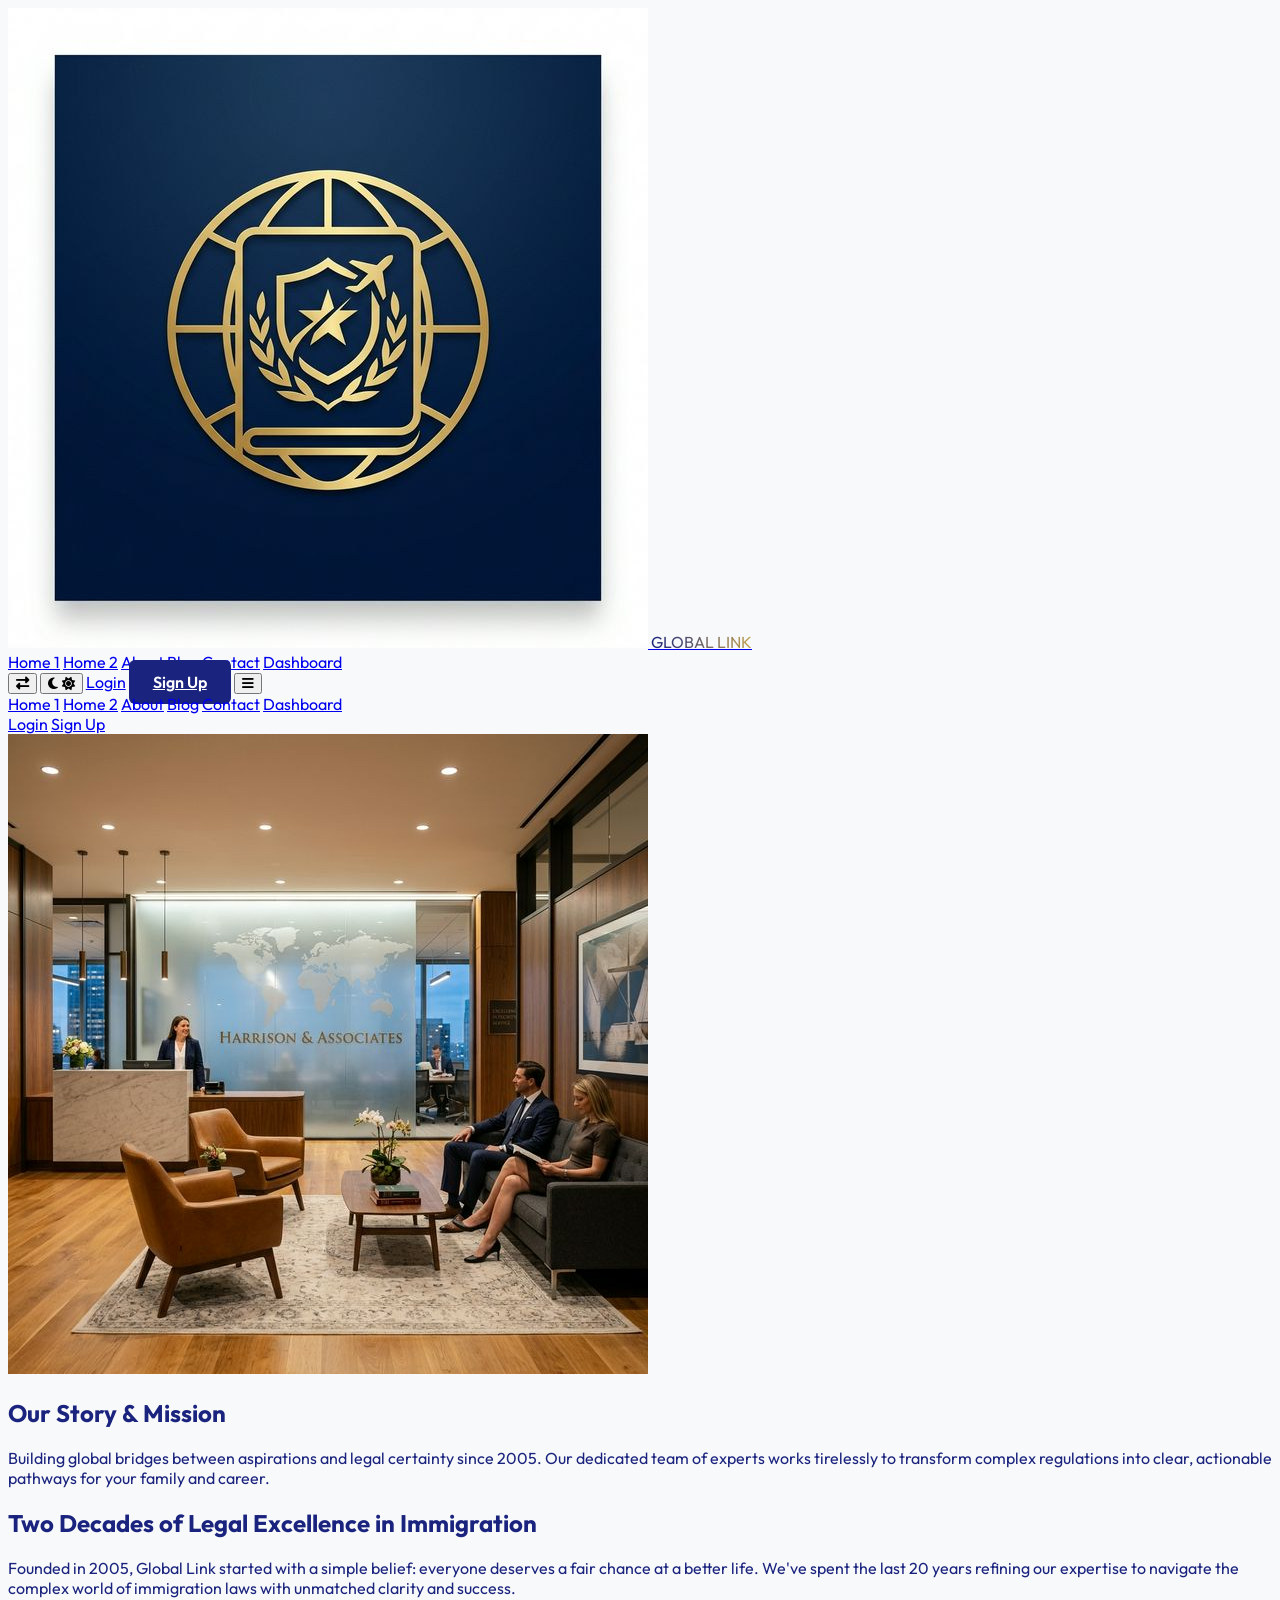
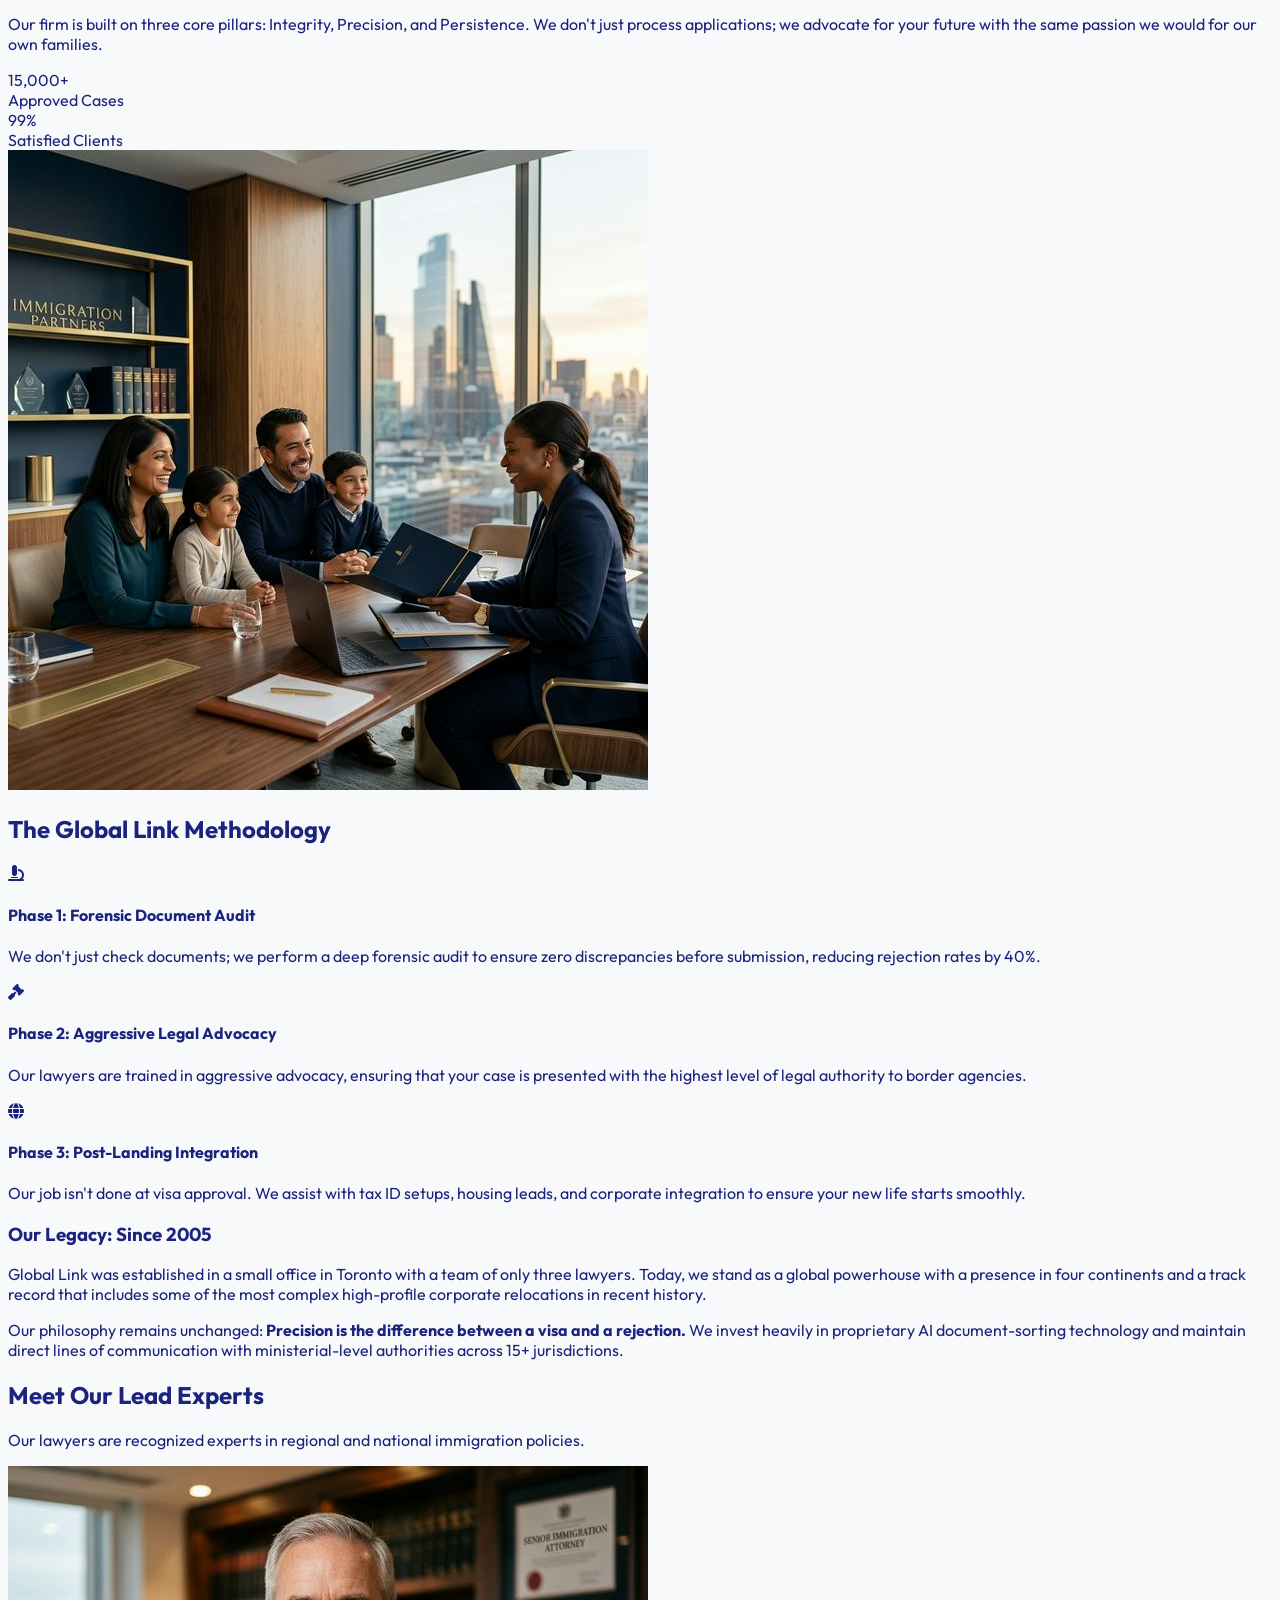
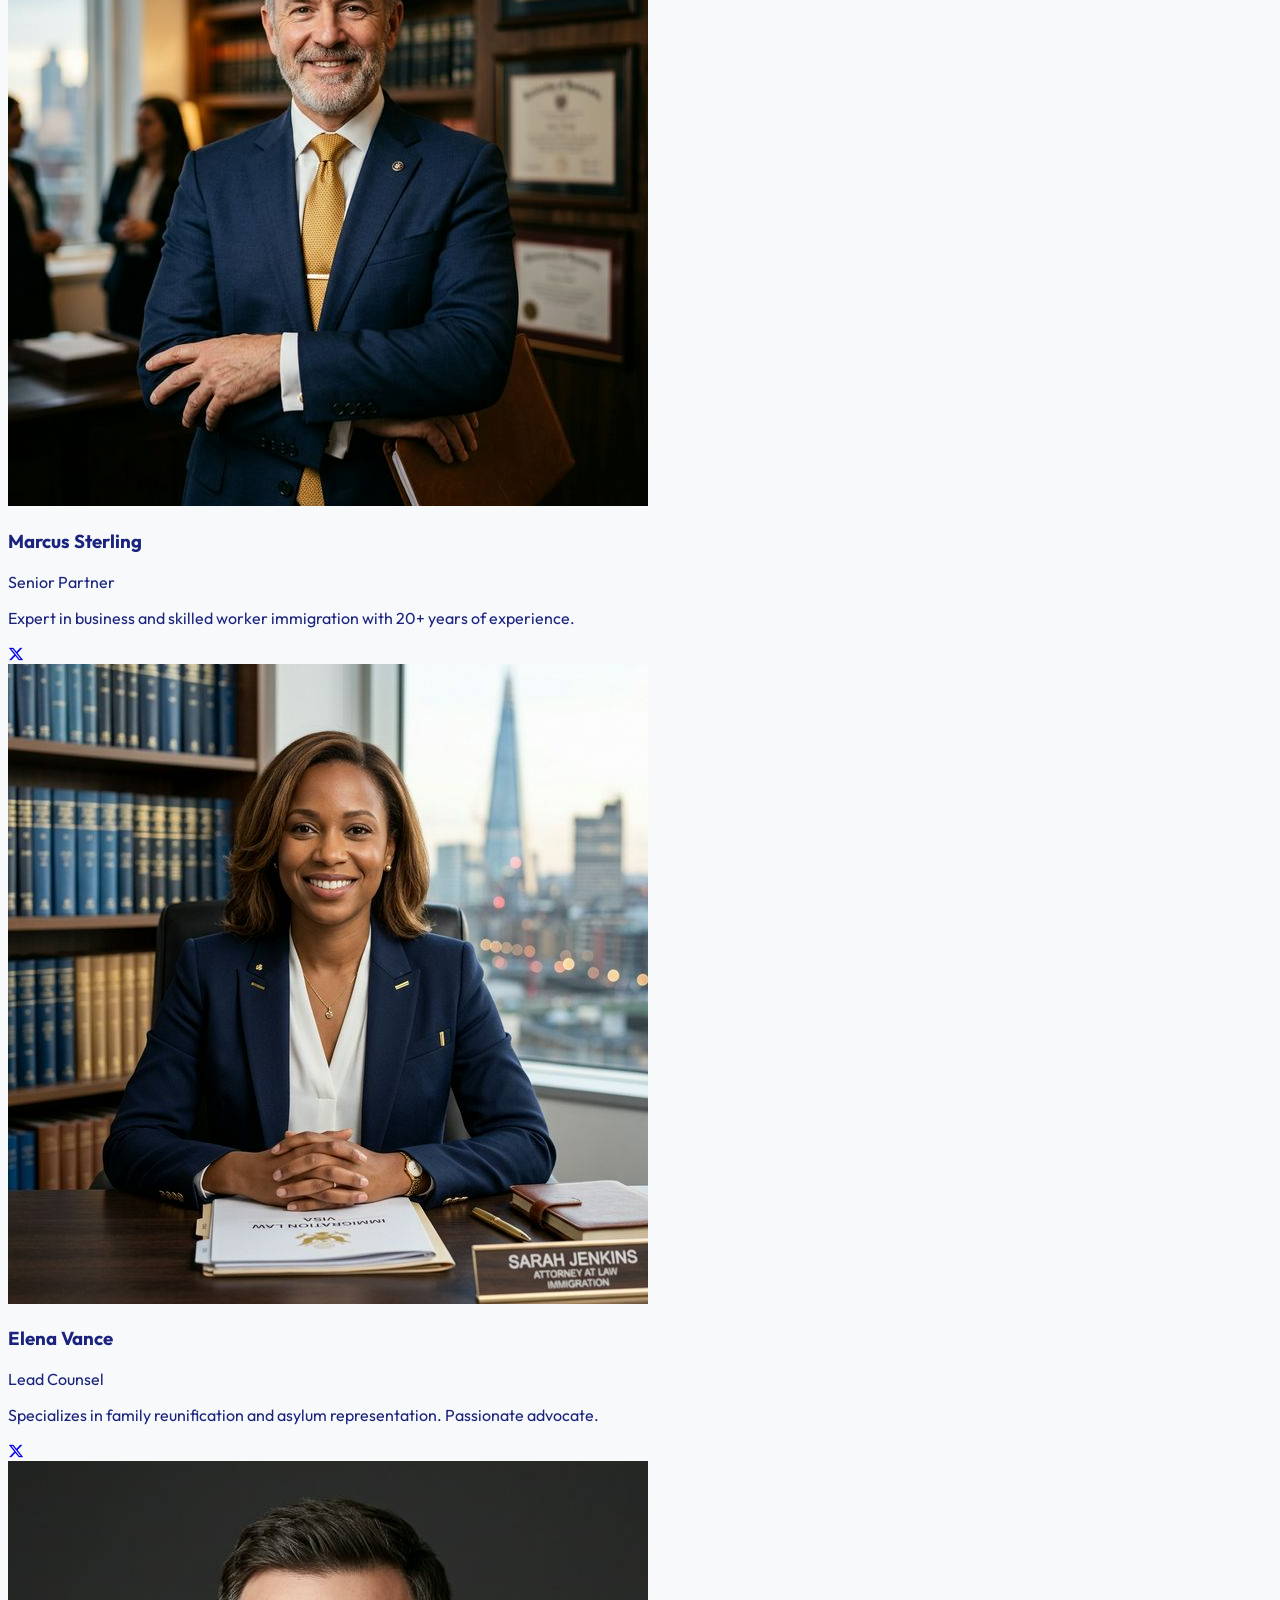
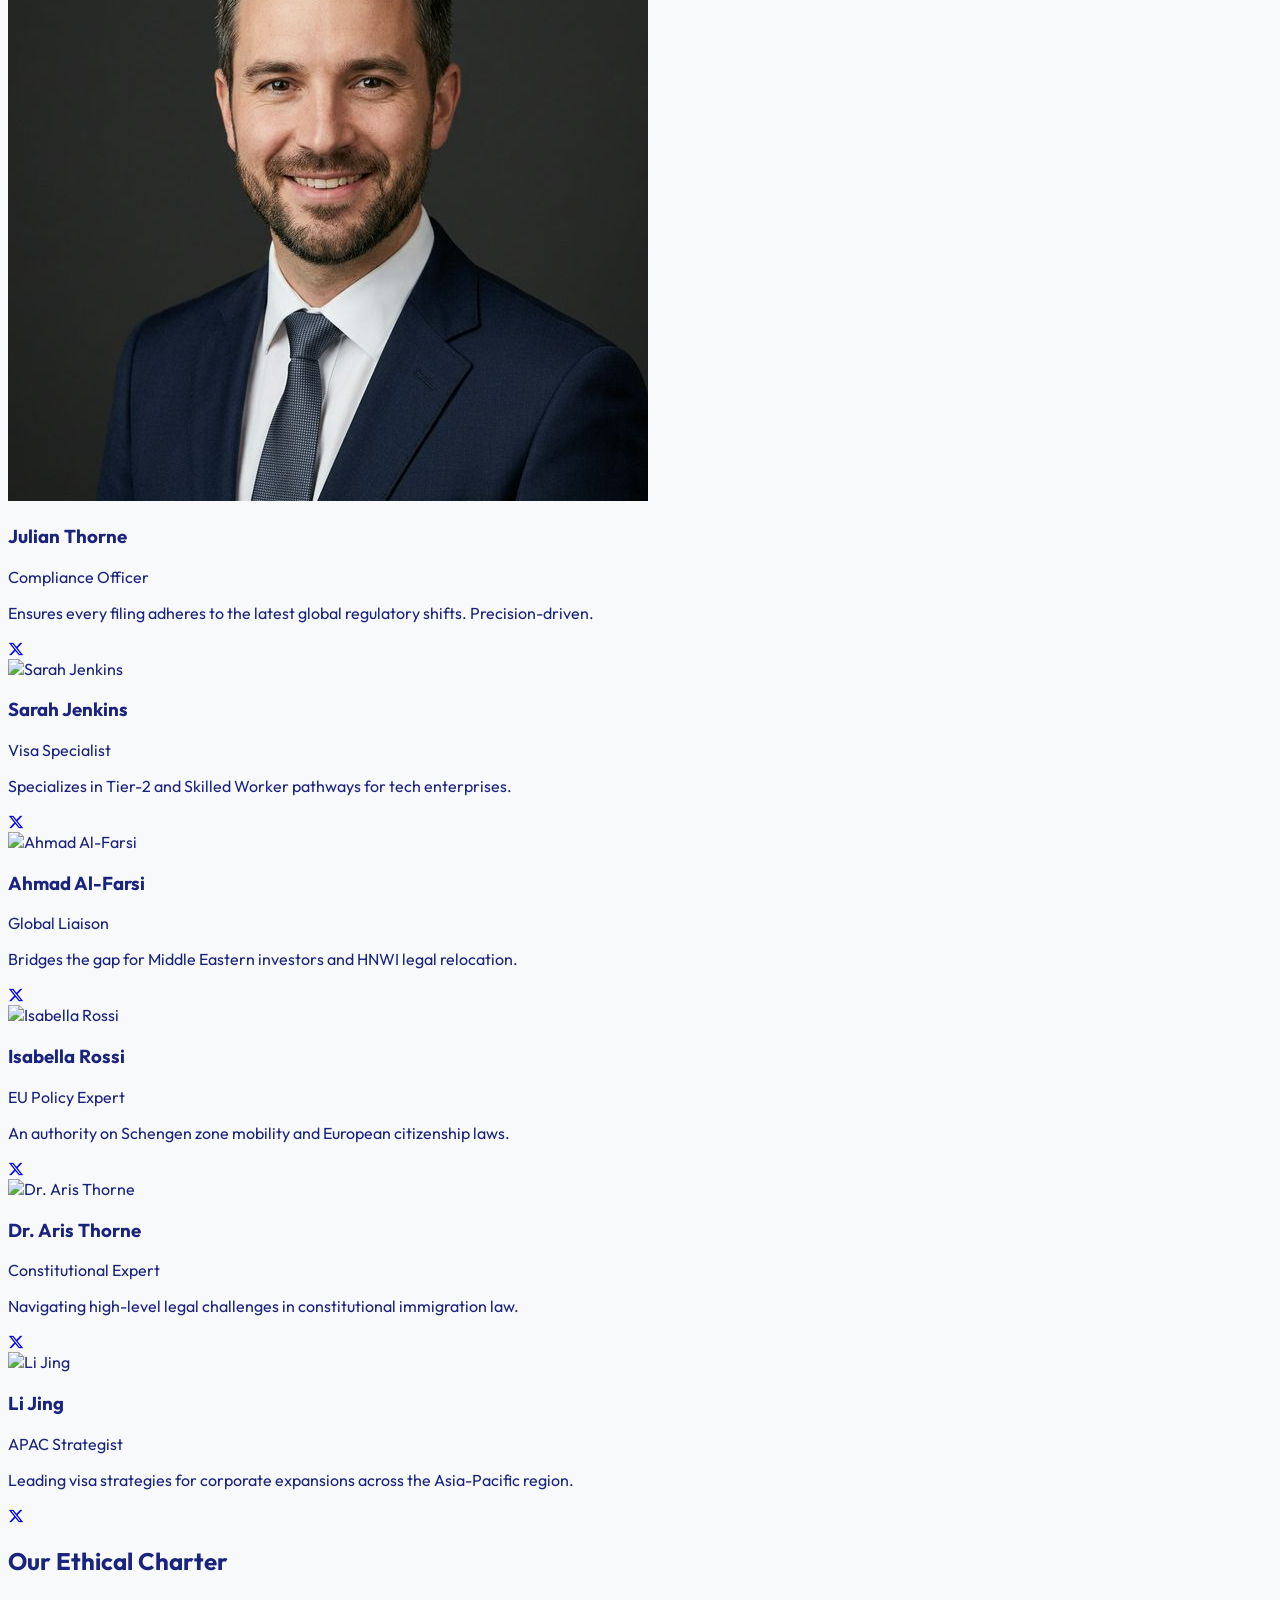
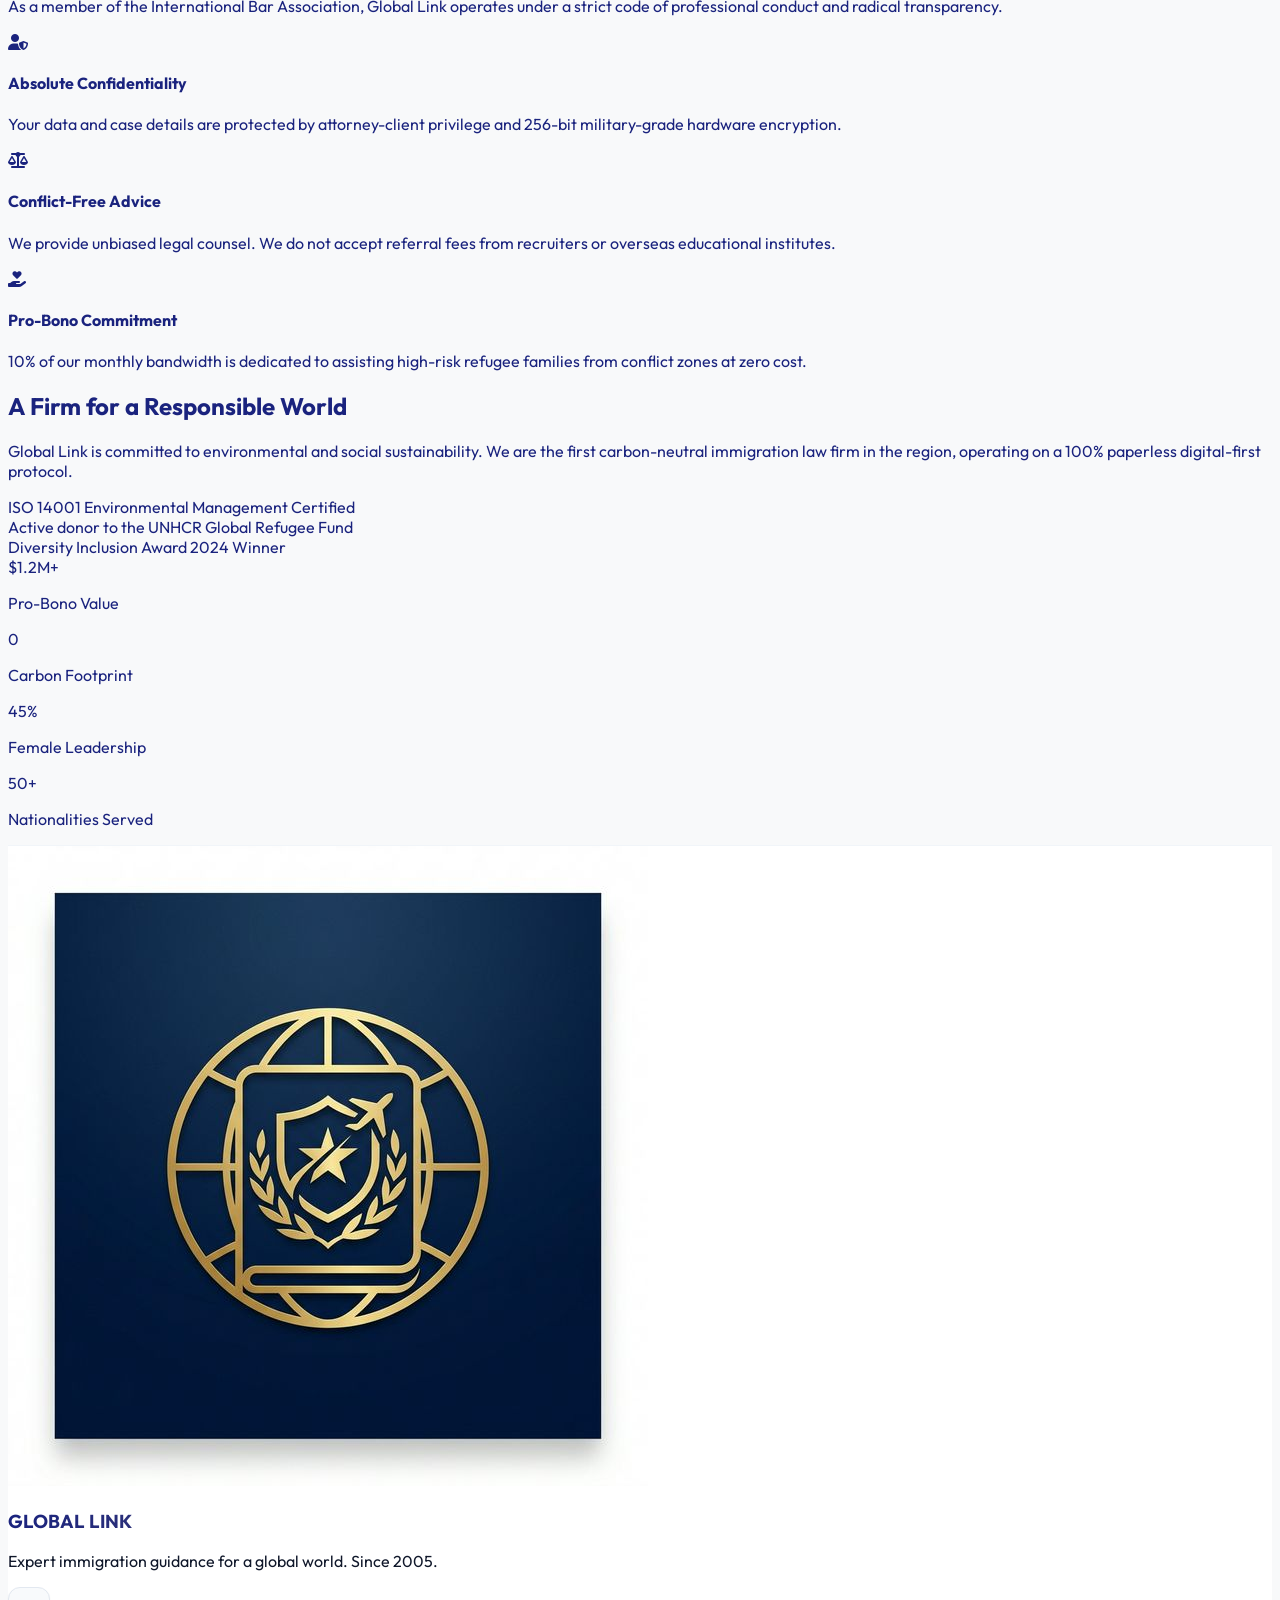
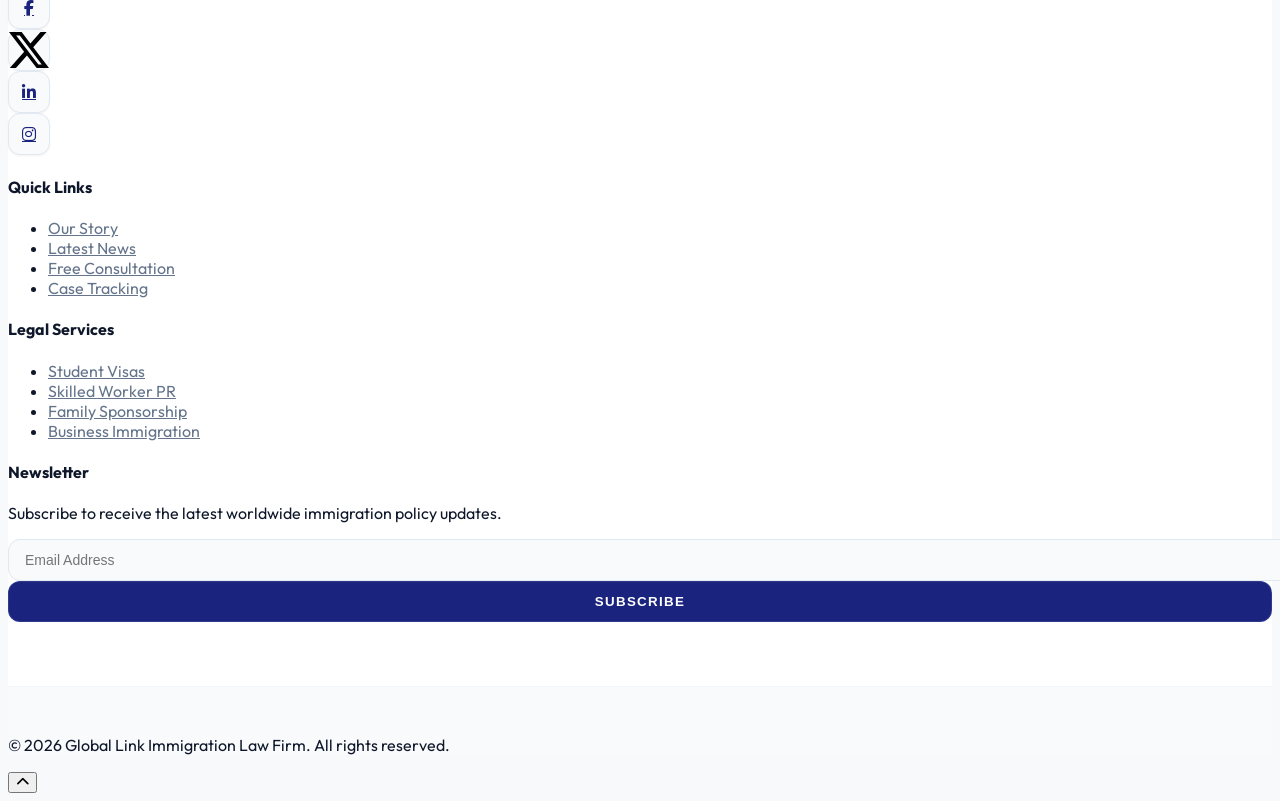
==== about.html @ 858f72f0 "about" ====
<!DOCTYPE html>
<html lang="en" data-theme="light" dir="ltr">
<head>
    <script>
        (function() {
            const theme = localStorage.getItem('theme') || 'light';
            const dir = localStorage.getItem('dir') || 'ltr';
            document.documentElement.setAttribute('data-theme', theme);
            document.documentElement.setAttribute('dir', dir);
            if (theme === 'dark') document.documentElement.classList.add('dark');
        })();
    </script>
    <meta charset="UTF-8">
    <meta name="viewport" content="width=device-width, initial-scale=1.0">
    <title>About Us | Global Link Immigration | Our Story & Team</title>
    <meta name="description" content="Meet the expert lawyers at Global Link. Our mission is to provide compassionate and professional immigration legal assistance.">
    <link rel="icon" type="image/png" href="favicon.png">
    <script src="https://cdn.tailwindcss.com"></script>
    <link rel="stylesheet" href="index.css">
    <link rel="stylesheet" href="https://cdnjs.cloudflare.com/ajax/libs/font-awesome/6.4.0/css/all.min.css">
    <script>
        tailwind.config = {
            darkMode: 'class',
            theme: {
                extend: {
                    colors: {
                        primary: '#1A237E',
                        secondary: '#C0A151',
                        surface: {
                            light: '#FFFFFF',
                            dark: '#111827'
                        },
                        background: {
                            light: '#F8F9FA',
                            dark: '#0A0A0A'
                        }
                    },
                    fontFamily: {
                        sans: ['Outfit', 'Inter', 'sans-serif'],
                        serif: ['Playfair Display', 'serif']
                    }
                }
            }
        }
    </script>
    <link href="https://fonts.googleapis.com/css2?family=Playfair+Display:wght@400;700&family=Outfit:wght@300;400;600;700&display=swap" rel="stylesheet">
</head>
<body class="bg-background-light dark:bg-background-dark transition-colors duration-300">

    <!-- Header (Consistent) -->
    <header class="sticky top-0 z-50 bg-white/80 dark:bg-black/80 backdrop-blur-md border-b border-slate-200 dark:border-slate-800">
        <nav class="container mx-auto px-4 lg:px-8 py-4 flex items-center justify-between gap-6 sm:gap-8">
            <a href="index.html" class="flex items-center space-x-3 rtl:space-x-reverse flex-shrink-0">
                <img src="logo.png" alt="Global Link Logo" class="w-10 h-10 rounded-lg shadow-sm">
                <span class="text-lg sm:text-2xl lg:text-xl xl:text-2xl font-bold logo-text whitespace-nowrap">GLOBAL LINK</span>
            </a>
            <div class="hidden lg:flex items-center lg:space-x-4 xl:space-x-8 rtl:space-x-reverse">
                <a href="index.html" class="hover:text-primary dark:hover:text-secondary active:text-primary dark:active:text-secondary transition-all whitespace-nowrap active:scale-95">Home 1</a>
                <a href="home2.html" class="hover:text-primary dark:hover:text-secondary active:text-primary dark:active:text-secondary transition-all whitespace-nowrap active:scale-95">Home 2</a>
                <a href="about.html" class="text-primary dark:text-secondary font-semibold border-b-2 border-primary dark:border-secondary whitespace-nowrap active:scale-95 transition-transform">About</a>
                <a href="blog.html" class="hover:text-primary dark:hover:text-secondary active:text-primary dark:active:text-secondary transition-all whitespace-nowrap active:scale-95">Blog</a>
                <a href="contact.html" class="hover:text-primary dark:hover:text-secondary active:text-primary dark:active:text-secondary transition-all whitespace-nowrap active:scale-95">Contact</a>
                <a href="dashboard.html" class="hover:text-primary dark:hover:text-secondary active:text-primary dark:active:text-secondary transition-all whitespace-nowrap active:scale-95">Dashboard</a>
            </div>
            <div class="flex items-center space-x-2 sm:space-x-4 rtl:space-x-reverse flex-shrink-0">
                <button onclick="toggleDirection()" class="p-2 rounded-full hover:bg-slate-100 dark:hover:bg-slate-800 transition-colors">
                    <i class="fas fa-right-left"></i>
                </button>
                <button onclick="toggleTheme()" class="p-2 rounded-full hover:bg-slate-100 dark:hover:bg-slate-800 transition-colors">
                    <i class="fas fa-moon dark:hidden"></i>
                    <i class="fas fa-sun hidden dark:inline"></i>
                </button>
                <a href="login.html" class="hidden md:block hover:text-primary dark:hover:text-secondary active:text-primary dark:active:text-secondary text-sm font-bold transition-colors">Login</a>
                <a href="signup.html" class="hidden md:block btn-primary px-6 py-2 text-sm bg-primary text-white rounded-lg shadow-lg shadow-primary/20 hover:scale-105 active:scale-95 transition-transform">Sign Up</a>
                <button onclick="toggleMobileMenu()" class="lg:hidden p-2">
                    <i class="fas fa-bars text-xl"></i>
                </button>
            </div>
        </nav>
        <div id="mobile-menu" class="hidden lg:hidden flex-col space-y-4 px-4 py-6 bg-white dark:bg-black border-t border-slate-200 dark:border-slate-800">
            <a href="index.html" class="hover:text-primary active:text-primary active:translate-x-2 transition-transform">Home 1</a>
            <a href="home2.html" class="hover:text-primary active:text-primary active:translate-x-2 transition-transform">Home 2</a>
            <a href="about.html" class="text-primary dark:text-secondary font-semibold active:translate-x-2 transition-transform">About</a>
            <a href="blog.html" class="hover:text-primary active:text-primary active:translate-x-2 transition-transform">Blog</a>
            <a href="contact.html" class="hover:text-primary active:text-primary active:translate-x-2 transition-transform">Contact</a>
            <a href="dashboard.html" class="hover:text-primary active:text-primary active:translate-x-2 transition-transform">Dashboard</a>
            <div class="flex flex-col gap-2 pt-4">
                <a href="login.html" class="w-full py-3 text-center border border-slate-200 dark:border-slate-800 rounded-xl font-bold">Login</a>
                <a href="signup.html" class="w-full py-3 text-center bg-primary text-white rounded-xl font-bold shadow-lg shadow-primary/20">Sign Up</a>
            </div>
        </div>
    </header>

    <!-- Subpage Hero -->
    <section class="relative py-32 flex items-center overflow-hidden">
        <div class="absolute inset-0 z-0">
            <img src="hero_about.png" alt="Hero background" class="w-full h-full object-cover">
            <div class="absolute inset-0 bg-gradient-to-r from-primary/90 via-primary/70 to-transparent dark:from-black/90 dark:via-black/70 rtl:bg-gradient-to-l"></div>
        </div>
        <div class="container mx-auto px-4 lg:px-8 relative z-10">
            <div class="max-w-4xl mx-auto text-center text-white">
                <h1 class="text-5xl lg:text-7xl font-serif font-bold mb-6">Our Story & Mission</h1>
                <p class="text-xl text-slate-200 mx-auto max-w-3xl">Building global bridges between aspirations and legal
                    certainty since 2005. Our dedicated team of experts works tirelessly to transform complex regulations into clear, actionable pathways for your family and career.</p>
            </div>
        </div>
    </section>

    <!-- Intro Section -->
    <section class="py-16 bg-white dark:bg-background-dark">
        <div class="container mx-auto px-4 lg:px-8">
            <div class="flex flex-col lg:flex-row items-center gap-16">
                <div class="lg:w-1/2">
                    <h2 class="text-4xl font-serif font-bold mb-8 text-slate-900 dark:text-white">Two Decades of Legal Excellence in Immigration</h2>
                    <p class="text-lg text-slate-600 dark:text-slate-400 mb-6 leading-relaxed">Founded in 2005, Global Link started with a simple belief: everyone deserves a fair chance at a better life. We've spent the last 20 years refining our expertise to navigate the complex world of immigration laws with unmatched clarity and success.</p>
                    <p class="text-lg text-slate-600 dark:text-slate-400 mb-8 leading-relaxed">Our firm is built on three core pillars: Integrity, Precision, and Persistence. We don't just process applications; we advocate for your future with the same passion we would for our own families.</p>
                    <div class="grid grid-cols-2 gap-8">
                        <div>
                            <div class="text-4xl font-bold text-primary mb-2">15,000+</div>
                            <div class="text-slate-500 font-semibold p-1">Approved Cases</div>
                        </div>
                        <div>
                            <div class="text-4xl font-bold text-secondary mb-2">99%</div>
                            <div class="text-slate-500 font-semibold p-1">Satisfied Clients</div>
                        </div>
                    </div>
                </div>
                <div class="lg:w-1/2">
                    <img src="hero.png" alt="Office atmosphere" class="rounded-2xl shadow-2xl">
                </div>
            </div>
        </div>
    </section>

    <!-- Detailed Methodology & History -->
    <section class="py-16 bg-primary text-white overflow-hidden relative">
        <div class="container mx-auto px-4 lg:px-8">
            <div class="grid grid-cols-1 lg:grid-cols-2 gap-20 items-center">
                <div class="relative">
                    <h2 class="text-4xl font-serif font-bold mb-8">The Global Link Methodology</h2>
                    <div class="space-y-8">
                        <div class="flex gap-6">
                            <i class="fas fa-microscope text-3xl text-secondary"></i>
                            <div>
                                <h4 class="text-xl font-bold mb-2">Phase 1: Forensic Document Audit</h4>
                                <p class="text-slate-300">We don't just check documents; we perform a deep forensic audit to ensure zero discrepancies before submission, reducing rejection rates by 40%.</p>
                            </div>
                        </div>
                        <div class="flex gap-6">
                            <i class="fas fa-gavel text-3xl text-secondary"></i>
                            <div>
                                <h4 class="text-xl font-bold mb-2">Phase 2: Aggressive Legal Advocacy</h4>
                                <p class="text-slate-300">Our lawyers are trained in aggressive advocacy, ensuring that your case is presented with the highest level of legal authority to border agencies.</p>
                            </div>
                        </div>
                        <div class="flex gap-6">
                            <i class="fas fa-globe text-3xl text-secondary"></i>
                            <div>
                                <h4 class="text-xl font-bold mb-2">Phase 3: Post-Landing Integration</h4>
                                <p class="text-slate-300">Our job isn't done at visa approval. We assist with tax ID setups, housing leads, and corporate integration to ensure your new life starts smoothly.</p>
                            </div>
                        </div>
                    </div>
                </div>
                <div class="bg-white/5 p-12 rounded-3xl border border-white/10 backdrop-blur-sm">
                    <h3 class="text-2xl font-serif font-bold mb-6 text-secondary underline underline-offset-8">Our Legacy: Since 2005</h3>
                    <p class="text-slate-300 mb-6 leading-relaxed">Global Link was established in a small office in Toronto with a team of only three lawyers. Today, we stand as a global powerhouse with a presence in four continents and a track record that includes some of the most complex high-profile corporate relocations in recent history.</p>
                    <p class="text-slate-300 leading-relaxed">Our philosophy remains unchanged: <strong>Precision is the difference between a visa and a rejection.</strong> We invest heavily in proprietary AI document-sorting technology and maintain direct lines of communication with ministerial-level authorities across 15+ jurisdictions.</p>
                </div>
            </div>
        </div>
    </section>
    <section class="py-16 bg-slate-50 dark:bg-black/50">
        <div class="container mx-auto px-4 lg:px-8">
            <div class="text-center mb-16">
                <h2 class="text-4xl font-serif font-bold mb-4">Meet Our Lead Experts</h2>
                <p class="text-slate-500 max-w-xl mx-auto">Our lawyers are recognized experts in regional and national immigration policies.</p>
            </div>
            <div class="grid grid-cols-1 md:grid-cols-2 lg:grid-cols-4 gap-8">
                <!-- Team Member 1 -->
                <div class="bg-white dark:bg-surface-dark p-6 rounded-2xl shadow-lg border border-slate-100 dark:border-slate-800 text-center hover:-translate-y-2 transition-transform">
                    <img src="lawyer1.png" alt="Marcus Sterling" class="w-32 h-32 mx-auto rounded-full mb-6 object-cover border-4 border-secondary/20">
                    <h3 class="text-xl font-bold mb-2">Marcus Sterling</h3>
                    <div class="text-secondary font-semibold mb-4 text-sm uppercase">Senior Partner</div>
                    <p class="text-slate-500 text-sm mb-6">Expert in business and skilled worker immigration with 20+ years of experience.</p>
                    <div class="flex justify-center space-x-4">
                        <a href="#" class="team-social-link text-slate-400"><i class="fab fa-x-twitter"></i></a>
                    </div>
                </div>
                <!-- Team Member 2 -->
                <div class="bg-white dark:bg-surface-dark p-6 rounded-2xl shadow-lg border border-slate-100 dark:border-slate-800 text-center hover:-translate-y-2 transition-transform">
                    <img src="lawyer2.png" alt="Elena Vance" class="w-32 h-32 mx-auto rounded-full mb-6 object-cover border-4 border-secondary/20">
                    <h3 class="text-xl font-bold mb-2">Elena Vance</h3>
                    <div class="text-secondary font-semibold mb-4 text-sm uppercase">Lead Counsel</div>
                    <p class="text-slate-500 text-sm mb-6">Specializes in family reunification and asylum representation. Passionate advocate.</p>
                    <div class="flex justify-center space-x-4">
                        <a href="#" class="team-social-link text-slate-400"><i class="fab fa-x-twitter"></i></a>
                    </div>
                </div>
                <!-- Team Member 3 -->
                <div class="bg-white dark:bg-surface-dark p-6 rounded-2xl shadow-lg border border-slate-100 dark:border-slate-800 text-center hover:-translate-y-2 transition-transform">
                    <img src="lawyer3.png" alt="Julian Thorne" class="w-32 h-32 mx-auto rounded-full mb-6 object-cover border-4 border-secondary/20">
                    <h3 class="text-xl font-bold mb-2">Julian Thorne</h3>
                    <div class="text-secondary font-semibold mb-4 text-sm uppercase">Compliance Officer</div>
                    <p class="text-slate-500 text-sm mb-6">Ensures every filing adheres to the latest global regulatory shifts. Precision-driven.</p>
                    <div class="flex justify-center space-x-4">
                        <a href="#" class="team-social-link text-slate-400"><i class="fab fa-x-twitter"></i></a>
                    </div>
                </div>
                <!-- Team Member 4 -->
                <div class="bg-white dark:bg-surface-dark p-6 rounded-2xl shadow-lg border border-slate-100 dark:border-slate-800 text-center hover:-translate-y-2 transition-transform">
                    <img src="https://images.pexels.com/photos/1181690/pexels-photo-1181690.jpeg" alt="Sarah Jenkins" class="w-32 h-32 mx-auto rounded-full mb-6 object-cover border-4 border-secondary/20">
                    <h3 class="text-xl font-bold mb-2">Sarah Jenkins</h3>
                    <div class="text-secondary font-semibold mb-4 text-sm uppercase">Visa Specialist</div>
                    <p class="text-slate-500 text-sm mb-6">Specializes in Tier-2 and Skilled Worker pathways for tech enterprises.</p>
                    <div class="flex justify-center space-x-4">
                        <a href="#" class="team-social-link text-slate-400"><i class="fab fa-x-twitter"></i></a>
                    </div>
                </div>
                <!-- Team Member 5 -->
                <div class="bg-white dark:bg-surface-dark p-6 rounded-2xl shadow-lg border border-slate-100 dark:border-slate-800 text-center hover:-translate-y-2 transition-transform">
                    <img src="https://images.pexels.com/photos/1181424/pexels-photo-1181424.jpeg" alt="Ahmad Al-Farsi" class="w-32 h-32 mx-auto rounded-full mb-6 object-cover border-4 border-secondary/20">
                    <h3 class="text-xl font-bold mb-2">Ahmad Al-Farsi</h3>
                    <div class="text-secondary font-semibold mb-4 text-sm uppercase">Global Liaison</div>
                    <p class="text-slate-500 text-sm mb-6">Bridges the gap for Middle Eastern investors and HNWI legal relocation.</p>
                    <div class="flex justify-center space-x-4">
                        <a href="#" class="team-social-link text-slate-400"><i class="fab fa-x-twitter"></i></a>
                    </div>
                </div>
                <!-- Team Member 6 -->
                <div class="bg-white dark:bg-surface-dark p-6 rounded-2xl shadow-lg border border-slate-100 dark:border-slate-800 text-center hover:-translate-y-2 transition-transform">
                    <img src="https://images.pexels.com/photos/1181391/pexels-photo-1181391.jpeg" alt="Isabella Rossi" class="w-32 h-32 mx-auto rounded-full mb-6 object-cover border-4 border-secondary/20">
                    <h3 class="text-xl font-bold mb-2">Isabella Rossi</h3>
                    <div class="text-secondary font-semibold mb-4 text-sm uppercase">EU Policy Expert</div>
                    <p class="text-slate-500 text-sm mb-6">An authority on Schengen zone mobility and European citizenship laws.</p>
                    <div class="flex justify-center space-x-4">
                        <a href="#" class="team-social-link text-slate-400"><i class="fab fa-x-twitter"></i></a>
                    </div>
                </div>
                <!-- Team Member 7 -->
                <div class="bg-white dark:bg-surface-dark p-6 rounded-2xl shadow-lg border border-slate-100 dark:border-slate-800 text-center hover:-translate-y-2 transition-transform">
                    <img src="https://images.pexels.com/photos/1181682/pexels-photo-1181682.jpeg" alt="Dr. Aris Thorne" class="w-32 h-32 mx-auto rounded-full mb-6 object-cover border-4 border-secondary/20">
                    <h3 class="text-xl font-bold mb-2">Dr. Aris Thorne</h3>
                    <div class="text-secondary font-semibold mb-4 text-sm uppercase">Constitutional Expert</div>
                    <p class="text-slate-500 text-sm mb-6">Navigating high-level legal challenges in constitutional immigration law.</p>
                    <div class="flex justify-center space-x-4">
                        <a href="#" class="team-social-link text-slate-400"><i class="fab fa-x-twitter"></i></a>
                    </div>
                </div>
                <!-- Team Member 8 -->
                <div class="bg-white dark:bg-surface-dark p-6 rounded-2xl shadow-lg border border-slate-100 dark:border-slate-800 text-center hover:-translate-y-2 transition-transform">
                    <img src="https://images.pexels.com/photos/3756679/pexels-photo-3756679.jpeg" alt="Li Jing" class="w-32 h-32 mx-auto rounded-full mb-6 object-cover border-4 border-secondary/20">
                    <h3 class="text-xl font-bold mb-2">Li Jing</h3>
                    <div class="text-secondary font-semibold mb-4 text-sm uppercase">APAC Strategist</div>
                    <p class="text-slate-500 text-sm mb-6">Leading visa strategies for corporate expansions across the Asia-Pacific region.</p>
                    <div class="flex justify-center space-x-4">
                        <a href="#" class="text-slate-400 hover:text-primary"><i class="fab fa-x-twitter"></i></a>
                    </div>
                </div>
            </div>
        </div>
    </section>

    <!-- Professional Responsibility & Ethics -->
    <section class="py-16 bg-white dark:bg-background-dark">
        <div class="container mx-auto px-4 lg:px-8">
            <div class="text-center mb-16">
                <div class="max-w-3xl mx-auto">
                    <h2 class="text-4xl font-serif font-bold mb-4">Our Ethical Charter</h2>
                    <div class="w-24 h-1 bg-secondary mx-auto mb-6"></div>
                    <p class="text-slate-500 leading-relaxed text-lg">As a member of the International Bar Association, Global Link operates under a strict code of professional conduct and radical transparency.</p>
                </div>
            </div>
            
            <div class="grid grid-cols-1 md:grid-cols-3 gap-12">
                <!-- Pillar 1 -->
                <div class="group text-center">
                    <div class="w-16 h-16 bg-slate-50 dark:bg-black/20 rounded-2xl flex items-center justify-center mb-6 mx-auto group-hover:bg-primary group-hover:text-white transition-all border border-slate-100 dark:border-slate-800">
                        <i class="fas fa-user-shield text-2xl"></i>
                    </div>
                    <h4 class="text-xl font-bold mb-3">Absolute Confidentiality</h4>
                    <p class="text-slate-500 text-sm leading-relaxed line-clamp-2">Your data and case details are protected by attorney-client privilege and 256-bit military-grade hardware encryption.</p>
                </div>
                <!-- Pillar 2 -->
                <div class="group text-center">
                    <div class="w-16 h-16 bg-slate-50 dark:bg-black/20 rounded-2xl flex items-center justify-center mb-6 mx-auto group-hover:bg-primary group-hover:text-white transition-all border border-slate-100 dark:border-slate-800">
                        <i class="fas fa-balance-scale text-2xl"></i>
                    </div>
                    <h4 class="text-xl font-bold mb-3">Conflict-Free Advice</h4>
                    <p class="text-slate-500 text-sm leading-relaxed line-clamp-2">We provide unbiased legal counsel. We do not accept referral fees from recruiters or overseas educational institutes.</p>
                </div>
                <!-- Pillar 3 -->
                <div class="group text-center">
                    <div class="w-16 h-16 bg-slate-50 dark:bg-black/20 rounded-2xl flex items-center justify-center mb-6 mx-auto group-hover:bg-primary group-hover:text-white transition-all border border-slate-100 dark:border-slate-800">
                        <i class="fas fa-hand-holding-heart text-2xl"></i>
                    </div>
                    <h4 class="text-xl font-bold mb-3">Pro-Bono Commitment</h4>
                    <p class="text-slate-500 text-sm leading-relaxed line-clamp-2">10% of our monthly bandwidth is dedicated to assisting high-risk refugee families from conflict zones at zero cost.</p>
                </div>
            </div>
        </div>
    </section>

    <!-- Global Impact Statistics -->
    <section class="py-16 bg-slate-900 text-white relative overflow-hidden">
        <div class="container mx-auto px-4 lg:px-8 flex flex-col lg:flex-row items-center gap-16">
            <div class="lg:w-1/2">
                <h2 class="text-4xl font-serif font-bold mb-6">A Firm for a Responsible World</h2>
                <p class="text-slate-400 mb-8 leading-relaxed">Global Link is committed to environmental and social sustainability. We are the first carbon-neutral immigration law firm in the region, operating on a 100% paperless digital-first protocol.</p>
                <div class="space-y-4">
                    <div class="flex items-center gap-4">
                        <div class="w-2 h-2 bg-secondary rounded-full"></div>
                        <span>ISO 14001 Environmental Management Certified</span>
                    </div>
                    <div class="flex items-center gap-4">
                        <div class="w-2 h-2 bg-secondary rounded-full"></div>
                        <span>Active donor to the UNHCR Global Refugee Fund</span>
                    </div>
                    <div class="flex items-center gap-4">
                        <div class="w-2 h-2 bg-secondary rounded-full"></div>
                        <span>Diversity Inclusion Award 2024 Winner</span>
                    </div>
                </div>
            </div>
            <div class="lg:w-1/2 grid grid-cols-2 gap-4">
                <div class="p-8 bg-white/5 border border-white/10 rounded-3xl text-center">
                    <div class="text-3xl font-bold text-secondary mb-2">$1.2M+</div>
                    <p class="text-[10px] uppercase tracking-widest text-slate-500">Pro-Bono Value</p>
                </div>
                <div class="p-8 bg-white/5 border border-white/10 rounded-3xl text-center">
                    <div class="text-3xl font-bold text-secondary mb-2">0</div>
                    <p class="text-[10px] uppercase tracking-widest text-slate-500">Carbon Footprint</p>
                </div>
                <div class="p-8 bg-white/5 border border-white/10 rounded-3xl text-center">
                    <div class="text-3xl font-bold text-secondary mb-2">45%</div>
                    <p class="text-[10px] uppercase tracking-widest text-slate-500">Female Leadership</p>
                </div>
                <div class="p-8 bg-white/5 border border-white/10 rounded-3xl text-center">
                    <div class="text-3xl font-bold text-secondary mb-2">50+</div>
                    <p class="text-[10px] uppercase tracking-widest text-slate-500">Nationalities Served</p>
                </div>
            </div>
        </div>
    </section>
    <footer class="site-footer pt-20">
        <div class="container mx-auto px-4 lg:px-8">
            <div class="grid grid-cols-1 md:grid-cols-2 lg:grid-cols-4 gap-12 mb-16">
                <!-- Global Link Branding -->
                <div>
                    <div class="flex items-center gap-3 mb-6">
                        <img src="logo.png" alt="Logo" class="w-10 h-10 rounded-lg border border-slate-200 dark:border-white/10 shadow-sm">
                        <h3 class="text-2xl font-bold logo-text whitespace-nowrap">GLOBAL LINK</h3>
                    </div>
                    <p class="text-slate-500 dark:text-slate-400 leading-relaxed mb-6">Expert immigration guidance for a global world. Since 2005.</p>
                    <div class="flex gap-4 items-center">
                        <a href="#" class="footer-social-btn">
                            <i class="fab fa-facebook-f text-sm"></i>
                        </a>
                        <a href="#" class="footer-social-btn">
                            <svg class="w-4 h-4 fill-current" viewBox="0 0 24 24" aria-hidden="true"><path d="M18.901 1.153h3.68l-8.04 9.19L24 22.846h-7.406l-5.8-7.584-6.638 7.584H.474l8.6-9.83L0 1.154h7.594l5.243 6.932ZM17.61 20.644h2.039L6.486 3.24H4.298Z"></path></svg>
                        </a>
                        <a href="#" class="footer-social-btn">
                            <i class="fab fa-linkedin-in text-sm"></i>
                        </a>
                        <a href="#" class="footer-social-btn">
                            <i class="fab fa-instagram text-sm"></i>
                        </a>
                    </div>
                </div>

                <!-- Quick Links -->
                <div>
                    <h4 class="text-lg font-bold mb-6">Quick Links</h4>
                    <ul class="space-y-4">
                        <li><a href="about.html" class="footer-link">Our Story</a></li>
                        <li><a href="blog.html" class="footer-link">Latest News</a></li>
                        <li><a href="contact.html" class="footer-link">Free Consultation</a></li>
                        <li><a href="dashboard.html" class="footer-link">Case Tracking</a></li>
                    </ul>
                </div>

                <!-- Services -->
                <div>
                    <h4 class="text-lg font-bold mb-6">Legal Services</h4>
                    <ul class="space-y-4">
                        <li><a href="#" class="footer-link">Student Visas</a></li>
                        <li><a href="#" class="footer-link">Skilled Worker PR</a></li>
                        <li><a href="#" class="footer-link">Family Sponsorship</a></li>
                        <li><a href="#" class="footer-link">Business Immigration</a></li>
                    </ul>
                </div>

                <!-- Newsletter -->
                <div>
                    <h4 class="text-lg font-bold mb-6">Newsletter</h4>
                    <p class="text-slate-500 dark:text-slate-400 mb-6 text-sm">Subscribe to receive the latest worldwide immigration policy updates.</p>
                    <form class="flex flex-col space-y-3">
                        <div class="relative">
                            <input type="email" placeholder="Email Address" class="footer-input">
                        </div>
                        <button type="submit" class="footer-btn">SUBSCRIBE</button>
                    </form>
                </div>
            </div>
        </div>
        
        <!-- Full-width CC Section to match Header -->
        <div class="footer-bottom">
            <div class="container mx-auto px-4 lg:px-8 text-center pb-8">
                <p class="text-slate-500 text-sm">© 2026 Global Link Immigration Law Firm. All rights reserved.</p>
            </div>
        </div>
    </footer>

    <!-- Scroll to Top -->
    <button id="scroll-top" onclick="scrollToTop()" class="fixed bottom-8 right-8 w-12 h-12 bg-secondary text-white rounded-full flex items-center justify-center shadow-lg opacity-0 invisible transition-all z-40 transform hover:scale-110">
        <i class="fas fa-chevron-up"></i>
    </button>

    <script src="main.js"></script>
</body>
</html>
---- index.css ----
/* @tailwind base; */
/* @tailwind components; */
/* @tailwind utilities; */

:root {
    --primary: 26 35 126;
    /* Navy #1a237e */
    --secondary: 192 161 81;
    /* Gold #c0a151 */
    --bg-light: 248 249 250;
    /* #f8f9fa */
    --bg-dark: 10 10 10;
    /* #0a0a0a */
    --text-primary: 26 35 126;
    /* Navy #1a237e */
    --text-on-primary: 255 255 255;
}

[data-theme='dark'] {
    --bg-light: 10 10 10;
    --text-primary: 255 255 255;
    /* Full White */
}

body {
    transition: background-color 0.3s ease, color 0.3s ease;
    font-family: 'Outfit', 'Inter', sans-serif;
    background-color: rgb(var(--bg-light));
    color: rgb(var(--text-primary));
}

.btn-primary {
    background-color: rgb(var(--primary));
    color: white;
    padding: 0.75rem 1.5rem;
    border-radius: 0.375rem;
    font-weight: 600;
    transition: all 0.3s ease;
}

.btn-primary:hover {
    filter: brightness(0.9);
}

.btn-primary:active {
    transform: scale(0.95);
}

.btn-secondary {
    border: 2px solid rgb(var(--primary));
    color: rgb(var(--primary));
    padding: 0.75rem 1.5rem;
    border-radius: 0.375rem;
    font-weight: 600;
    transition: all 0.3s ease;
}

.btn-secondary:hover {
    background-color: rgb(var(--primary));
    color: white;
}

.btn-secondary:active {
    transform: scale(0.95);
}

.glass-card {
    background-color: rgba(255, 255, 255, 0.1);
    backdrop-filter: blur(12px);
    -webkit-backdrop-filter: blur(12px);
    border: 1px solid rgba(255, 255, 255, 0.2);
    border-radius: 0.75rem;
    padding: 1.5rem;
}

/* RTL Specifics */
[dir='rtl'] .ml-auto {
    margin-left: 0;
    margin-right: auto;
}

[dir='rtl'] .mr-auto {
    margin-right: 0;
    margin-left: auto;
}

[dir='rtl'] .text-left {
    text-align: right;
}

[dir='rtl'] .text-right {
    text-align: left;
}

/* Custom Animations */
@keyframes fadeIn {
    from {
        opacity: 0;
        transform: translateY(20px);
    }

    to {
        opacity: 1;
        transform: translateY(0);
    }
}

.animate-fade-in {
    animation: fadeIn 0.8s ease-out forwards;
}

.nav-link {
    transition: all 0.3s ease-out;
}

.nav-link:hover,
.nav-link:active,
.nav-link.active-touch {
    box-shadow: 0 0 20px rgba(192, 161, 81, 0.1);
}

.card-dynamic-hover {
    transition: all 0.5s ease;
}

.card-dynamic-hover:hover {
    transform: translateY(-0.5rem);
    box-shadow: 0 25px 50px -12px rgba(0, 0, 0, 0.25);
}

/* Global Map Styles */
#global-map {
    height: 100%;
    width: 100%;
    z-index: 10;
    border-radius: 1.5rem;
}

.leaflet-container {
    background: transparent !important;
    font-family: 'Outfit', sans-serif;
}

.custom-marker {
    background: #C0A151;
    border: 2px solid white;
    border-radius: 50%;
    box-shadow: 0 0 15px rgba(192, 161, 81, 0.5);
    transition: all 0.3s ease;
}

.custom-marker:hover {
    transform: scale(1.5);
    background: #1A237E;
    box-shadow: 0 0 20px rgba(26, 35, 126, 0.8);
}

.leaflet-popup-content-wrapper {
    background: rgba(255, 255, 255, 0.9);
    backdrop-filter: blur(8px);
    border-radius: 12px;
    box-shadow: 0 10px 25px rgba(0, 0, 0, 0.1);
}

[data-theme='dark'] .leaflet-popup-content-wrapper {
    background: rgba(26, 26, 26, 0.9);
    color: white;
}

.site-footer {
    background-color: white;
    color: #0f172a; /* slate-900 */
    border-top: 1px solid #f1f5f9; /* slate-100 */
    transition: background-color 0.3s, color 0.3s;
}

[data-theme='dark'] .site-footer {
    background-color: #0f172a; /* slate-900 */
    color: #f1f5f9; /* slate-100 */
    border-color: transparent;
}

.footer-link {
    color: #475569; /* slate-600 */
    transition: all 0.3s;
    display: inline-block;
}

.footer-link:hover,
.footer-link:active,
.footer-link:focus-visible,
.footer-link.active-touch {
    color: rgb(var(--secondary));
    transform: translateX(4px);
}

[data-theme='dark'] .footer-link {
    color: #94a3b8; /* slate-400 */
}

.footer-social-btn {
    width: 2.5rem;
    height: 2.5rem;
    display: flex;
    align-items: center;
    justify-content: center;
    background-color: #f8fafc; /* slate-50 */
    color: #1a237e; /* primary */
    border: 1px solid #e2e8f0; /* slate-200 */
    border-radius: 0.75rem; /* rounded-xl */
    transition: all 0.4s cubic-bezier(0.175, 0.885, 0.32, 1.275);
    box-shadow: 0 1px 2px rgba(0,0,0,0.05);
}

[data-theme='dark'] .footer-social-btn {
    background-color: #1e293b; /* slate-800 */
    color: #f1f5f9; /* slate-100 */
    border-color: #334155; /* slate-700 */
}

.footer-social-btn:hover,
.footer-social-btn:active,
.footer-social-btn:focus-visible,
.footer-social-btn.active-touch {
    background-color: rgb(var(--secondary));
    color: white;
    transform: scale(1.15) translateY(-2px);
    box-shadow: 0 10px 15px -3px rgba(var(--secondary), 0.4);
    border-color: transparent;
    border-radius: 50%; /* Becomes circular on hover for a premium feel */
}

[data-theme='dark'] .footer-social-btn:hover,
[data-theme='dark'] .footer-social-btn:active {
    background-color: white;
    color: rgb(var(--primary));
}

/* Team Social Hover (Generic) */
.team-social-link {
    transition: all 0.3s ease;
}

.team-social-link:hover,
.team-social-link:active {
    color: #c0a151; /* secondary */
    transform: scale(1.25);
}

/* Social Icon Animation inside Parent */
.social-auth-btn:hover i,
.social-auth-btn:hover img {
    transform: scale(1.25);
    transition: transform 0.3s ease;
}

.footer-input {
    width: 100%;
    padding: 0.75rem 1rem;
    background-color: #f8fafc; /* slate-50 */
    border: 1px solid #e2e8f0; /* slate-200 */
    border-radius: 0.75rem; /* rounded-xl */
    outline: none;
    transition: border-color 0.3s;
    font-size: 0.875rem;
    color: #0f172a; /* slate-900 */
}

.footer-input:focus {
    border-color: rgb(var(--secondary));
}

[data-theme='dark'] .footer-input {
    background-color: #1e293b; /* slate-800 */
    border-color: #334155; /* slate-700 */
    color: white;
}

.footer-bottom {
    padding-top: 2rem;
    border-top: 1px solid #f1f5f9; /* slate-100 */
    margin-top: 4rem;
    background-color: #f8fafc; /* slate-50 */
}

[data-theme='dark'] .footer-bottom {
    border-color: #1e293b; /* slate-800 */
    background-color: rgba(15, 23, 42, 0.5); /* slate-900/50 */
}

.footer-btn {
    width: 100%;
    padding: 0.75rem 0;
    background-color: rgb(var(--primary));
    color: white;
    font-weight: 700;
    letter-spacing: 0.1em;
    border-radius: 0.75rem;
    transition: all 0.3s cubic-bezier(0.4, 0, 0.2, 1);
    box-shadow: 0 10px 15px -3px rgba(var(--primary), 0.2);
    display: flex;
    align-items: center;
    justify-content: center;
    position: relative;
    overflow: hidden;
    border: 1px solid rgba(255, 255, 255, 0.1);
    cursor: pointer;
}

.footer-btn::before {
    content: '';
    position: absolute;
    inset: 0;
    background: linear-gradient(to right, transparent, rgba(255, 255, 255, 0.2), transparent);
    transform: translateX(-100%);
    transition: transform 0.6s ease;
}

.footer-btn:hover::before,
.footer-btn:active::before,
.footer-btn.active-touch::before {
    transform: translateX(100%);
}

.footer-btn:hover,
.footer-btn:active,
.footer-btn:focus-visible,
.footer-btn.active-touch {
    background-color: rgb(var(--secondary));
    transform: scale(1.02);
    box-shadow: 0 20px 25px -5px rgba(var(--secondary), 0.4);
    color: white;
    letter-spacing: 0.2em;
    text-shadow: 0 0 10px rgba(255, 255, 255, 0.5);
}

[data-theme='dark'] .footer-btn {
    background-color: #1e293b; /* slate-800 */
    border-color: #334155; /* slate-700 */
}

[data-theme='dark'] .footer-btn:hover,
[data-theme='dark'] .footer-btn:active,
[data-theme='dark'] .footer-btn:focus-visible,
[data-theme='dark'] .footer-btn.active-touch {
    background-color: rgb(var(--secondary));
    border-color: transparent;
}

.site-footer:not([data-theme='dark']) .footer-btn {
    background-color: rgb(var(--primary));
}

.site-footer:not([data-theme='dark']) .footer-btn:hover,
.site-footer:not([data-theme='dark']) .footer-btn:active,
.site-footer:not([data-theme='dark']) .footer-btn.active-touch {
    background-color: rgb(var(--secondary));
}

/* Social Auth Buttons */
.social-auth-btn {
    display: flex;
    align-items: center;
    justify-content: center;
    gap: 0.5rem;
    padding: 0.75rem 1rem;
    border: 1px solid #e2e8f0; /* slate-200 */
    border-radius: 0.75rem; /* rounded-xl */
    transition: all 0.3s ease;
    font-weight: 700;
    font-size: 0.875rem;
    position: relative;
    overflow: hidden;
    background: transparent;
}

[data-theme='dark'] .social-auth-btn {
    border-color: #1e293b; /* slate-800 */
}

.social-auth-btn:hover {
    border-color: rgba(192, 161, 81, 0.5); /* secondary/50 */
    box-shadow: 0 10px 15px -3px rgba(192, 161, 81, 0.05);
    transform: translateY(-0.125rem);
    background: rgba(192, 161, 81, 0.05);
}

.social-auth-btn::before {
    content: '';
    position: absolute;
    inset: 0;
    background: linear-gradient(to right, transparent, rgba(255, 255, 255, 0.1), transparent);
    transform: translateX(-100%);
    transition: transform 0.7s ease;
}

.social-auth-btn:hover::before {
    transform: translateX(100%);
}

/* Logo Text Styling (Standardized with Dashboard) */
.logo-text {
    background: linear-gradient(to right, #1a237e, #c0a151);
    -webkit-background-clip: text;
    background-clip: text;
    color: transparent;
    transition: all 0.3s ease;
}

[data-theme='dark'] .logo-text {
    background: linear-gradient(to right, #ffffff, #ffffff, #c0a151);
    -webkit-background-clip: text;
    background-clip: text;
}

.footer-link {
    color: #64748b; /* slate-500 */
    transition: all 0.3s ease;
    display: flex;
    align-items: center;
    gap: 0.5rem;
    position: relative;
    width: fit-content;
}

[data-theme='dark'] .footer-link {
    color: #94a3b8; /* slate-400 */
}

.footer-link:hover {
    color: #c0a151; /* secondary */
    transform: translateX(0.5rem);
}

.footer-link::after {
    content: '';
    position: absolute;
    bottom: -0.25rem;
    left: 0;
    width: 0;
    height: 2px;
    background-color: #c0a151;
    transition: all 0.3s ease;
    border-radius: 9999px;
}

.footer-link:hover::after {
    width: 100%;
}

/* --- Mobile/Tablet Interaction Optimization --- */
/* Ensures hover-like feedback triggers on touch (tap) */
@media (hover: none) {
    a:active, 
    button:active {
        filter: brightness(0.9);
        transition: filter 0.1s ease;
    }
}

/* Header & Mobile Menu Nav Feedback */
header a:active,
header a.active-touch {
    color: rgb(var(--secondary)) !important;
    transform: scale(0.98);
    transition: all 0.1s ease;
}

/* Ensure mobile menu links show active state */
#mobile-menu a:active,
#mobile-menu a.active-touch {
    background-color: rgba(var(--secondary), 0.1);
    color: rgb(var(--secondary));
    padding-left: 0.5rem;
}
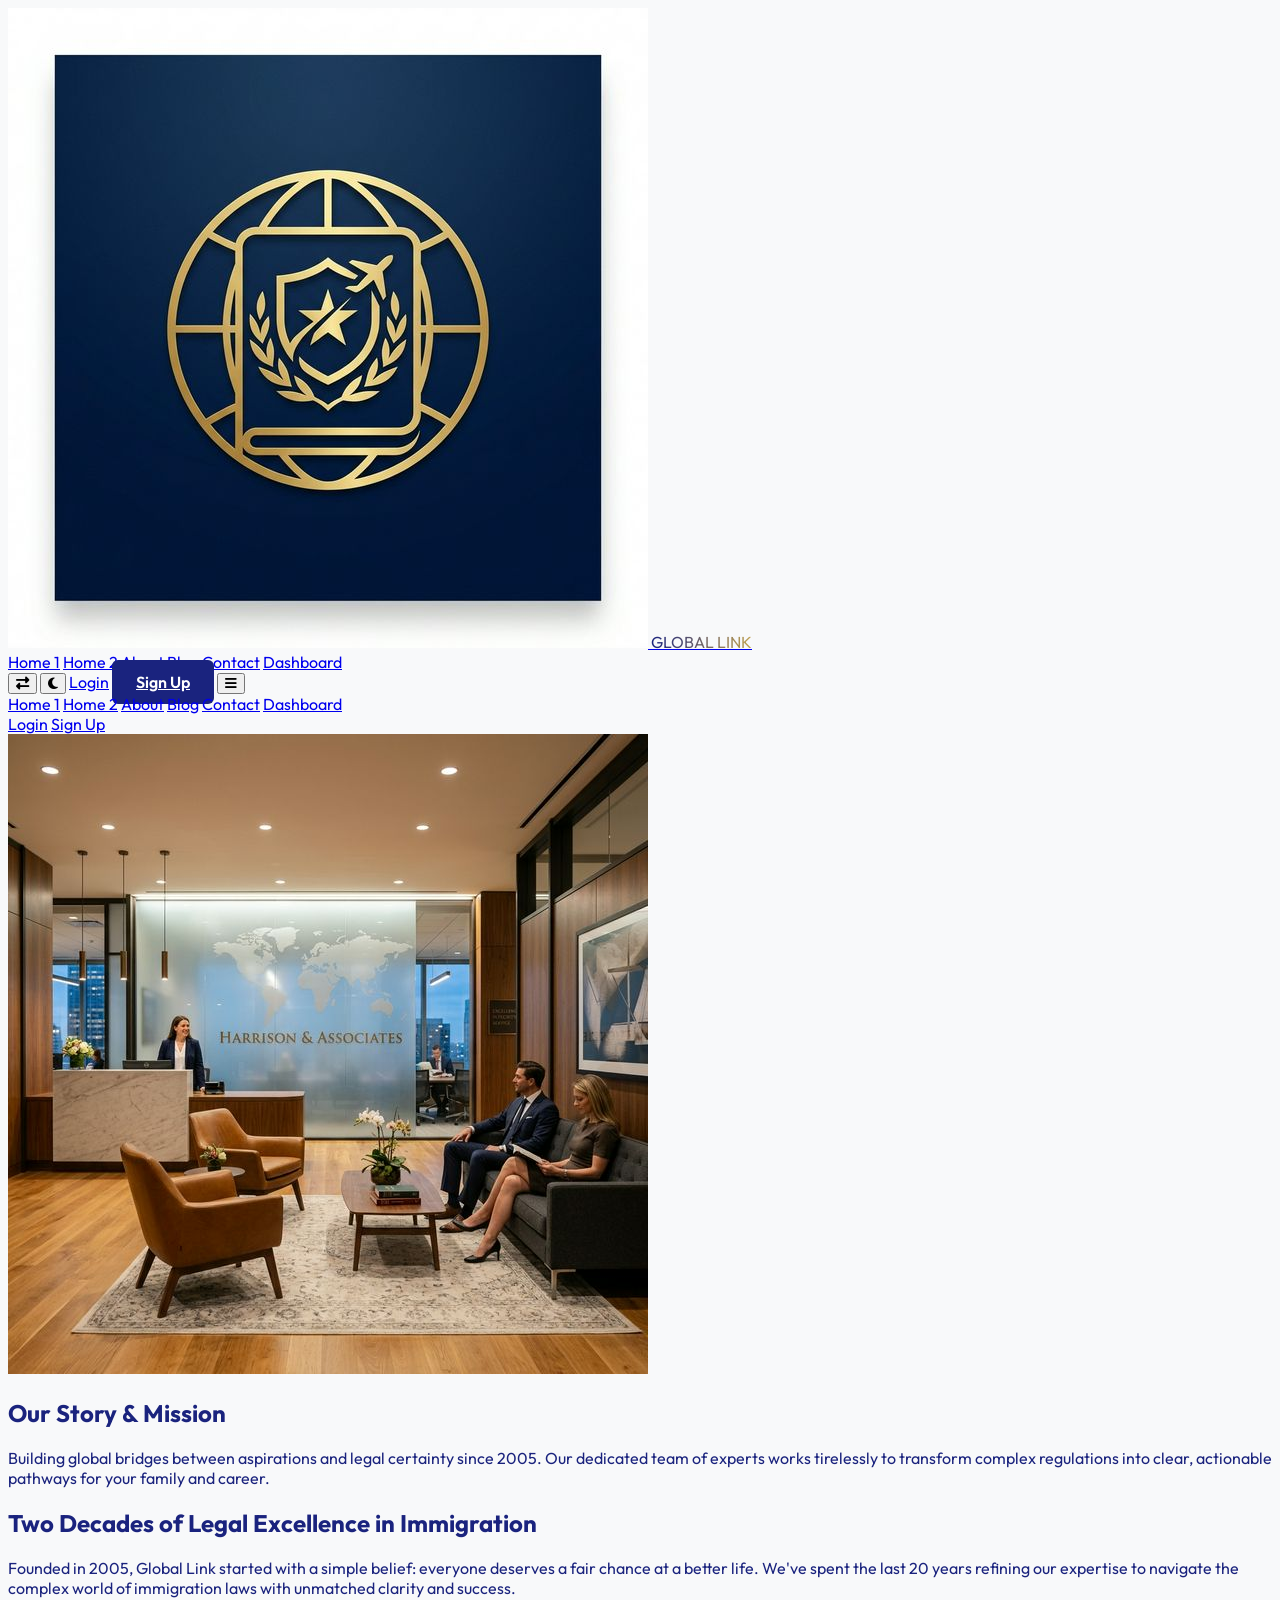
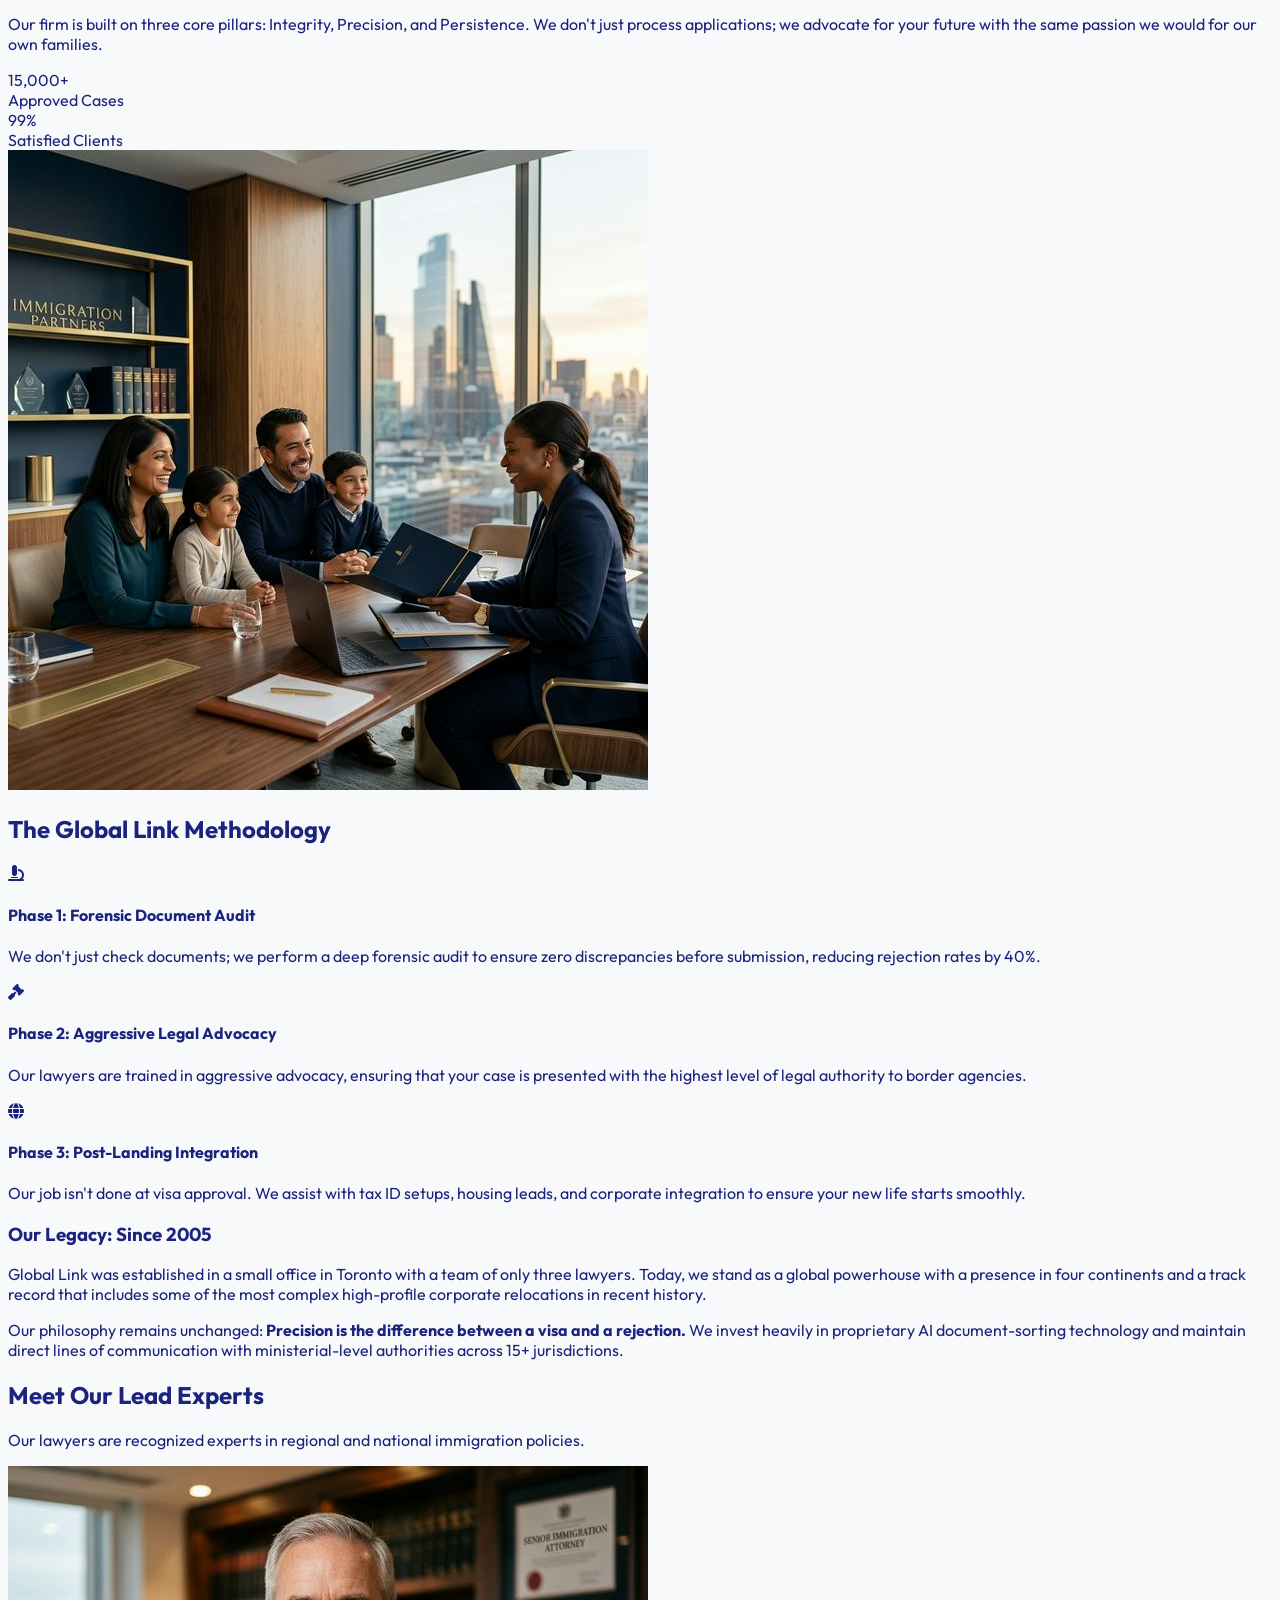
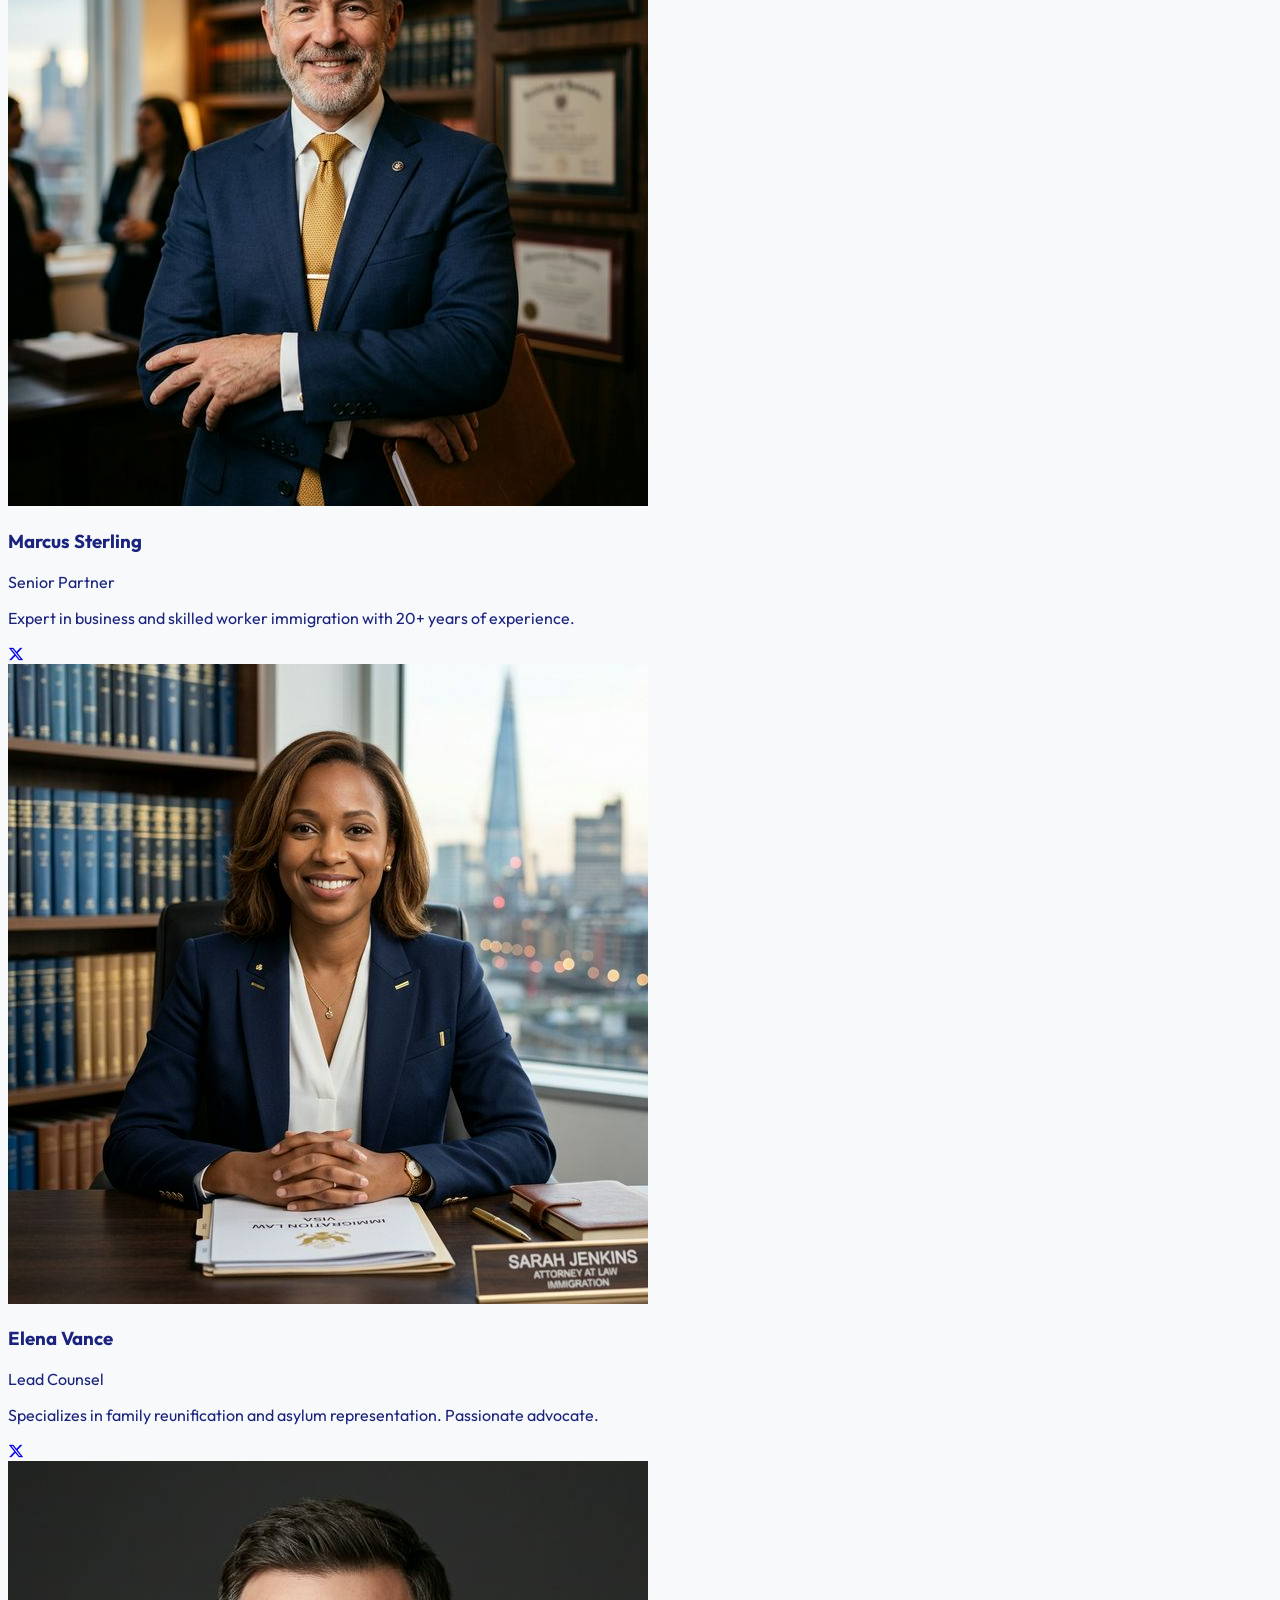
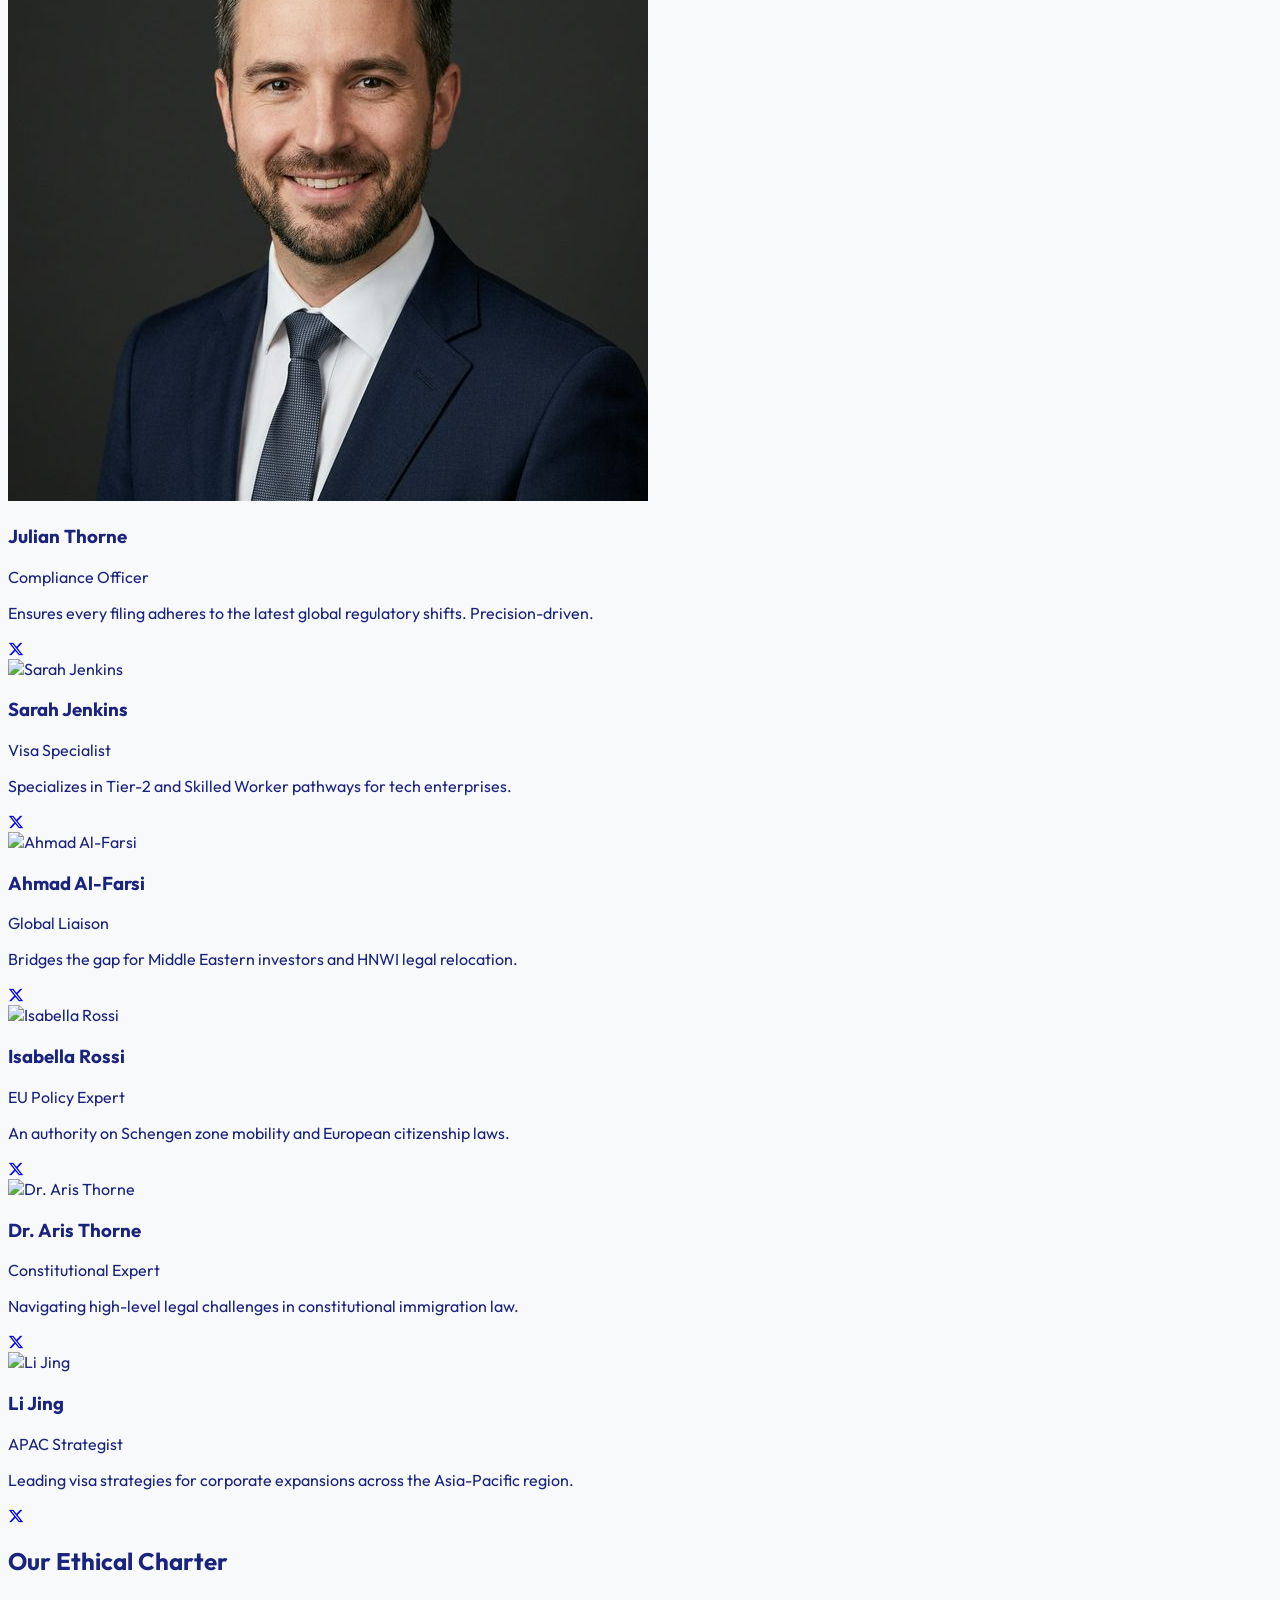
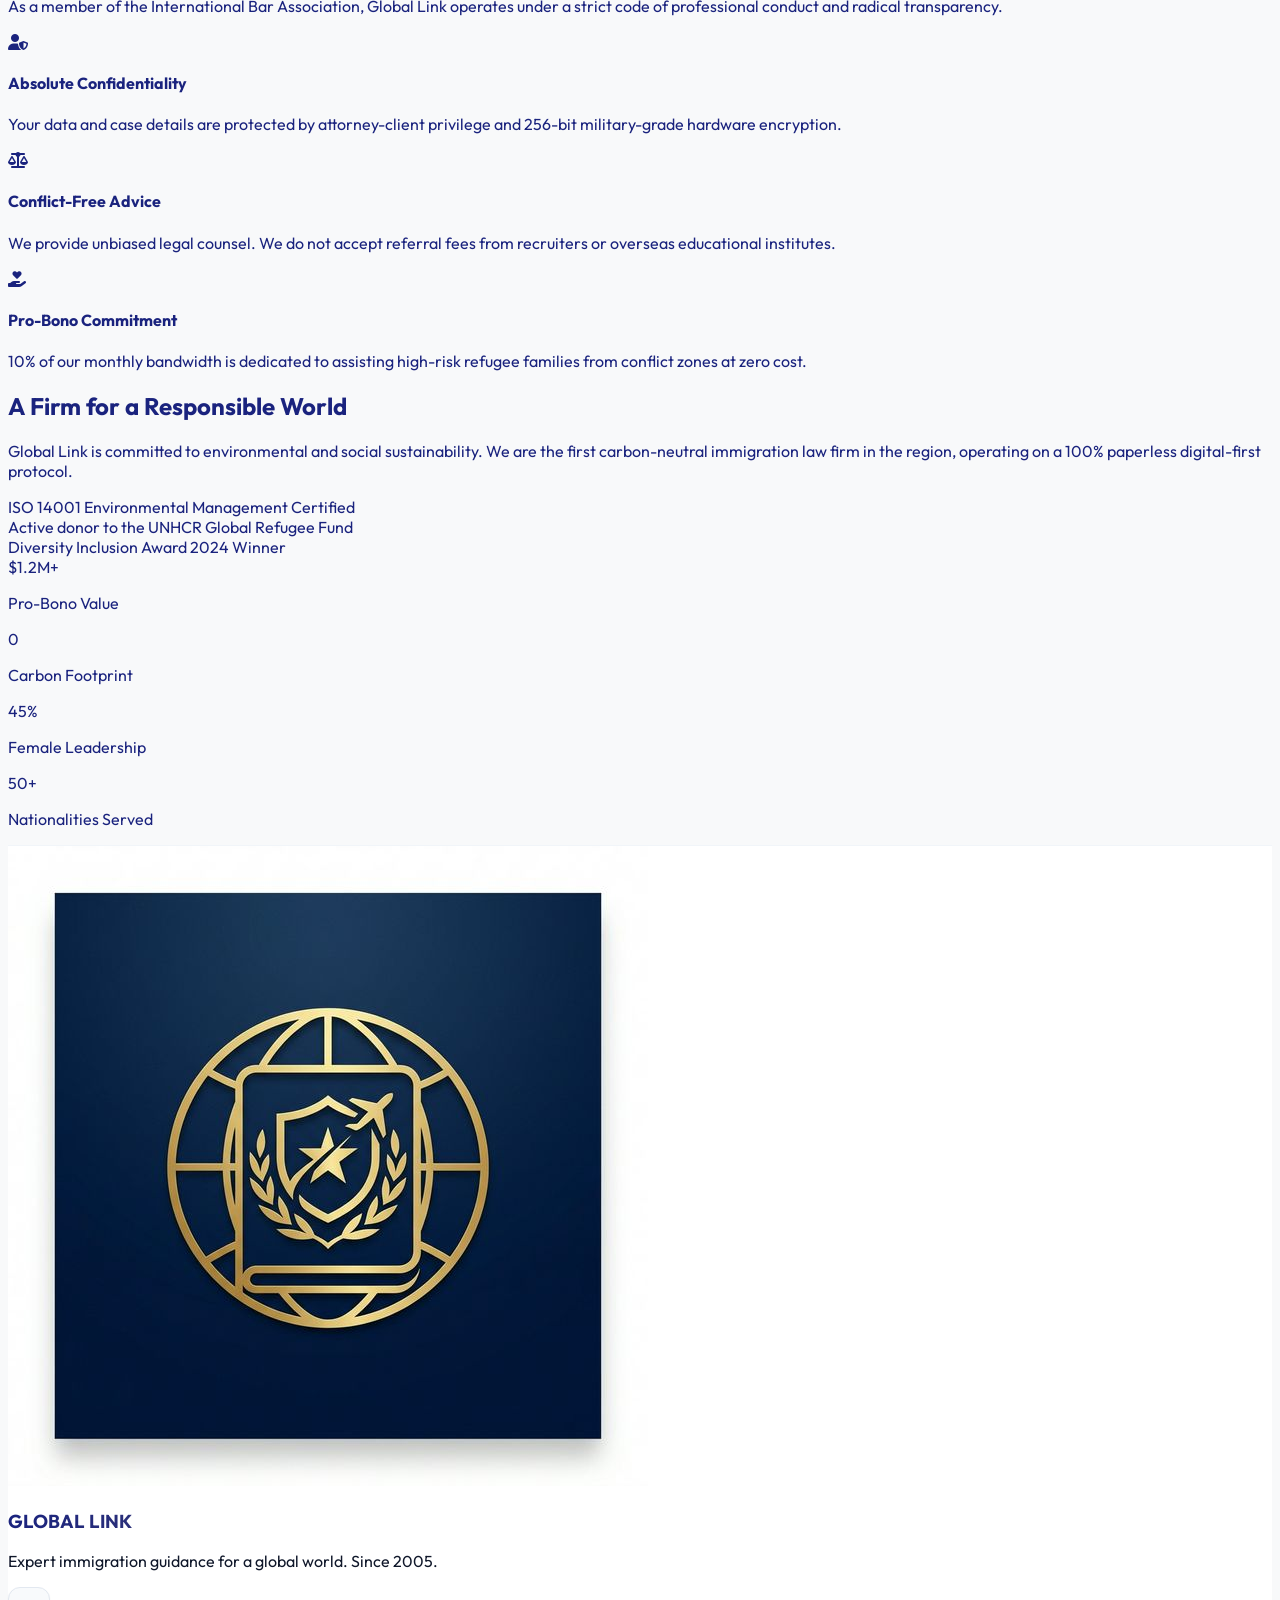
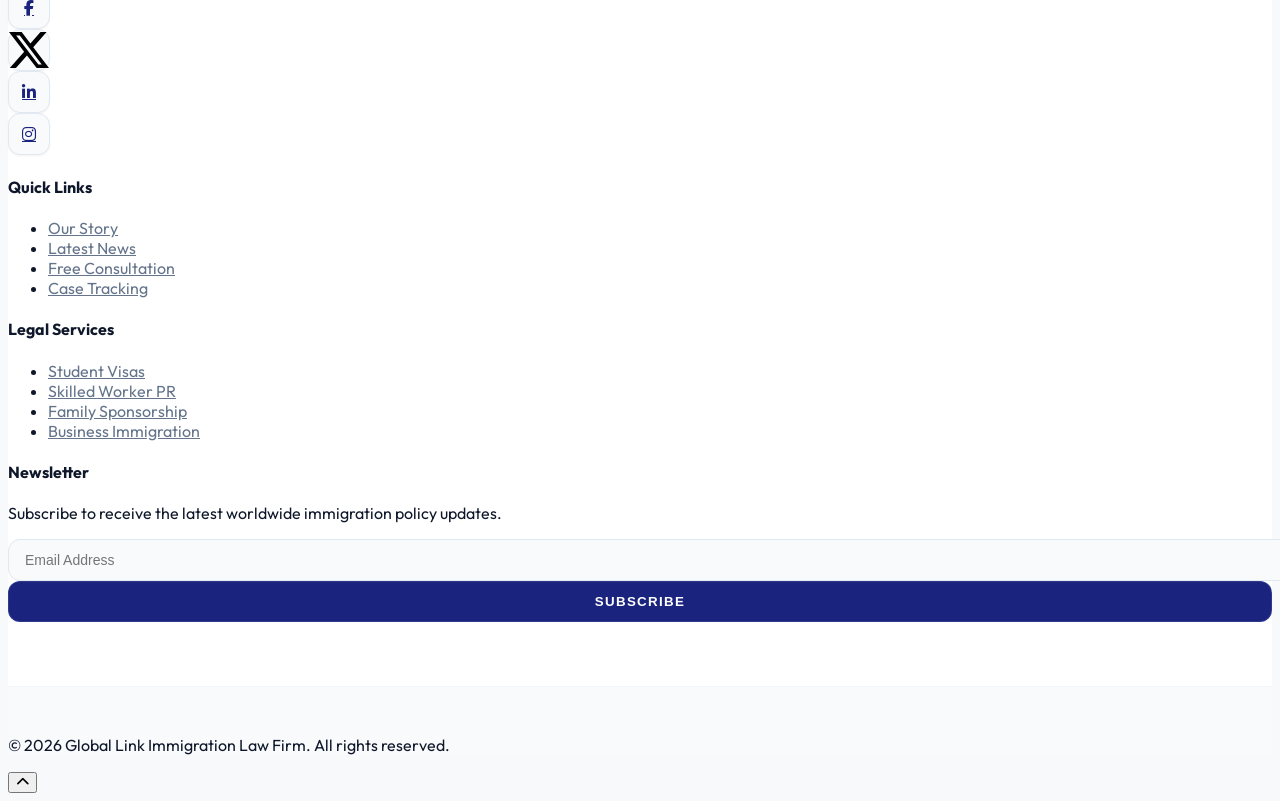
==== commit e0c44f0a: "blog" ====
--- a/about.html
+++ b/about.html
@@ -52,7 +52,7 @@
         <nav class="container mx-auto px-4 lg:px-8 py-4 flex items-center justify-between gap-6 sm:gap-8">
             <a href="index.html" class="flex items-center space-x-3 rtl:space-x-reverse flex-shrink-0">
                 <img src="logo.png" alt="Global Link Logo" class="w-10 h-10 rounded-lg shadow-sm">
-                <span class="text-lg sm:text-2xl lg:text-xl xl:text-2xl font-bold logo-text whitespace-nowrap">GLOBAL LINK</span>
+                <span class="text-lg sm:text-2xl lg:text-xl xl:text-2xl font-bold logo-text whitespace-nowrap hidden min-[360px]:inline">GLOBAL LINK</span>
             </a>
             <div class="hidden lg:flex items-center lg:space-x-4 xl:space-x-8 rtl:space-x-reverse">
                 <a href="index.html" class="hover:text-primary dark:hover:text-secondary active:text-primary dark:active:text-secondary transition-all whitespace-nowrap active:scale-95">Home 1</a>
@@ -66,9 +66,8 @@
                 <button onclick="toggleDirection()" class="p-2 rounded-full hover:bg-slate-100 dark:hover:bg-slate-800 transition-colors">
                     <i class="fas fa-right-left"></i>
                 </button>
-                <button onclick="toggleTheme()" class="p-2 rounded-full hover:bg-slate-100 dark:hover:bg-slate-800 transition-colors">
-                    <i class="fas fa-moon dark:hidden"></i>
-                    <i class="fas fa-sun hidden dark:inline"></i>
+                <button onclick="toggleTheme()" class="p-2 rounded-full hover:bg-slate-100 dark:hover:bg-slate-800 transition-colors" title="Toggle Theme">
+                    <i class="fas fa-moon theme-toggle-icon"></i>
                 </button>
                 <a href="login.html" class="hidden md:block hover:text-primary dark:hover:text-secondary active:text-primary dark:active:text-secondary text-sm font-bold transition-colors">Login</a>
                 <a href="signup.html" class="hidden md:block btn-primary px-6 py-2 text-sm bg-primary text-white rounded-lg shadow-lg shadow-primary/20 hover:scale-105 active:scale-95 transition-transform">Sign Up</a>
--- a/index.css
+++ b/index.css
@@ -472,4 +472,18 @@
     background-color: rgba(var(--secondary), 0.1);
     color: rgb(var(--secondary));
     padding-left: 0.5rem;
+}
+
+/* Global Map Fixes */
+#global-map {
+    width: 100% !important;
+    height: 100% !important;
+    z-index: 10;
+    border-radius: 1rem;
+    background-color: #f8fafc;
+}
+
+/* Ensure Leaflet controls are above local content */
+.leaflet-control-container {
+    z-index: 20;
 }
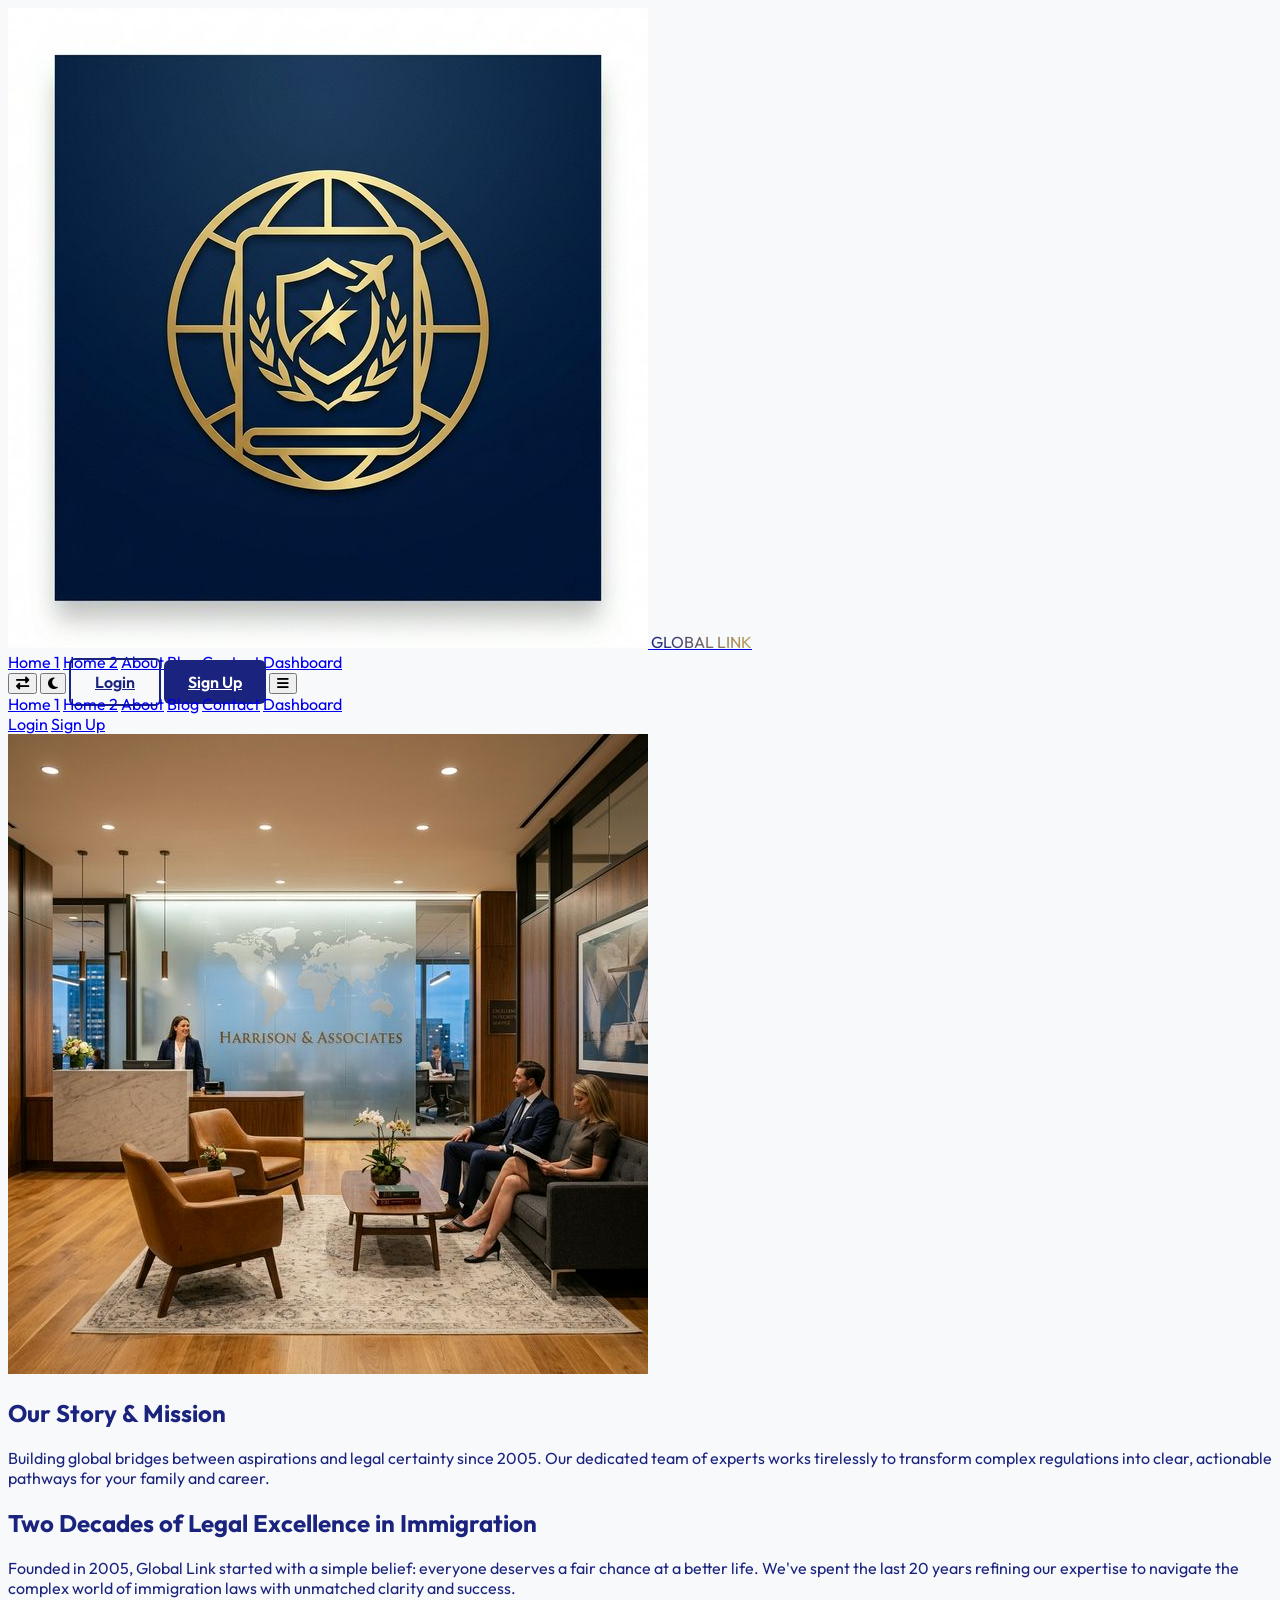
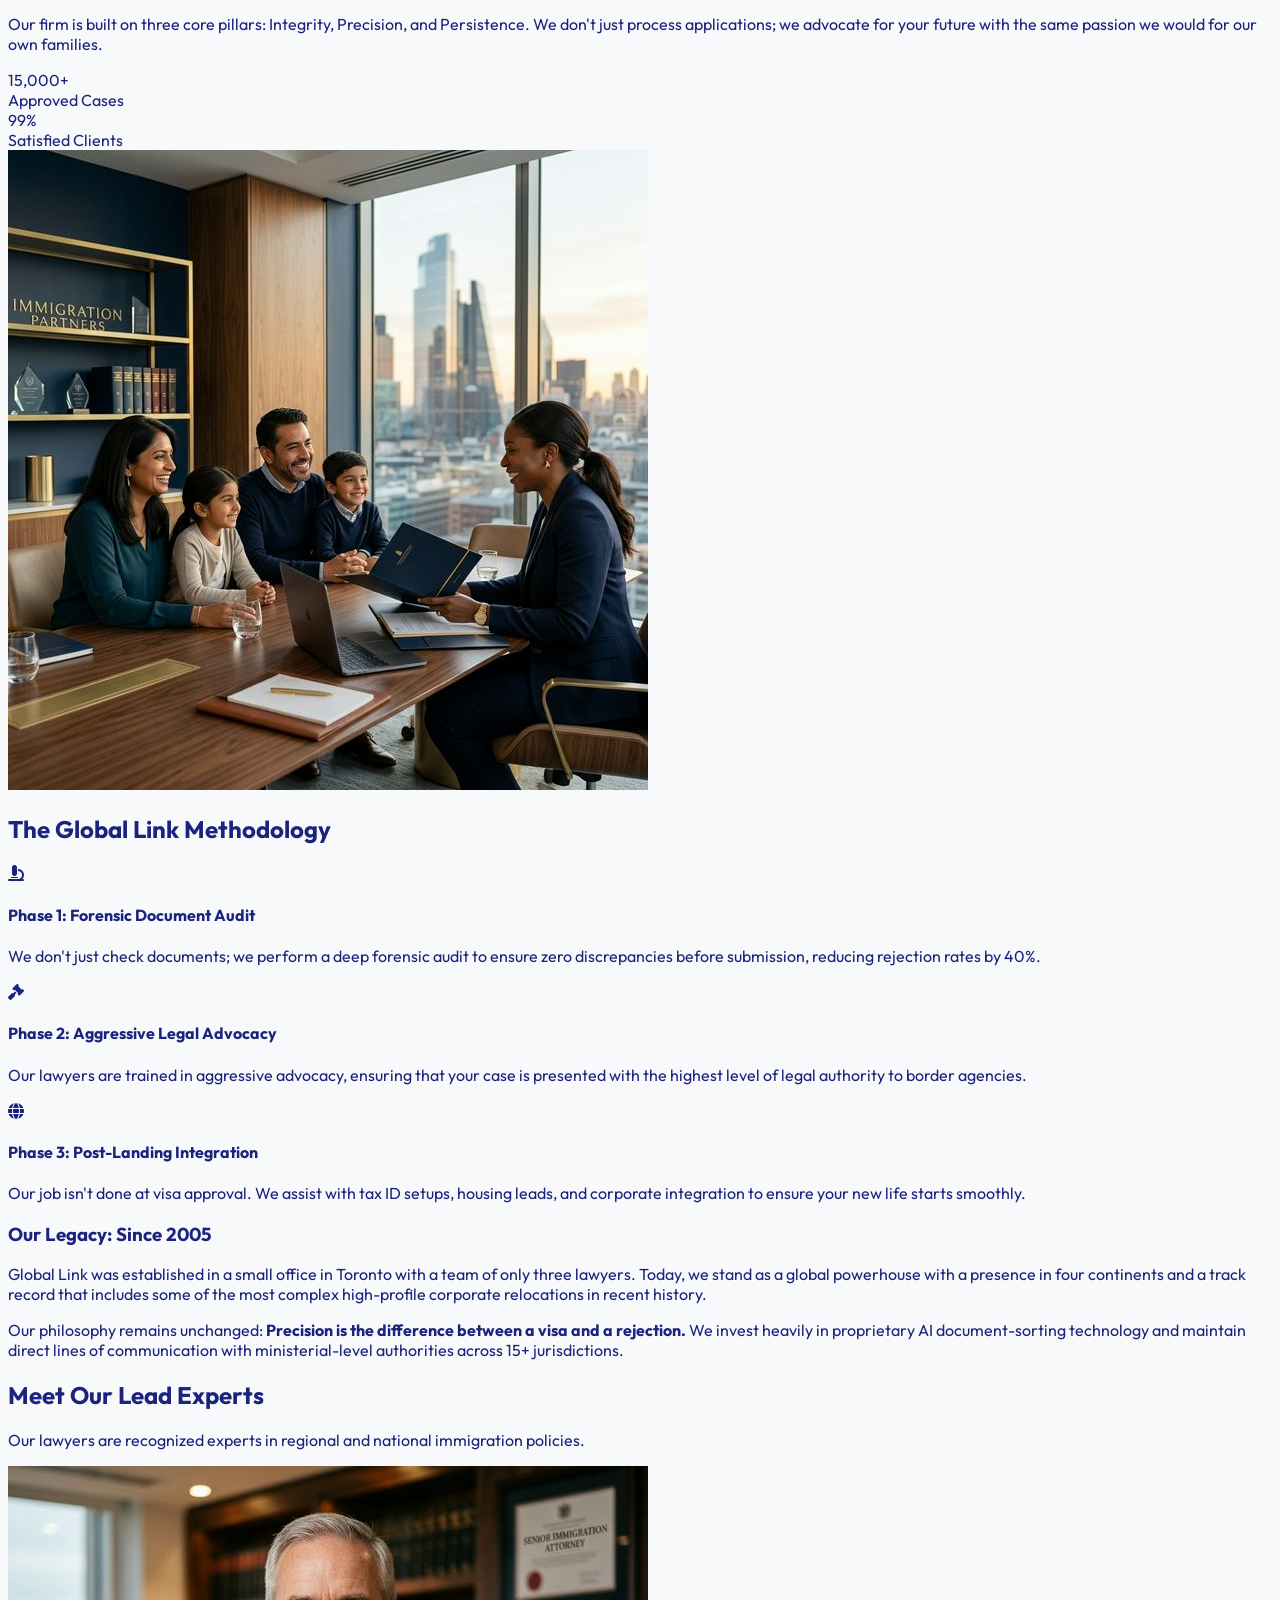
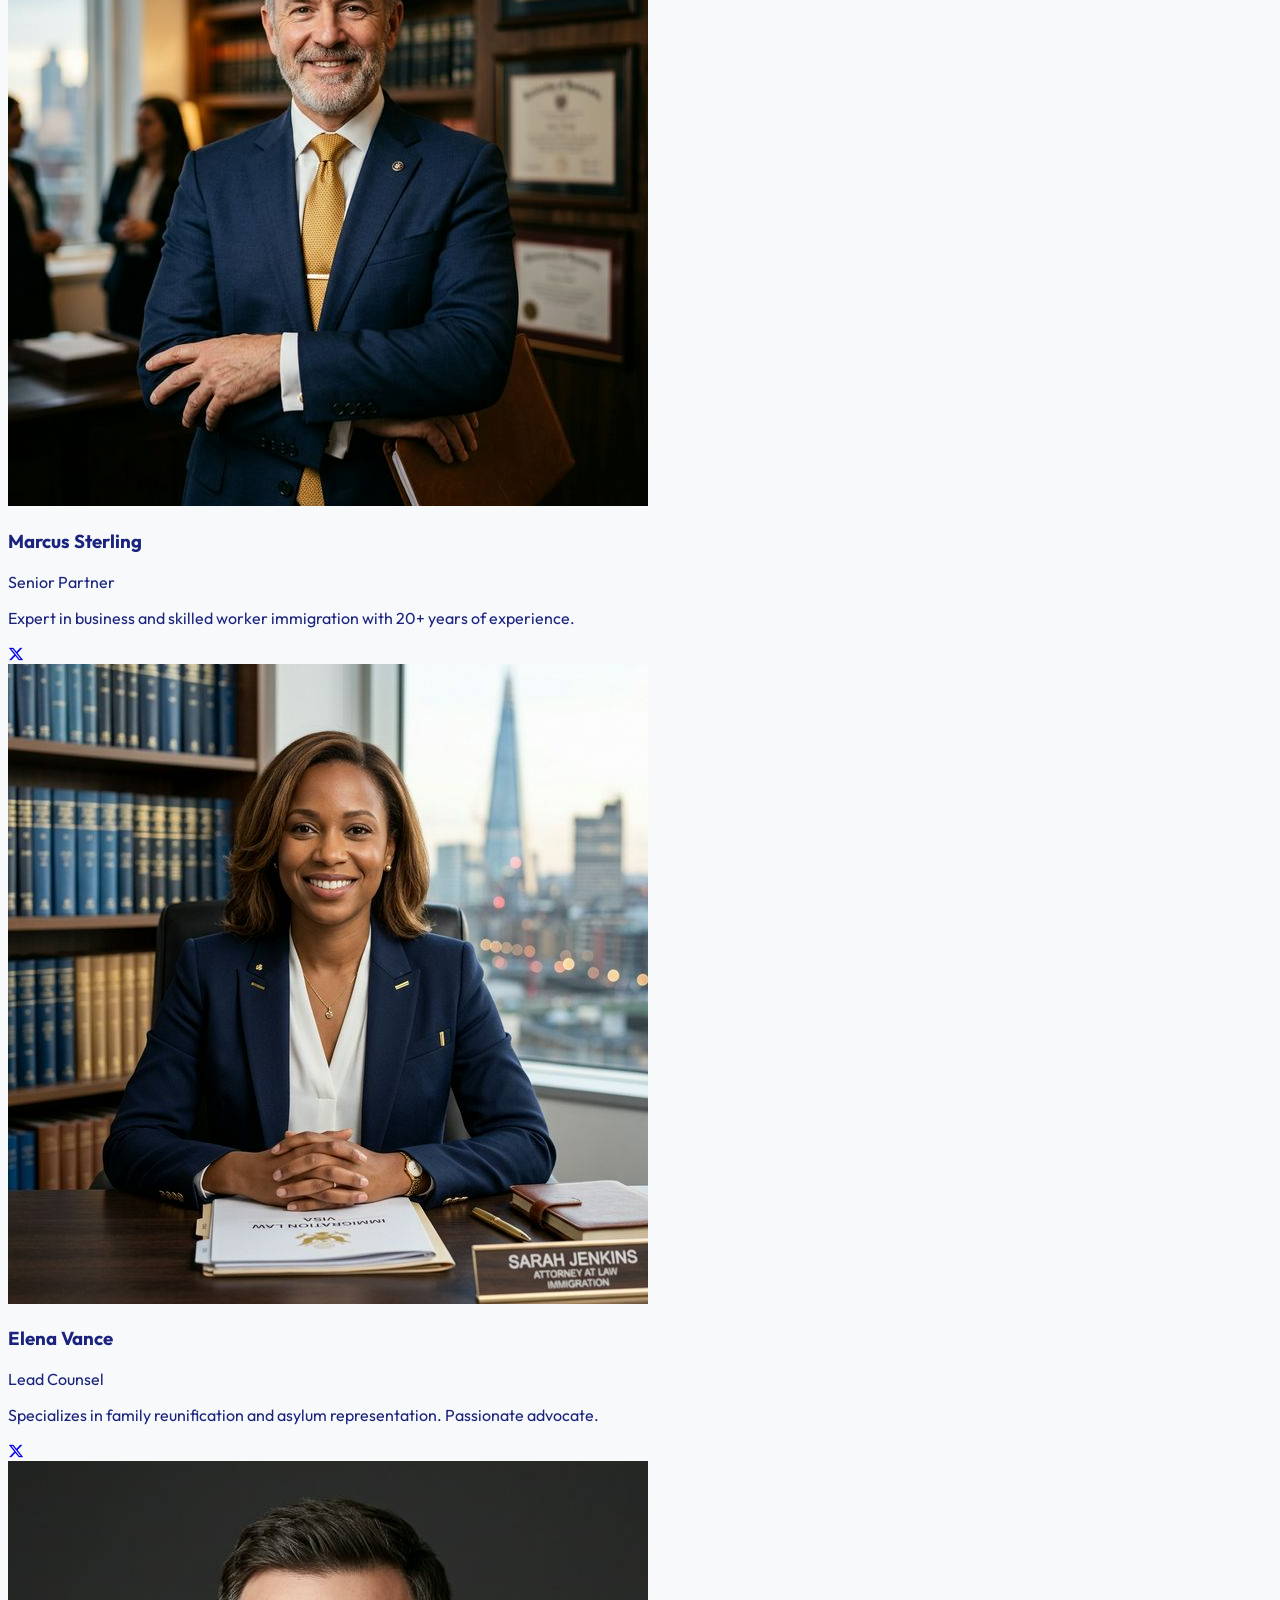
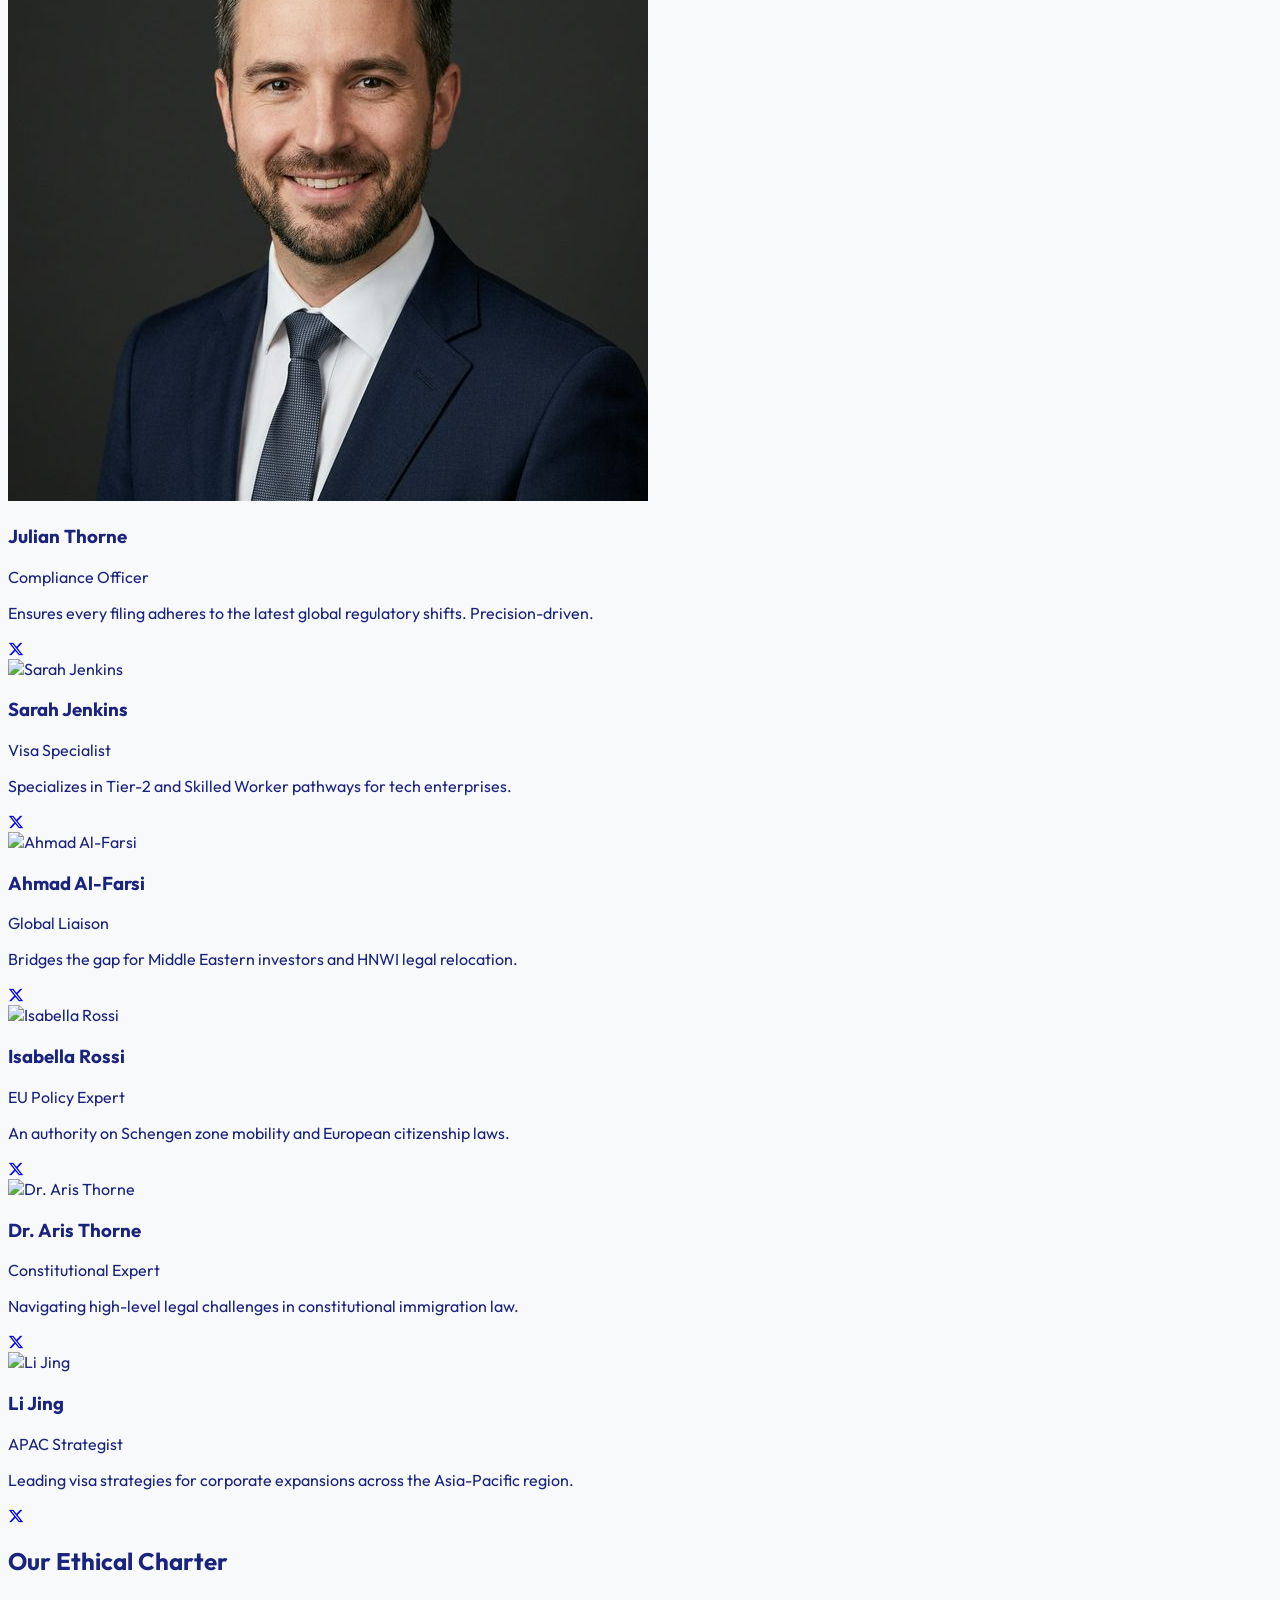
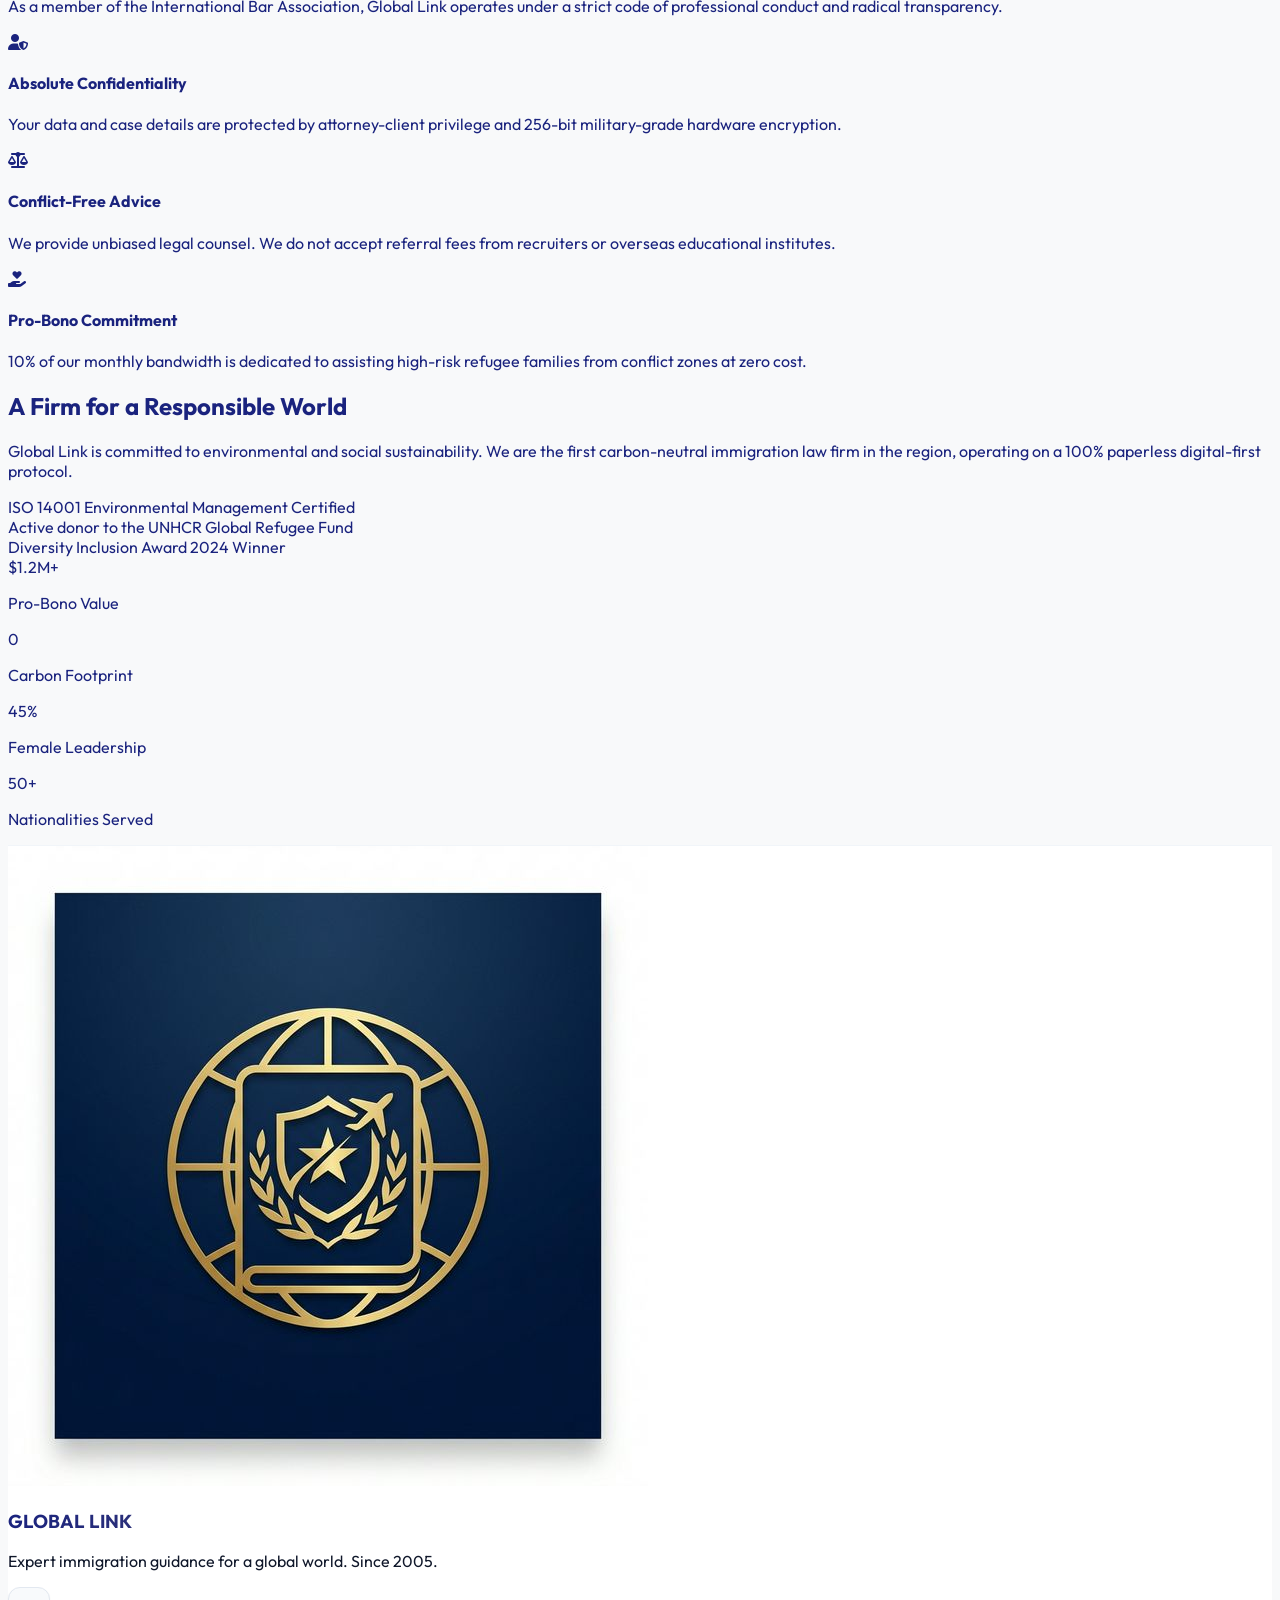
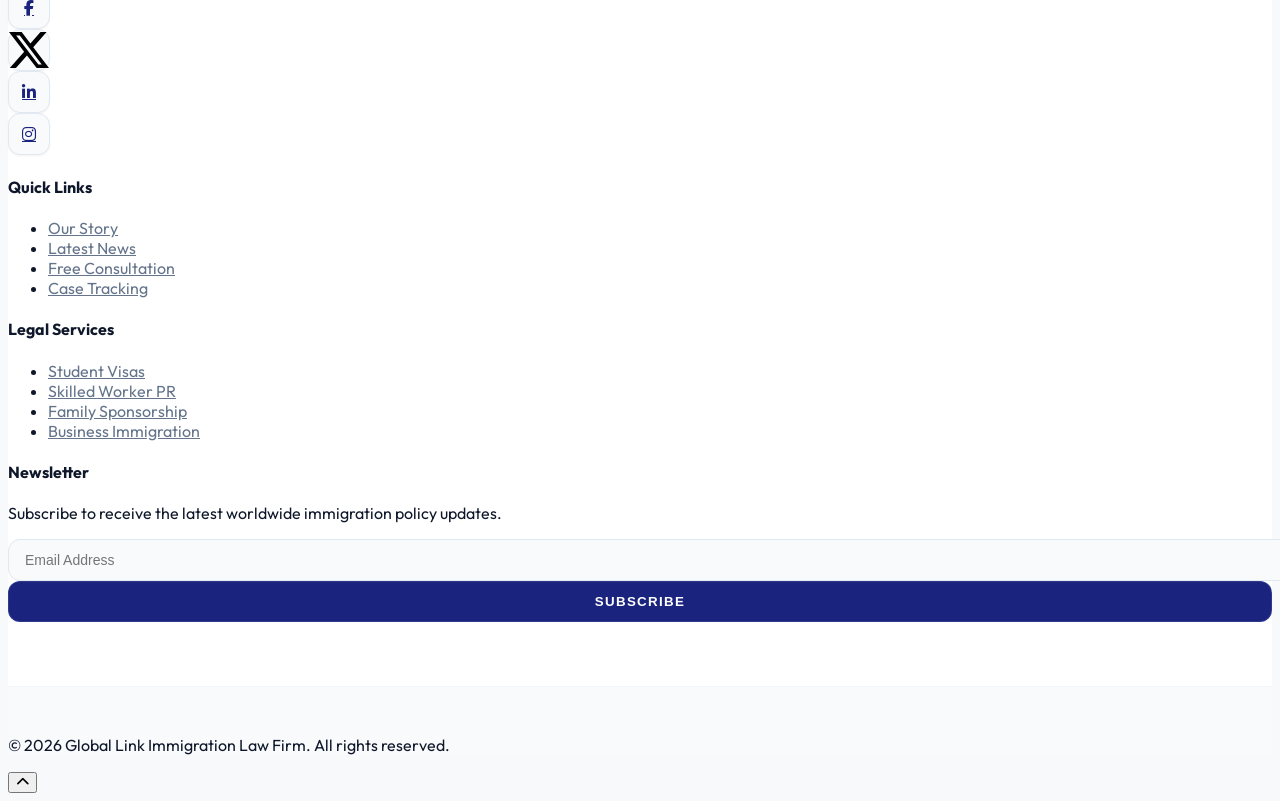
==== commit 8aedad3a: "dashboard" ====
--- a/about.html
+++ b/about.html
@@ -49,12 +49,12 @@
 
     <!-- Header (Consistent) -->
     <header class="sticky top-0 z-50 bg-white/80 dark:bg-black/80 backdrop-blur-md border-b border-slate-200 dark:border-slate-800">
-        <nav class="container mx-auto px-4 lg:px-8 py-4 flex items-center justify-between gap-6 sm:gap-8">
-            <a href="index.html" class="flex items-center space-x-3 rtl:space-x-reverse flex-shrink-0">
+        <nav class="container mx-auto px-4 lg:px-8 py-4 flex items-center justify-between gap-2 md:gap-4 lg:gap-8">
+            <a href="index.html" class="flex items-center space-x-2 sm:space-x-3 rtl:space-x-reverse flex-shrink-0">
                 <img src="logo.png" alt="Global Link Logo" class="w-10 h-10 rounded-lg shadow-sm">
-                <span class="text-lg sm:text-2xl lg:text-xl xl:text-2xl font-bold logo-text whitespace-nowrap hidden min-[360px]:inline">GLOBAL LINK</span>
+                <span class="text-xs sm:text-lg md:text-sm lg:text-xl xl:text-2xl font-bold logo-text whitespace-nowrap">GLOBAL LINK</span>
             </a>
-            <div class="hidden lg:flex items-center lg:space-x-4 xl:space-x-8 rtl:space-x-reverse">
+            <div class="hidden md:flex items-center md:space-x-1 lg:space-x-4 xl:space-x-8 rtl:space-x-reverse text-[10px] lg:text-base">
                 <a href="index.html" class="hover:text-primary dark:hover:text-secondary active:text-primary dark:active:text-secondary transition-all whitespace-nowrap active:scale-95">Home 1</a>
                 <a href="home2.html" class="hover:text-primary dark:hover:text-secondary active:text-primary dark:active:text-secondary transition-all whitespace-nowrap active:scale-95">Home 2</a>
                 <a href="about.html" class="text-primary dark:text-secondary font-semibold border-b-2 border-primary dark:border-secondary whitespace-nowrap active:scale-95 transition-transform">About</a>
@@ -69,14 +69,14 @@
                 <button onclick="toggleTheme()" class="p-2 rounded-full hover:bg-slate-100 dark:hover:bg-slate-800 transition-colors" title="Toggle Theme">
                     <i class="fas fa-moon theme-toggle-icon"></i>
                 </button>
-                <a href="login.html" class="hidden md:block hover:text-primary dark:hover:text-secondary active:text-primary dark:active:text-secondary text-sm font-bold transition-colors">Login</a>
-                <a href="signup.html" class="hidden md:block btn-primary px-6 py-2 text-sm bg-primary text-white rounded-lg shadow-lg shadow-primary/20 hover:scale-105 active:scale-95 transition-transform">Sign Up</a>
-                <button onclick="toggleMobileMenu()" class="lg:hidden p-2">
+                <a href="login.html" class="hidden md:block btn-secondary md:px-3 lg:px-6 py-2 text-[10px] lg:text-sm border-2 border-primary dark:border-secondary text-primary dark:text-secondary rounded-lg hover:scale-105 active:scale-95 transition-transform font-bold">Login</a>
+                <a href="signup.html" class="hidden md:block btn-primary md:px-3 lg:px-6 py-2 text-[10px] lg:text-sm bg-primary text-white rounded-lg shadow-lg shadow-primary/20 hover:scale-105 active:scale-95 transition-transform">Sign Up</a>
+                <button onclick="toggleMobileMenu()" class="md:hidden p-2">
                     <i class="fas fa-bars text-xl"></i>
                 </button>
             </div>
         </nav>
-        <div id="mobile-menu" class="hidden lg:hidden flex-col space-y-4 px-4 py-6 bg-white dark:bg-black border-t border-slate-200 dark:border-slate-800">
+        <div id="mobile-menu" class="hidden md:hidden flex-col space-y-4 px-4 py-6 bg-white dark:bg-black border-t border-slate-200 dark:border-slate-800">
             <a href="index.html" class="hover:text-primary active:text-primary active:translate-x-2 transition-transform">Home 1</a>
             <a href="home2.html" class="hover:text-primary active:text-primary active:translate-x-2 transition-transform">Home 2</a>
             <a href="about.html" class="text-primary dark:text-secondary font-semibold active:translate-x-2 transition-transform">About</a>
@@ -84,7 +84,7 @@
             <a href="contact.html" class="hover:text-primary active:text-primary active:translate-x-2 transition-transform">Contact</a>
             <a href="dashboard.html" class="hover:text-primary active:text-primary active:translate-x-2 transition-transform">Dashboard</a>
             <div class="flex flex-col gap-2 pt-4">
-                <a href="login.html" class="w-full py-3 text-center border border-slate-200 dark:border-slate-800 rounded-xl font-bold">Login</a>
+                <a href="login.html" class="w-full py-3 text-center border-2 border-primary dark:border-secondary text-primary dark:text-secondary rounded-xl font-bold hover:bg-primary/5 transition-colors">Login</a>
                 <a href="signup.html" class="w-full py-3 text-center bg-primary text-white rounded-xl font-bold shadow-lg shadow-primary/20">Sign Up</a>
             </div>
         </div>
@@ -324,19 +324,19 @@
             <div class="lg:w-1/2 grid grid-cols-2 gap-4">
                 <div class="p-8 bg-white/5 border border-white/10 rounded-3xl text-center">
                     <div class="text-3xl font-bold text-secondary mb-2">$1.2M+</div>
-                    <p class="text-[10px] uppercase tracking-widest text-slate-500">Pro-Bono Value</p>
+                    <p class="text-[10px] uppercase tracking-widest text-slate-400 font-bold">Pro-Bono Value</p>
                 </div>
                 <div class="p-8 bg-white/5 border border-white/10 rounded-3xl text-center">
                     <div class="text-3xl font-bold text-secondary mb-2">0</div>
-                    <p class="text-[10px] uppercase tracking-widest text-slate-500">Carbon Footprint</p>
+                    <p class="text-[10px] uppercase tracking-widest text-slate-400 font-bold">Carbon Footprint</p>
                 </div>
                 <div class="p-8 bg-white/5 border border-white/10 rounded-3xl text-center">
                     <div class="text-3xl font-bold text-secondary mb-2">45%</div>
-                    <p class="text-[10px] uppercase tracking-widest text-slate-500">Female Leadership</p>
+                    <p class="text-[10px] uppercase tracking-widest text-slate-400 font-bold">Female Leadership</p>
                 </div>
                 <div class="p-8 bg-white/5 border border-white/10 rounded-3xl text-center">
                     <div class="text-3xl font-bold text-secondary mb-2">50+</div>
-                    <p class="text-[10px] uppercase tracking-widest text-slate-500">Nationalities Served</p>
+                    <p class="text-[10px] uppercase tracking-widest text-slate-400 font-bold">Nationalities Served</p>
                 </div>
             </div>
         </div>
@@ -369,7 +369,9 @@
 
                 <!-- Quick Links -->
                 <div>
-                    <h4 class="text-lg font-bold mb-6">Quick Links</h4>
+                    <div class="h-10 flex items-center mb-6">
+                        <h4 class="text-lg font-bold">Quick Links</h4>
+                    </div>
                     <ul class="space-y-4">
                         <li><a href="about.html" class="footer-link">Our Story</a></li>
                         <li><a href="blog.html" class="footer-link">Latest News</a></li>
@@ -380,7 +382,9 @@
 
                 <!-- Services -->
                 <div>
-                    <h4 class="text-lg font-bold mb-6">Legal Services</h4>
+                    <div class="h-10 flex items-center mb-6">
+                        <h4 class="text-lg font-bold">Legal Services</h4>
+                    </div>
                     <ul class="space-y-4">
                         <li><a href="#" class="footer-link">Student Visas</a></li>
                         <li><a href="#" class="footer-link">Skilled Worker PR</a></li>
@@ -391,7 +395,9 @@
 
                 <!-- Newsletter -->
                 <div>
-                    <h4 class="text-lg font-bold mb-6">Newsletter</h4>
+                    <div class="h-10 flex items-center mb-6">
+                        <h4 class="text-lg font-bold">Newsletter</h4>
+                    </div>
                     <p class="text-slate-500 dark:text-slate-400 mb-6 text-sm">Subscribe to receive the latest worldwide immigration policy updates.</p>
                     <form class="flex flex-col space-y-3">
                         <div class="relative">
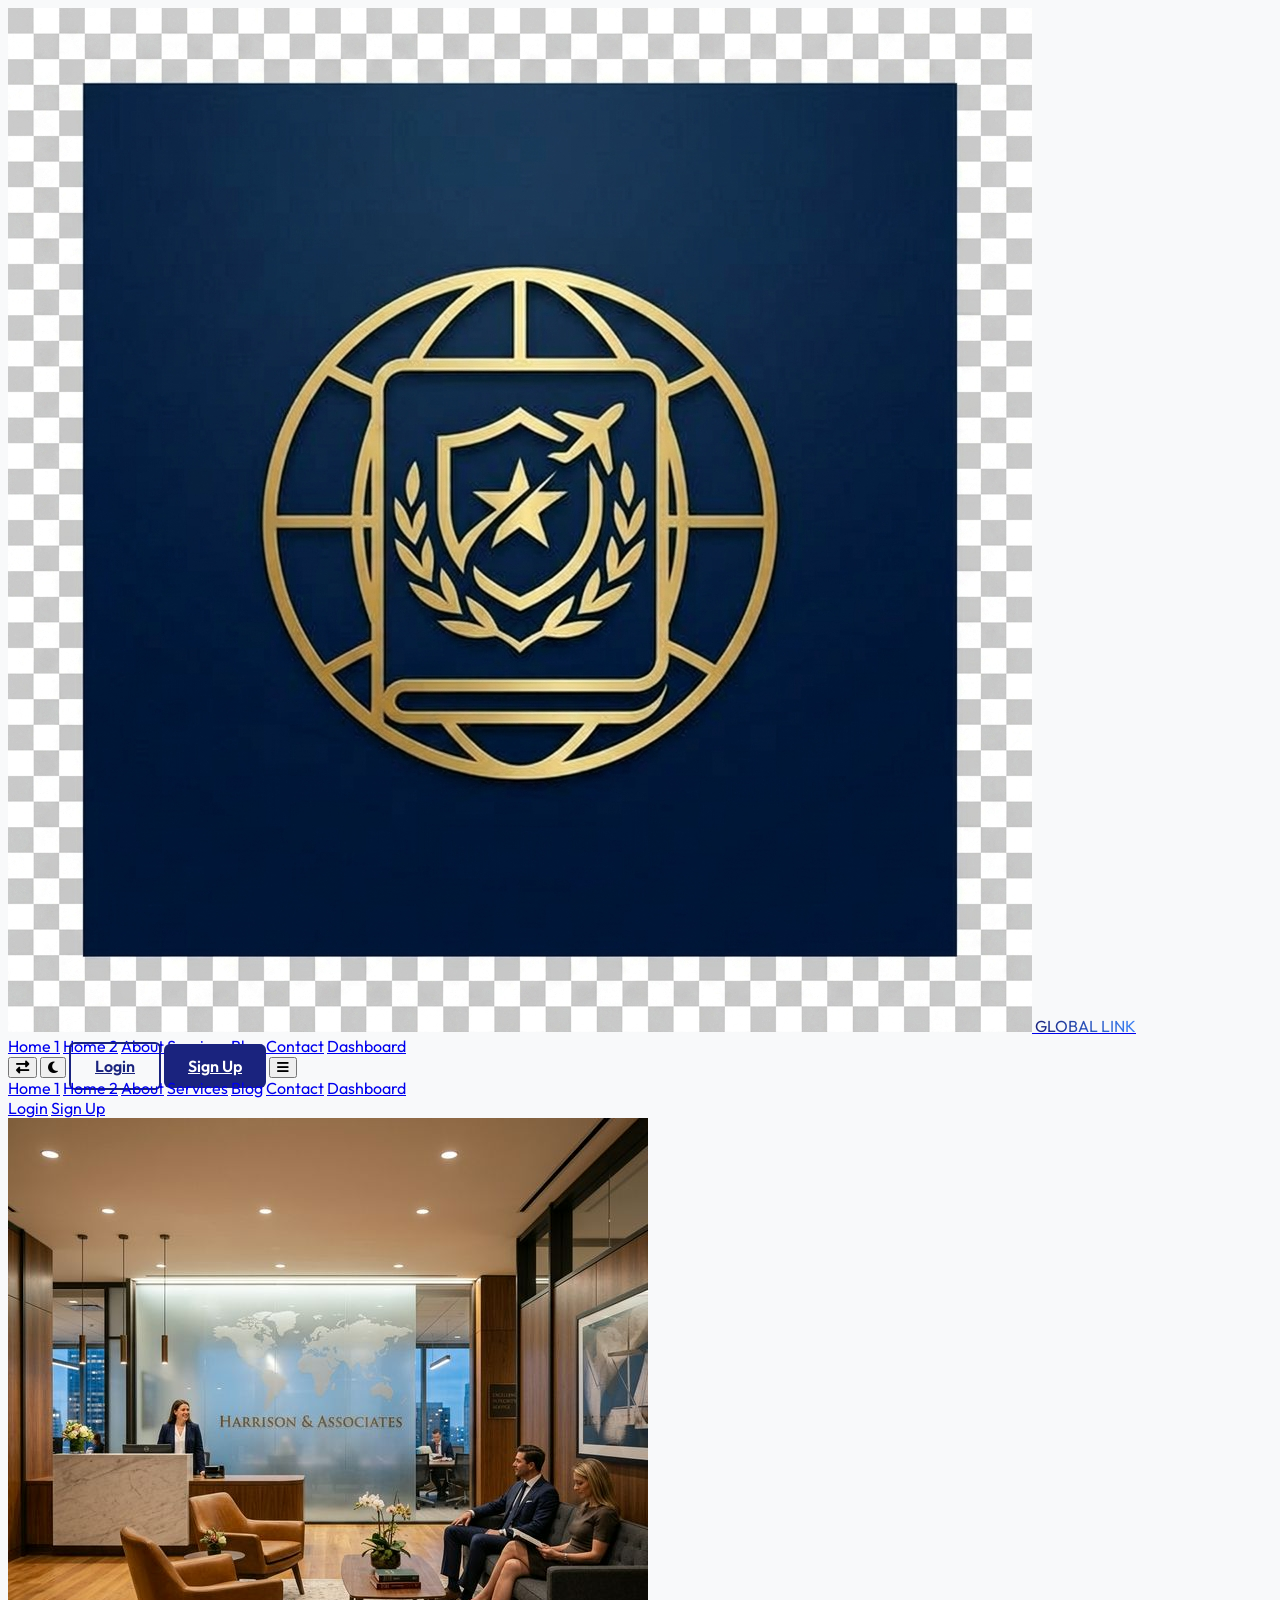
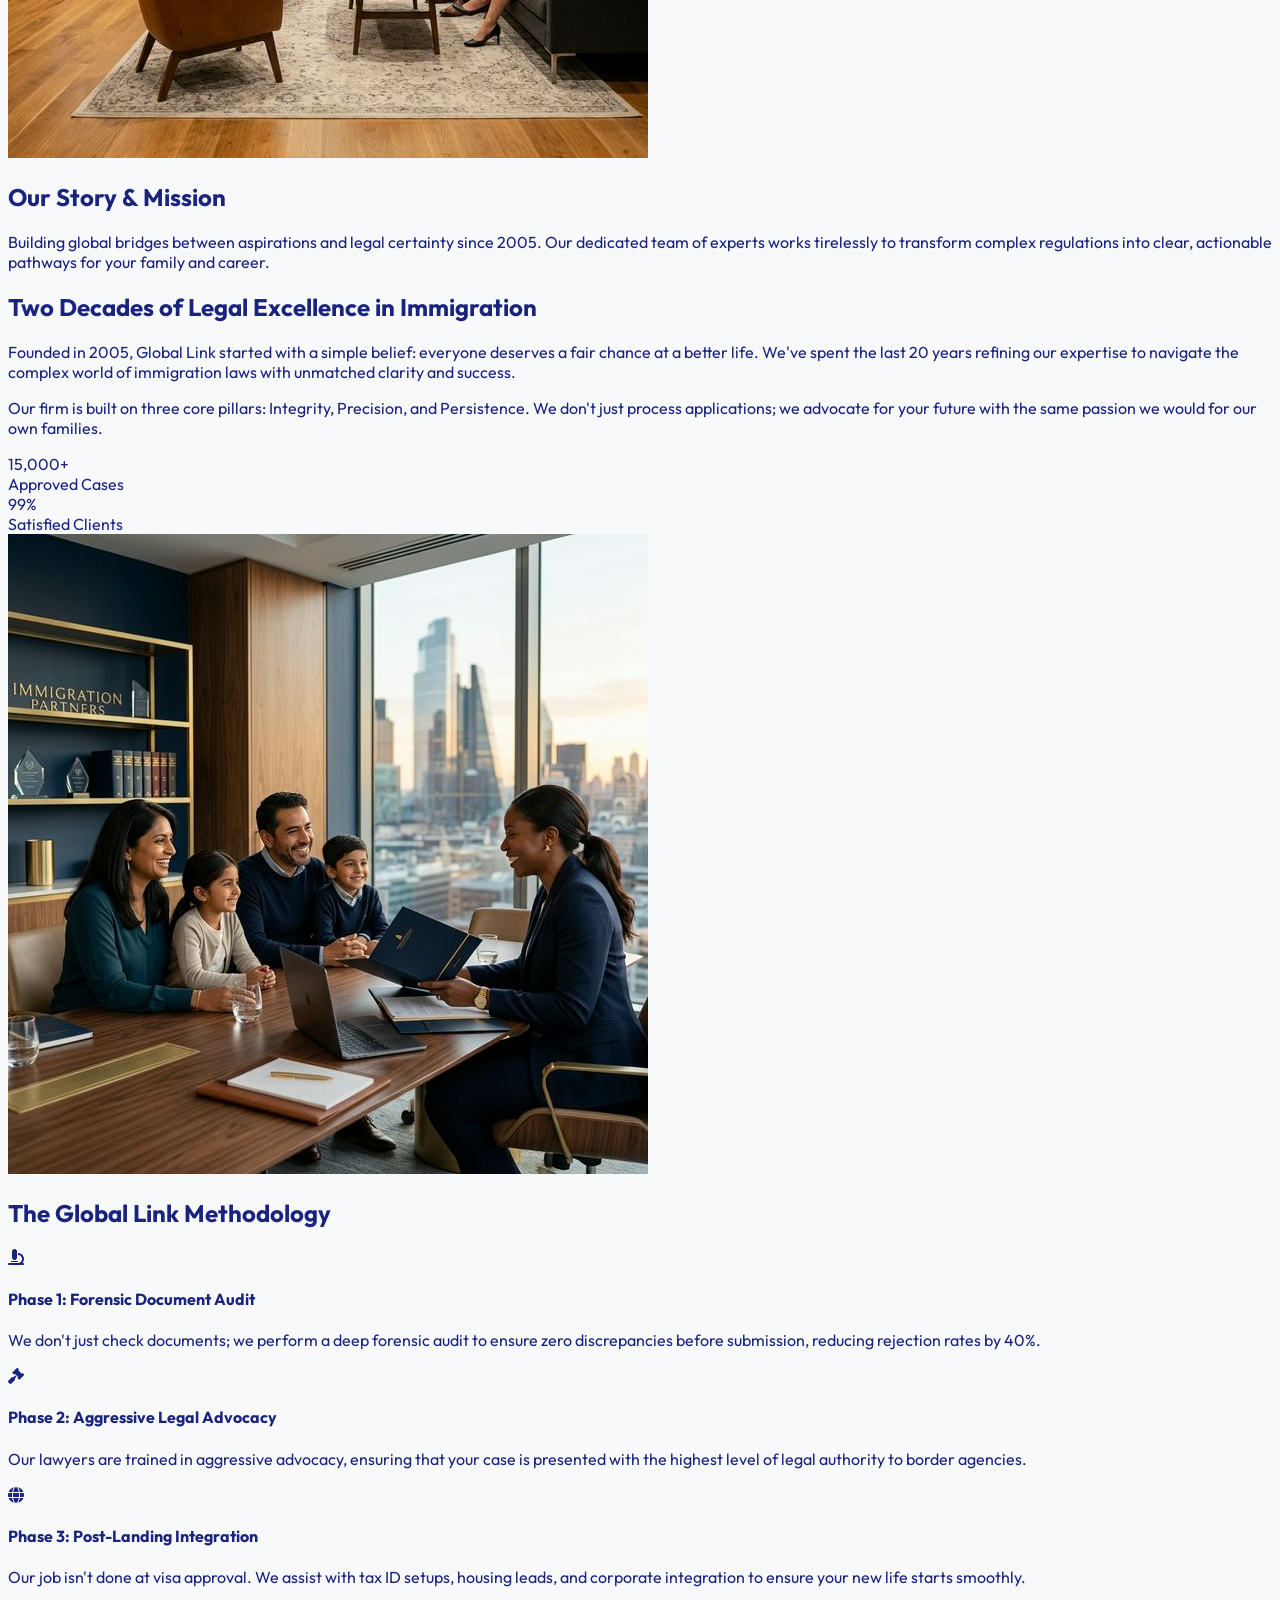
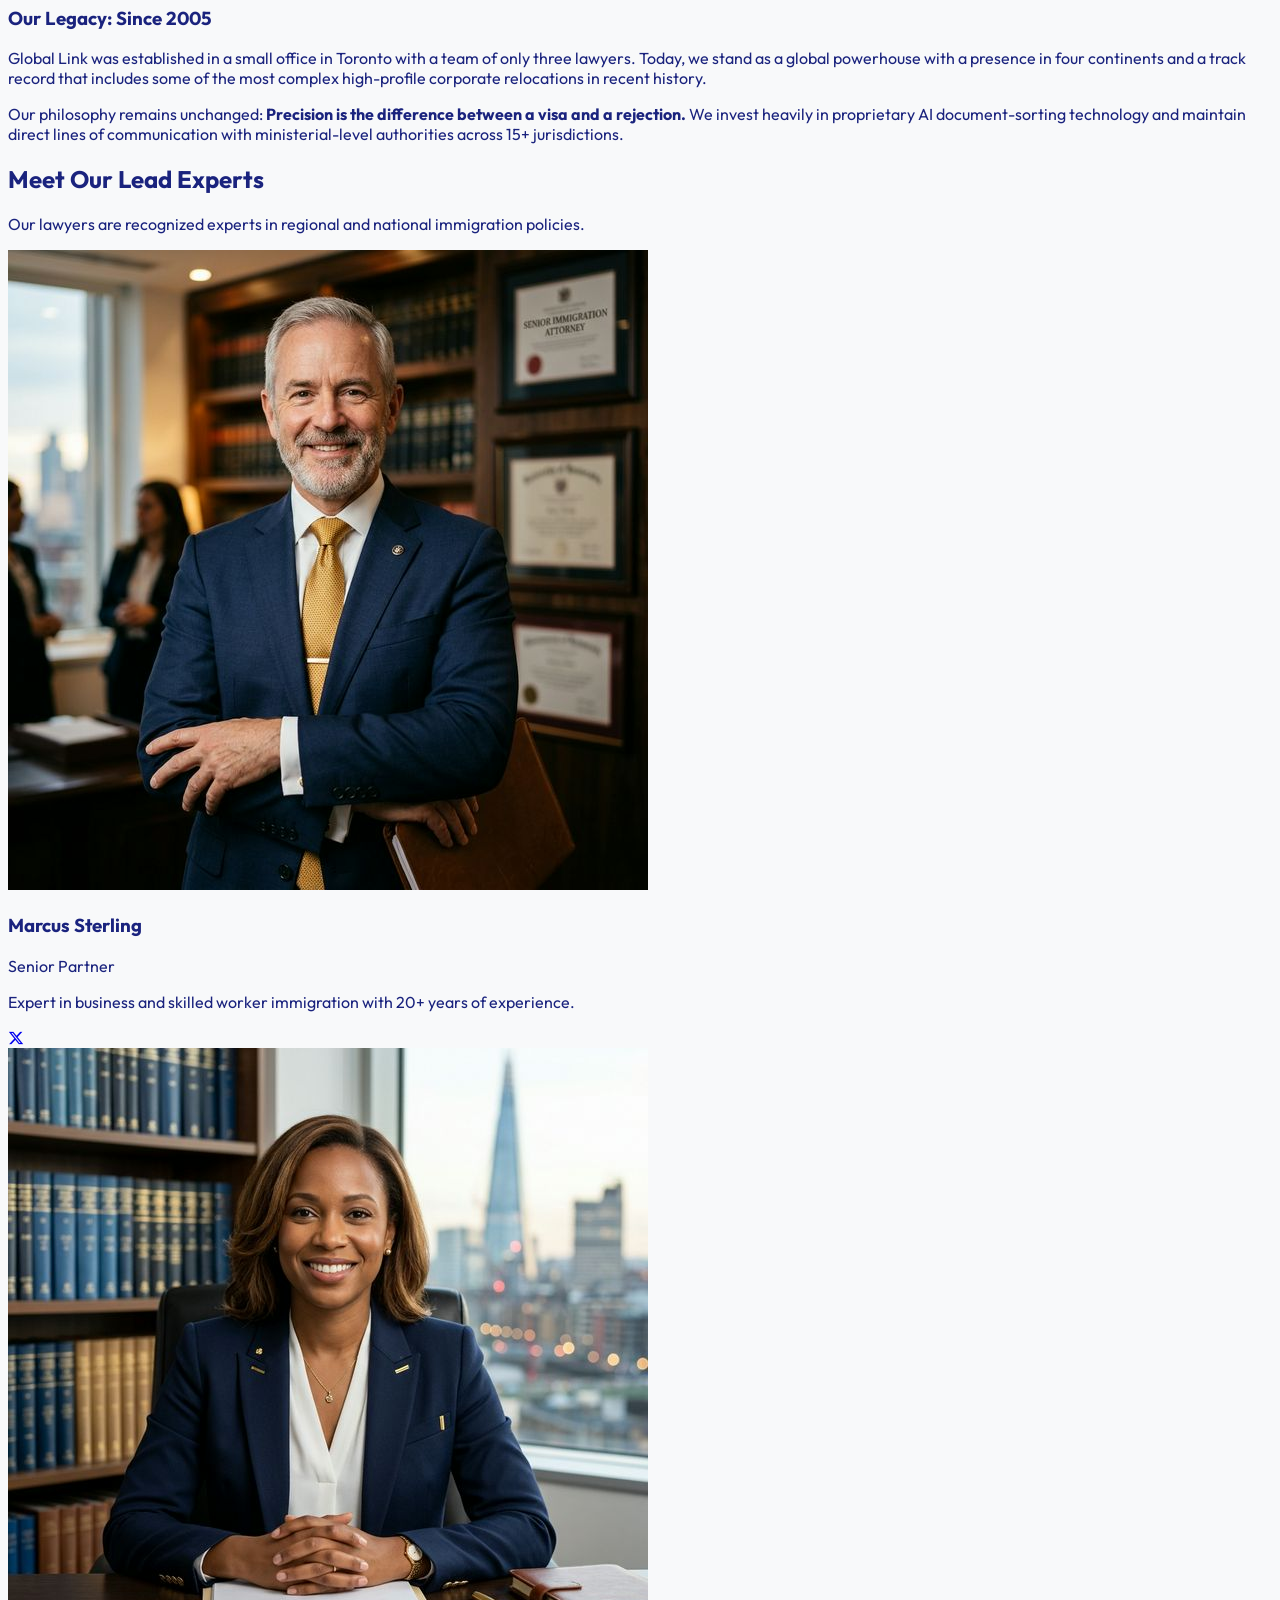
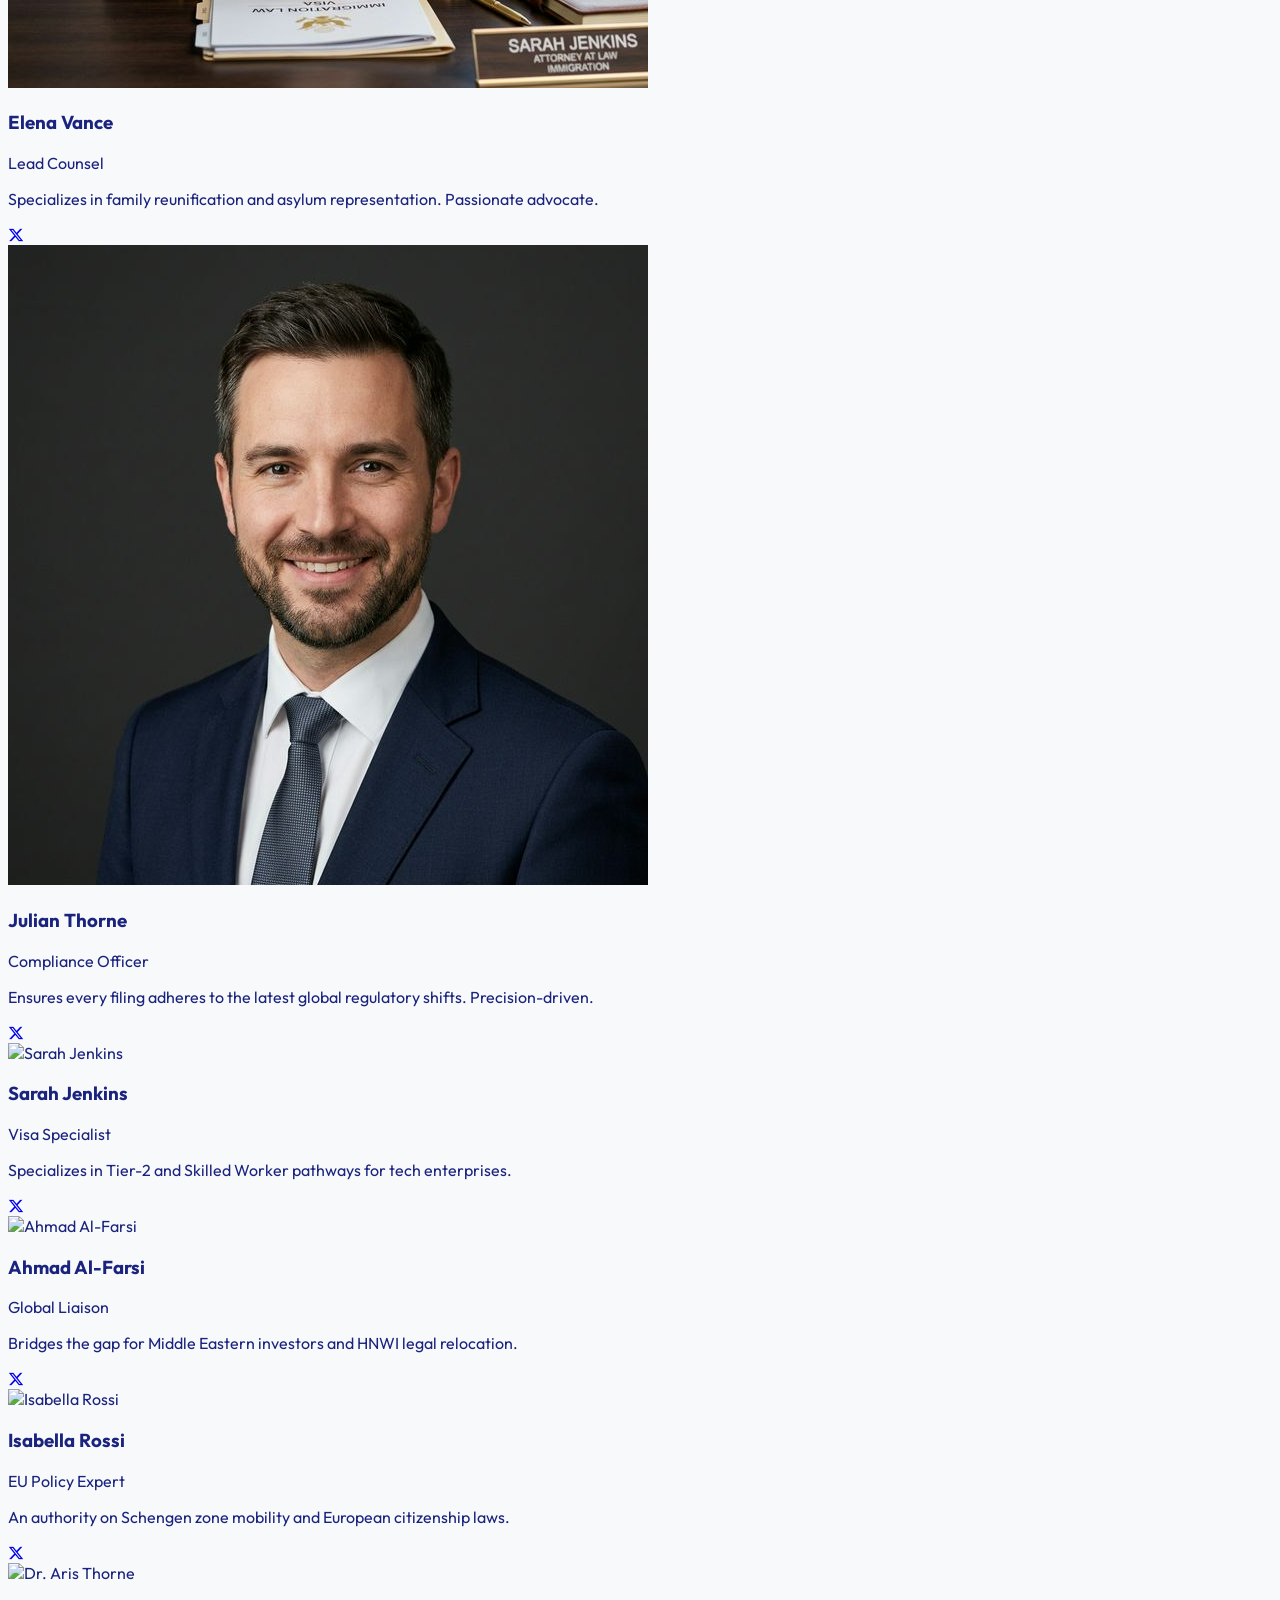
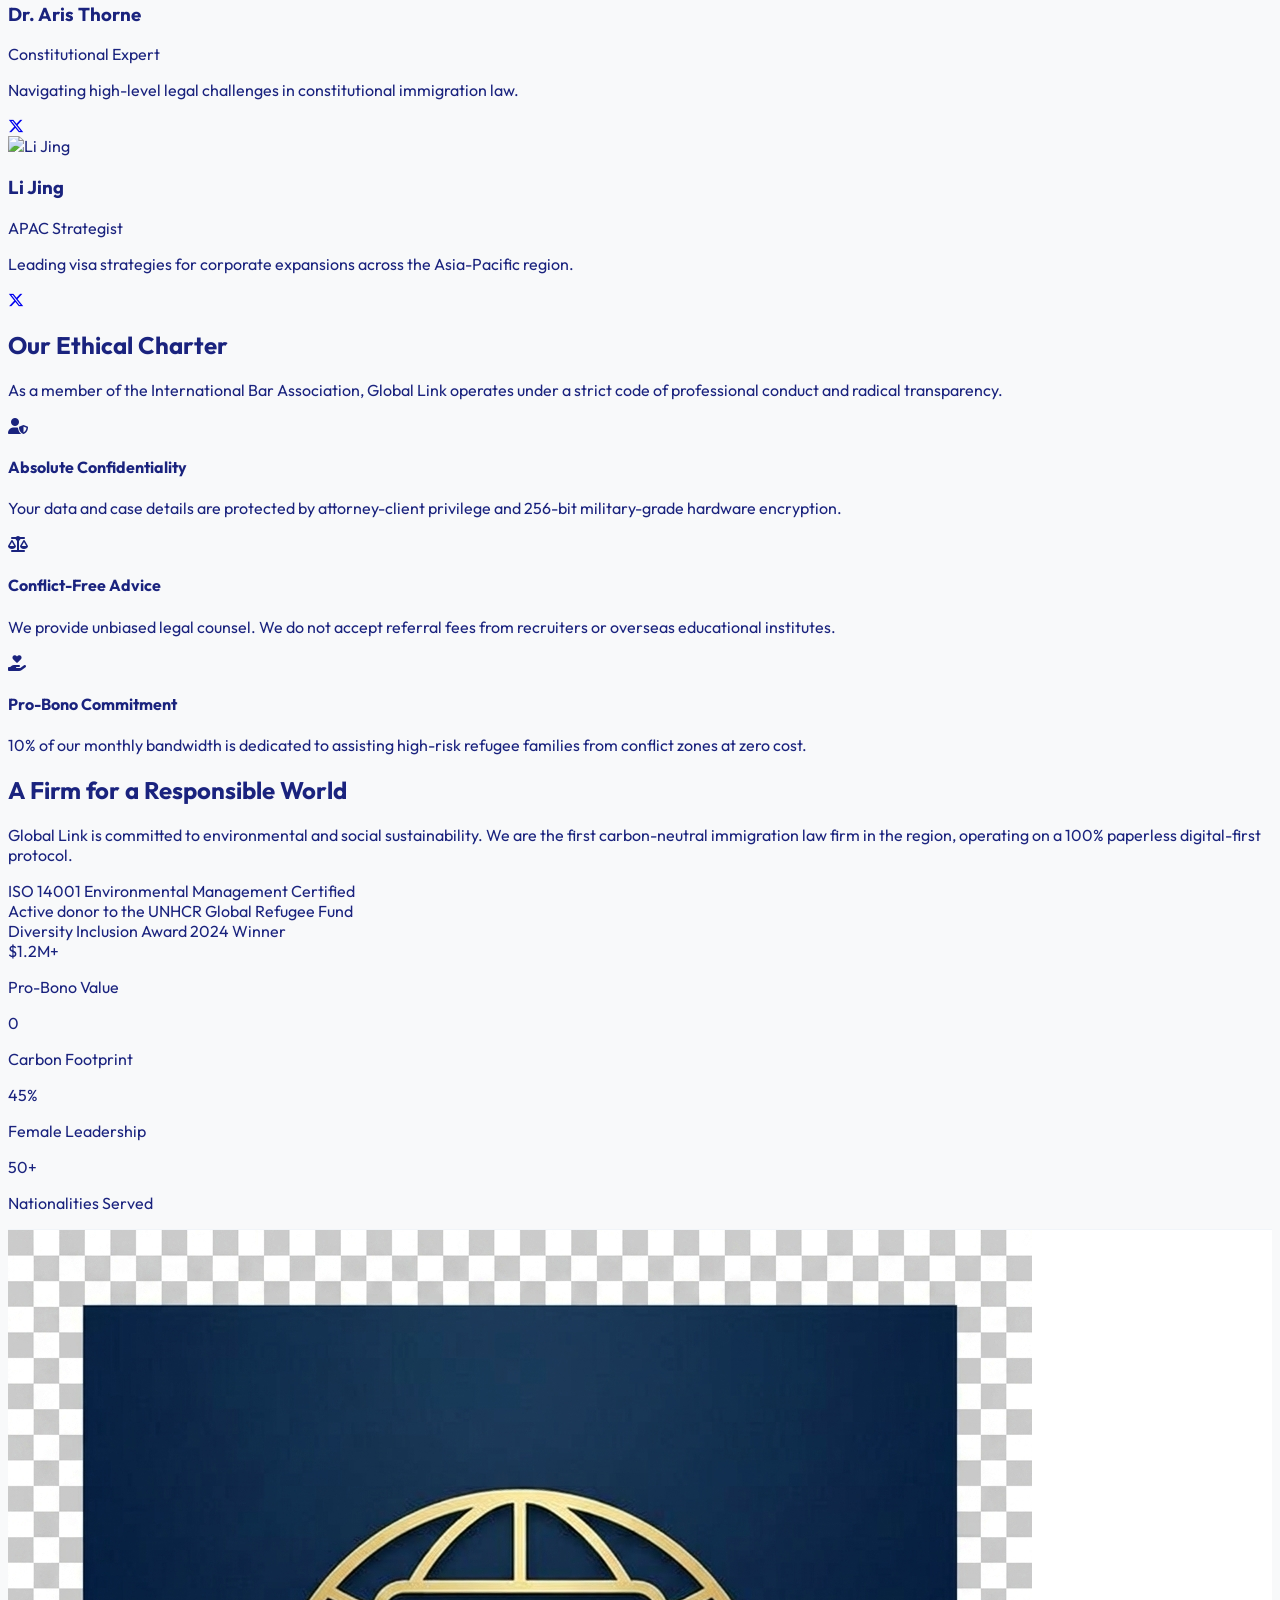
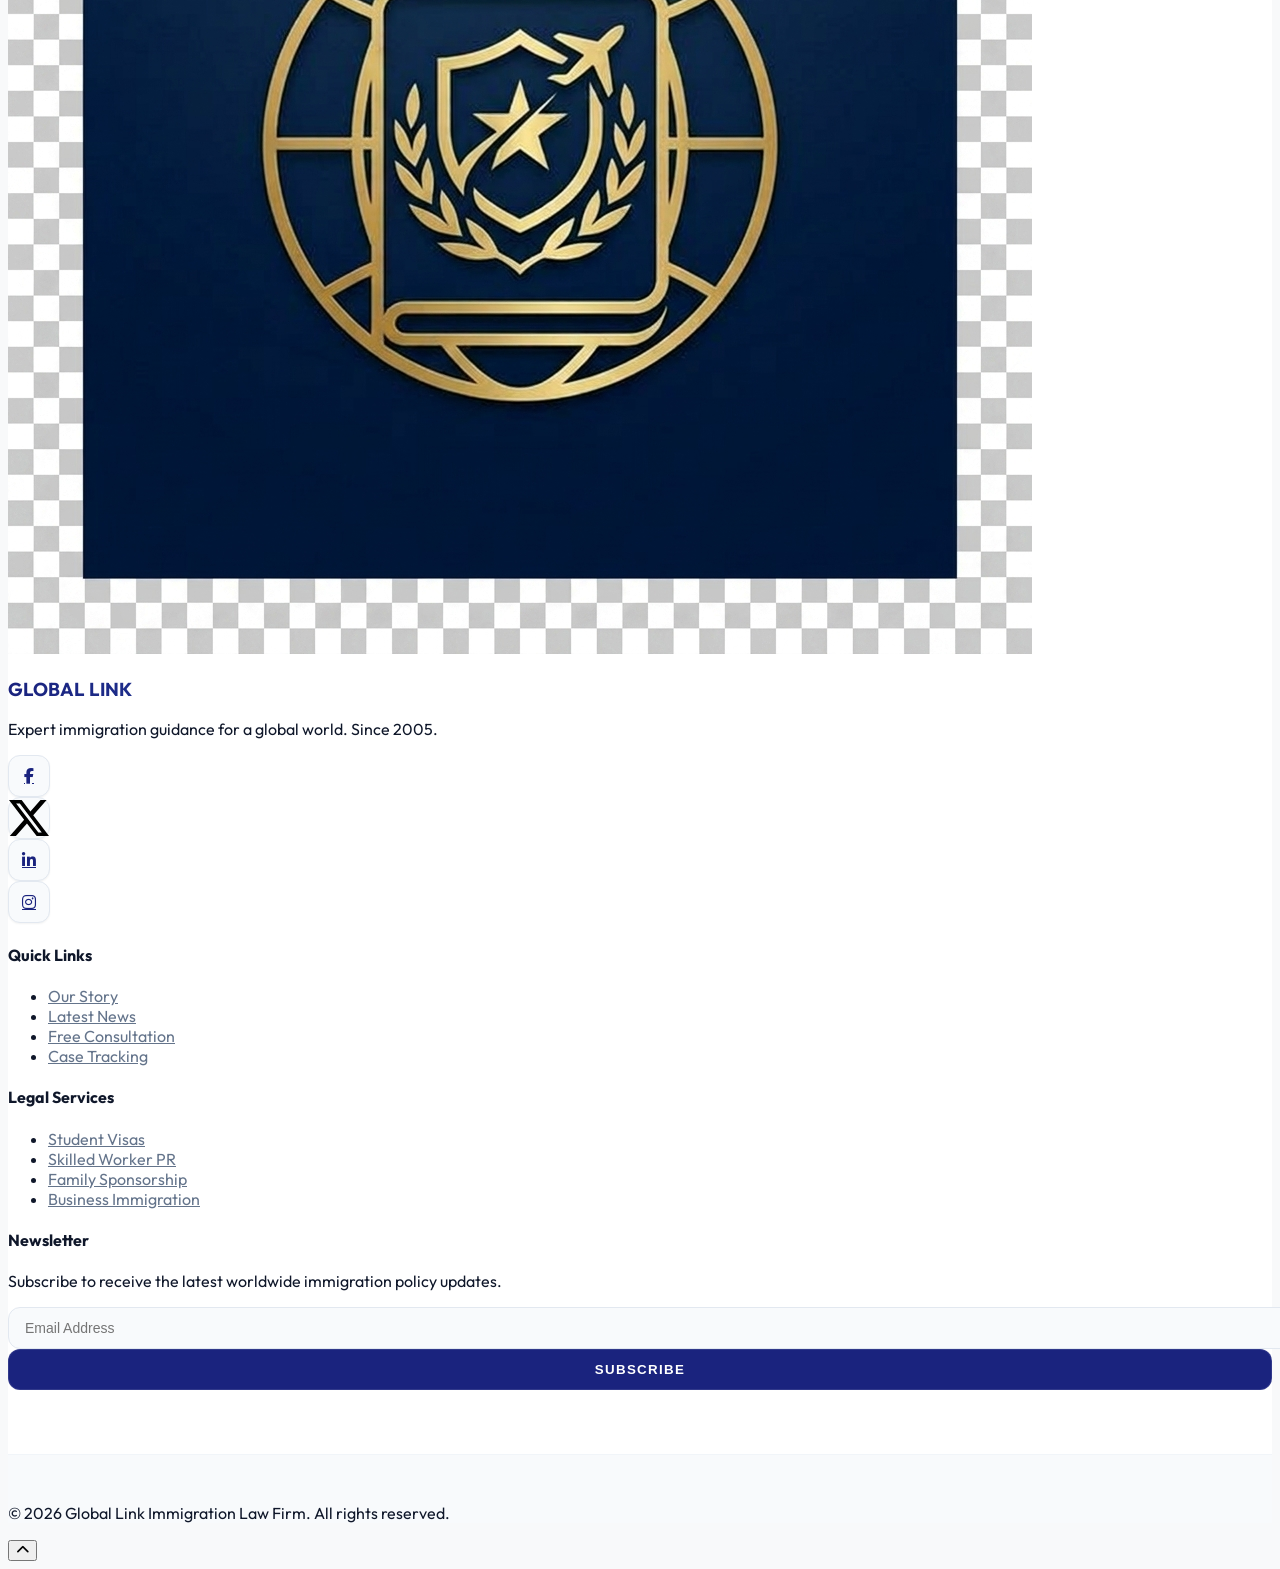
==== commit 4102672f: "services" ====
--- a/about.html
+++ b/about.html
@@ -25,7 +25,7 @@
                 extend: {
                     colors: {
                         primary: '#1A237E',
-                        secondary: '#C0A151',
+                        secondary: '#3B82F6',
                         surface: {
                             light: '#FFFFFF',
                             dark: '#111827'
@@ -51,16 +51,17 @@
     <header class="sticky top-0 z-50 bg-white/80 dark:bg-black/80 backdrop-blur-md border-b border-slate-200 dark:border-slate-800">
         <nav class="container mx-auto px-4 lg:px-8 py-4 flex items-center justify-between gap-2 md:gap-4 lg:gap-8">
             <a href="index.html" class="flex items-center space-x-2 sm:space-x-3 rtl:space-x-reverse flex-shrink-0">
-                <img src="logo.png" alt="Global Link Logo" class="w-10 h-10 rounded-lg shadow-sm">
+                <img src="logo.png" alt="Global Link Logo" class="w-10 h-10">
                 <span class="text-xs sm:text-lg md:text-sm lg:text-xl xl:text-2xl font-bold logo-text whitespace-nowrap">GLOBAL LINK</span>
             </a>
-            <div class="hidden md:flex items-center md:space-x-1 lg:space-x-4 xl:space-x-8 rtl:space-x-reverse text-[10px] lg:text-base">
-                <a href="index.html" class="hover:text-primary dark:hover:text-secondary active:text-primary dark:active:text-secondary transition-all whitespace-nowrap active:scale-95">Home 1</a>
-                <a href="home2.html" class="hover:text-primary dark:hover:text-secondary active:text-primary dark:active:text-secondary transition-all whitespace-nowrap active:scale-95">Home 2</a>
-                <a href="about.html" class="text-primary dark:text-secondary font-semibold border-b-2 border-primary dark:border-secondary whitespace-nowrap active:scale-95 transition-transform">About</a>
-                <a href="blog.html" class="hover:text-primary dark:hover:text-secondary active:text-primary dark:active:text-secondary transition-all whitespace-nowrap active:scale-95">Blog</a>
-                <a href="contact.html" class="hover:text-primary dark:hover:text-secondary active:text-primary dark:active:text-secondary transition-all whitespace-nowrap active:scale-95">Contact</a>
-                <a href="dashboard.html" class="hover:text-primary dark:hover:text-secondary active:text-primary dark:active:text-secondary transition-all whitespace-nowrap active:scale-95">Dashboard</a>
+            <div class="hidden lg:flex items-center md:space-x-1 lg:space-x-4 xl:space-x-8 rtl:space-x-reverse text-[10px] lg:text-sm xl:text-base">
+                <a href="index.html" class="hover:text-primary dark:hover:text-secondary transition-all whitespace-nowrap active:scale-95">Home 1</a>
+                <a href="home2.html" class="hover:text-primary dark:hover:text-secondary transition-all whitespace-nowrap active:scale-95">Home 2</a>
+                <a href="about.html" class="text-primary dark:text-secondary font-semibold border-b-2 border-primary dark:border-secondary transition-all whitespace-nowrap active:scale-95">About</a>
+                <a href="services.html" class="hover:text-primary dark:hover:text-secondary transition-all whitespace-nowrap active:scale-95">Services</a>
+                <a href="blog.html" class="hover:text-primary dark:hover:text-secondary transition-all whitespace-nowrap active:scale-95">Blog</a>
+                <a href="contact.html" class="hover:text-primary dark:hover:text-secondary transition-all whitespace-nowrap active:scale-95">Contact</a>
+                <a href="dashboard.html" class="hover:text-primary dark:hover:text-secondary transition-all whitespace-nowrap active:scale-95">Dashboard</a>
             </div>
             <div class="flex items-center space-x-2 sm:space-x-4 rtl:space-x-reverse flex-shrink-0">
                 <button onclick="toggleDirection()" class="p-2 rounded-full hover:bg-slate-100 dark:hover:bg-slate-800 transition-colors">
@@ -69,17 +70,20 @@
                 <button onclick="toggleTheme()" class="p-2 rounded-full hover:bg-slate-100 dark:hover:bg-slate-800 transition-colors" title="Toggle Theme">
                     <i class="fas fa-moon theme-toggle-icon"></i>
                 </button>
-                <a href="login.html" class="hidden md:block btn-secondary md:px-3 lg:px-6 py-2 text-[10px] lg:text-sm border-2 border-primary dark:border-secondary text-primary dark:text-secondary rounded-lg hover:scale-105 active:scale-95 transition-transform font-bold">Login</a>
-                <a href="signup.html" class="hidden md:block btn-primary md:px-3 lg:px-6 py-2 text-[10px] lg:text-sm bg-primary text-white rounded-lg shadow-lg shadow-primary/20 hover:scale-105 active:scale-95 transition-transform">Sign Up</a>
-                <button onclick="toggleMobileMenu()" class="md:hidden p-2">
+                <a href="login.html" class="hidden lg:block btn-secondary md:px-3 lg:px-6 py-2 text-[10px] lg:text-sm border-2 border-primary dark:border-secondary text-primary dark:text-secondary rounded-lg hover:scale-105 active:scale-95 transition-transform font-bold">Login</a>
+                <a href="signup.html" class="hidden lg:block btn-primary md:px-3 lg:px-6 py-2 text-[10px] lg:text-sm bg-primary text-white rounded-lg shadow-lg shadow-primary/20 hover:scale-105 active:scale-95 transition-transform">Sign Up</a>
+                <button onclick="toggleMobileMenu()" class="lg:hidden p-2">
                     <i class="fas fa-bars text-xl"></i>
                 </button>
             </div>
         </nav>
-        <div id="mobile-menu" class="hidden md:hidden flex-col space-y-4 px-4 py-6 bg-white dark:bg-black border-t border-slate-200 dark:border-slate-800">
+
+        <!-- Mobile Menu -->
+        <div id="mobile-menu" class="hidden lg:hidden flex-col space-y-4 px-4 py-6 bg-white dark:bg-black border-t border-slate-200 dark:border-slate-800 animate-fade-in">
             <a href="index.html" class="hover:text-primary active:text-primary active:translate-x-2 transition-transform">Home 1</a>
             <a href="home2.html" class="hover:text-primary active:text-primary active:translate-x-2 transition-transform">Home 2</a>
             <a href="about.html" class="text-primary dark:text-secondary font-semibold active:translate-x-2 transition-transform">About</a>
+            <a href="services.html" class="hover:text-primary active:text-primary active:translate-x-2 transition-transform">Services</a>
             <a href="blog.html" class="hover:text-primary active:text-primary active:translate-x-2 transition-transform">Blog</a>
             <a href="contact.html" class="hover:text-primary active:text-primary active:translate-x-2 transition-transform">Contact</a>
             <a href="dashboard.html" class="hover:text-primary active:text-primary active:translate-x-2 transition-transform">Dashboard</a>
@@ -347,7 +351,7 @@
                 <!-- Global Link Branding -->
                 <div>
                     <div class="flex items-center gap-3 mb-6">
-                        <img src="logo.png" alt="Logo" class="w-10 h-10 rounded-lg border border-slate-200 dark:border-white/10 shadow-sm">
+                        <img src="logo.png" alt="Logo" class="w-10 h-10">
                         <h3 class="text-2xl font-bold logo-text whitespace-nowrap">GLOBAL LINK</h3>
                     </div>
                     <p class="text-slate-500 dark:text-slate-400 leading-relaxed mb-6">Expert immigration guidance for a global world. Since 2005.</p>
--- a/index.css
+++ b/index.css
@@ -5,8 +5,8 @@
 :root {
     --primary: 26 35 126;
     /* Navy #1a237e */
-    --secondary: 192 161 81;
-    /* Gold #c0a151 */
+    --secondary: 59 130 246;
+    /* Indigo Blue #3b82f6 */
     --bg-light: 248 249 250;
     /* #f8f9fa */
     --bg-dark: 10 10 10;
@@ -22,6 +22,12 @@
     /* Full White */
 }
 
+/* Fix select option contrast in dark mode */
+[data-theme='dark'] select option {
+    background-color: #1a1a1a;
+    color: white;
+}
+
 body {
     transition: background-color 0.3s ease, color 0.3s ease;
     font-family: 'Outfit', 'Inter', sans-serif;
@@ -142,7 +148,7 @@
 }
 
 .custom-marker {
-    background: #C0A151;
+    background: #3B82F6;
     border: 2px solid white;
     border-radius: 50%;
     box-shadow: 0 0 15px rgba(192, 161, 81, 0.5);
@@ -243,7 +249,7 @@
 
 .team-social-link:hover,
 .team-social-link:active {
-    color: #c0a151; /* secondary */
+    color: #3b82f6; /* secondary */
     transform: scale(1.25);
 }
 
@@ -400,7 +406,7 @@
 
 /* Logo Text Styling (Standardized with Dashboard) */
 .logo-text {
-    background: linear-gradient(to right, #1a237e, #c0a151);
+    background: linear-gradient(to right, #1a237e, #3b82f6);
     -webkit-background-clip: text;
     background-clip: text;
     color: transparent;
@@ -408,7 +414,7 @@
 }
 
 [data-theme='dark'] .logo-text {
-    background: linear-gradient(to right, #ffffff, #ffffff, #c0a151);
+    background: linear-gradient(to right, #ffffff, #93c5fd, #3b82f6);
     -webkit-background-clip: text;
     background-clip: text;
 }
@@ -428,7 +434,7 @@
 }
 
 .footer-link:hover {
-    color: #c0a151; /* secondary */
+    color: #3b82f6; /* secondary */
     transform: translateX(0.5rem);
 }
 
@@ -439,7 +445,7 @@
     left: 0;
     width: 0;
     height: 2px;
-    background-color: #c0a151;
+    background-color: #3b82f6;
     transition: all 0.3s ease;
     border-radius: 9999px;
 }
@@ -460,18 +466,42 @@
 
 /* Header & Mobile Menu Nav Feedback */
 header a:active,
-header a.active-touch {
+header a.active-touch,
+header button:active,
+header button.active-touch {
     color: rgb(var(--secondary)) !important;
-    transform: scale(0.98);
+    transform: scale(0.95);
     transition: all 0.1s ease;
 }
 
-/* Ensure mobile menu links show active state */
-#mobile-menu a:active,
-#mobile-menu a.active-touch {
+/* Premium Header Button Hover (for devices with hover) */
+@media (hover: hover) {
+    header button:hover {
+        background-color: rgba(0, 0, 0, 0.05);
+        transform: translateY(-1px) scale(1.1);
+        color: rgb(var(--secondary));
+    }
+    
+    /* When header is dark (like on Dashboard or in dark mode) */
+    header.bg-primary button:hover,
+    [data-theme='dark'] header button:hover {
+        background-color: rgba(var(--secondary), 0.2);
+    }
+}
+
+/* Fix for Dashboard Sticky Top Bar Buttons */
+.top-bar-btn {
+    transition: all 0.3s cubic-bezier(0.4, 0, 0.2, 1);
+}
+
+.top-bar-btn:hover {
     background-color: rgba(var(--secondary), 0.1);
     color: rgb(var(--secondary));
-    padding-left: 0.5rem;
+    transform: translateY(-2px);
+}
+
+.top-bar-btn:active {
+    transform: scale(0.95);
 }
 
 /* Global Map Fixes */
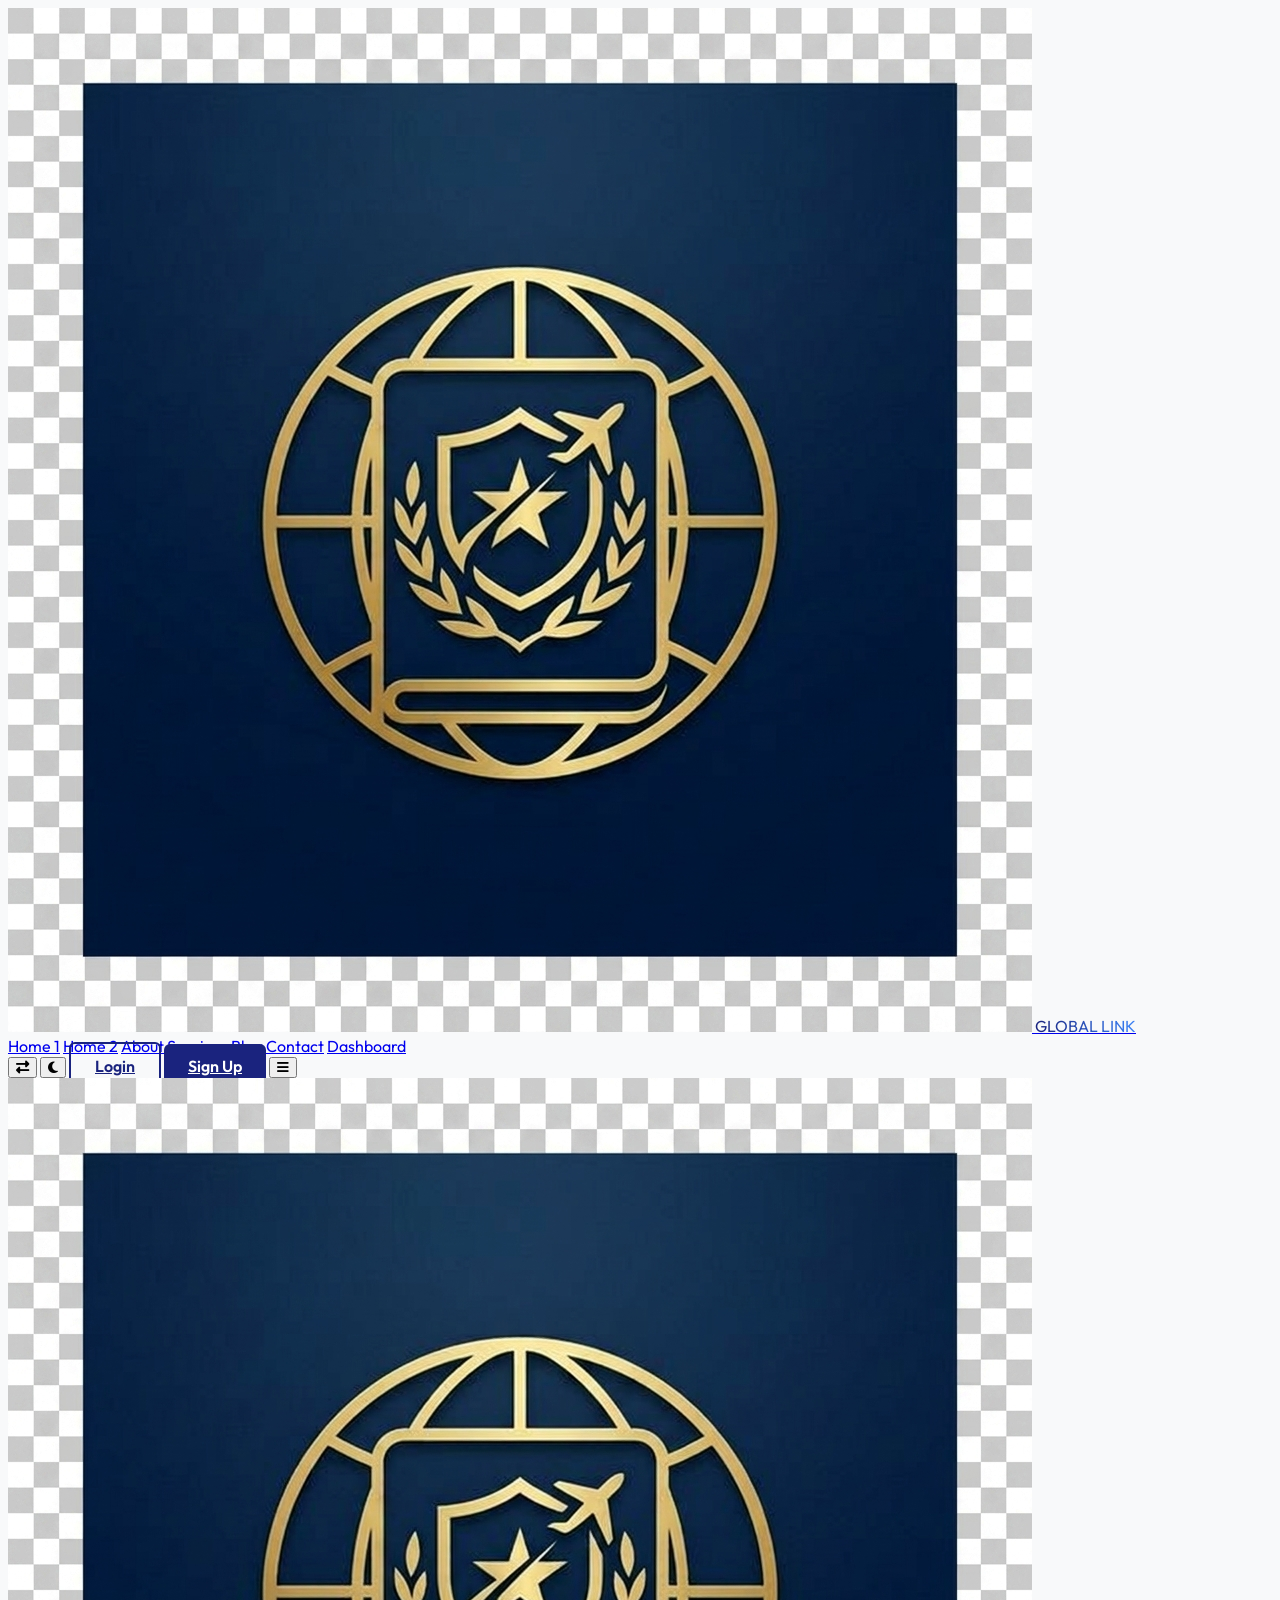
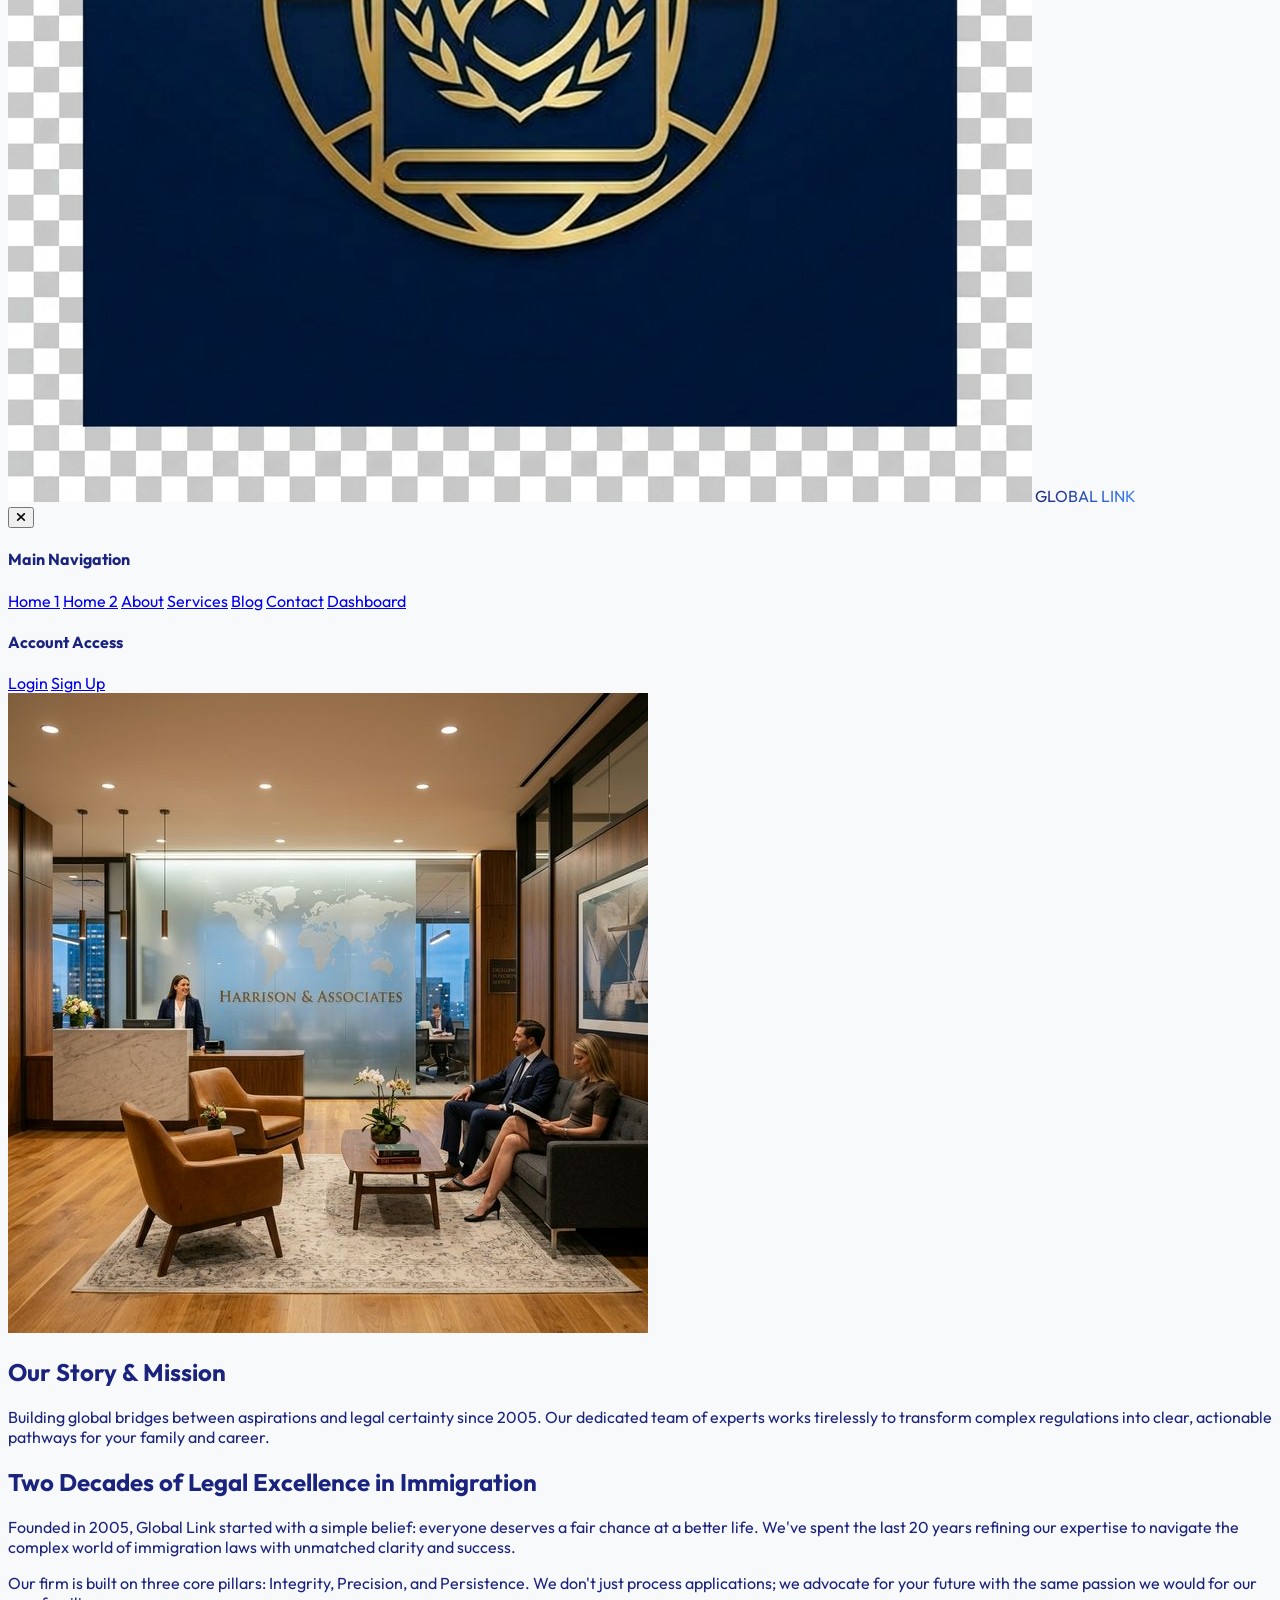
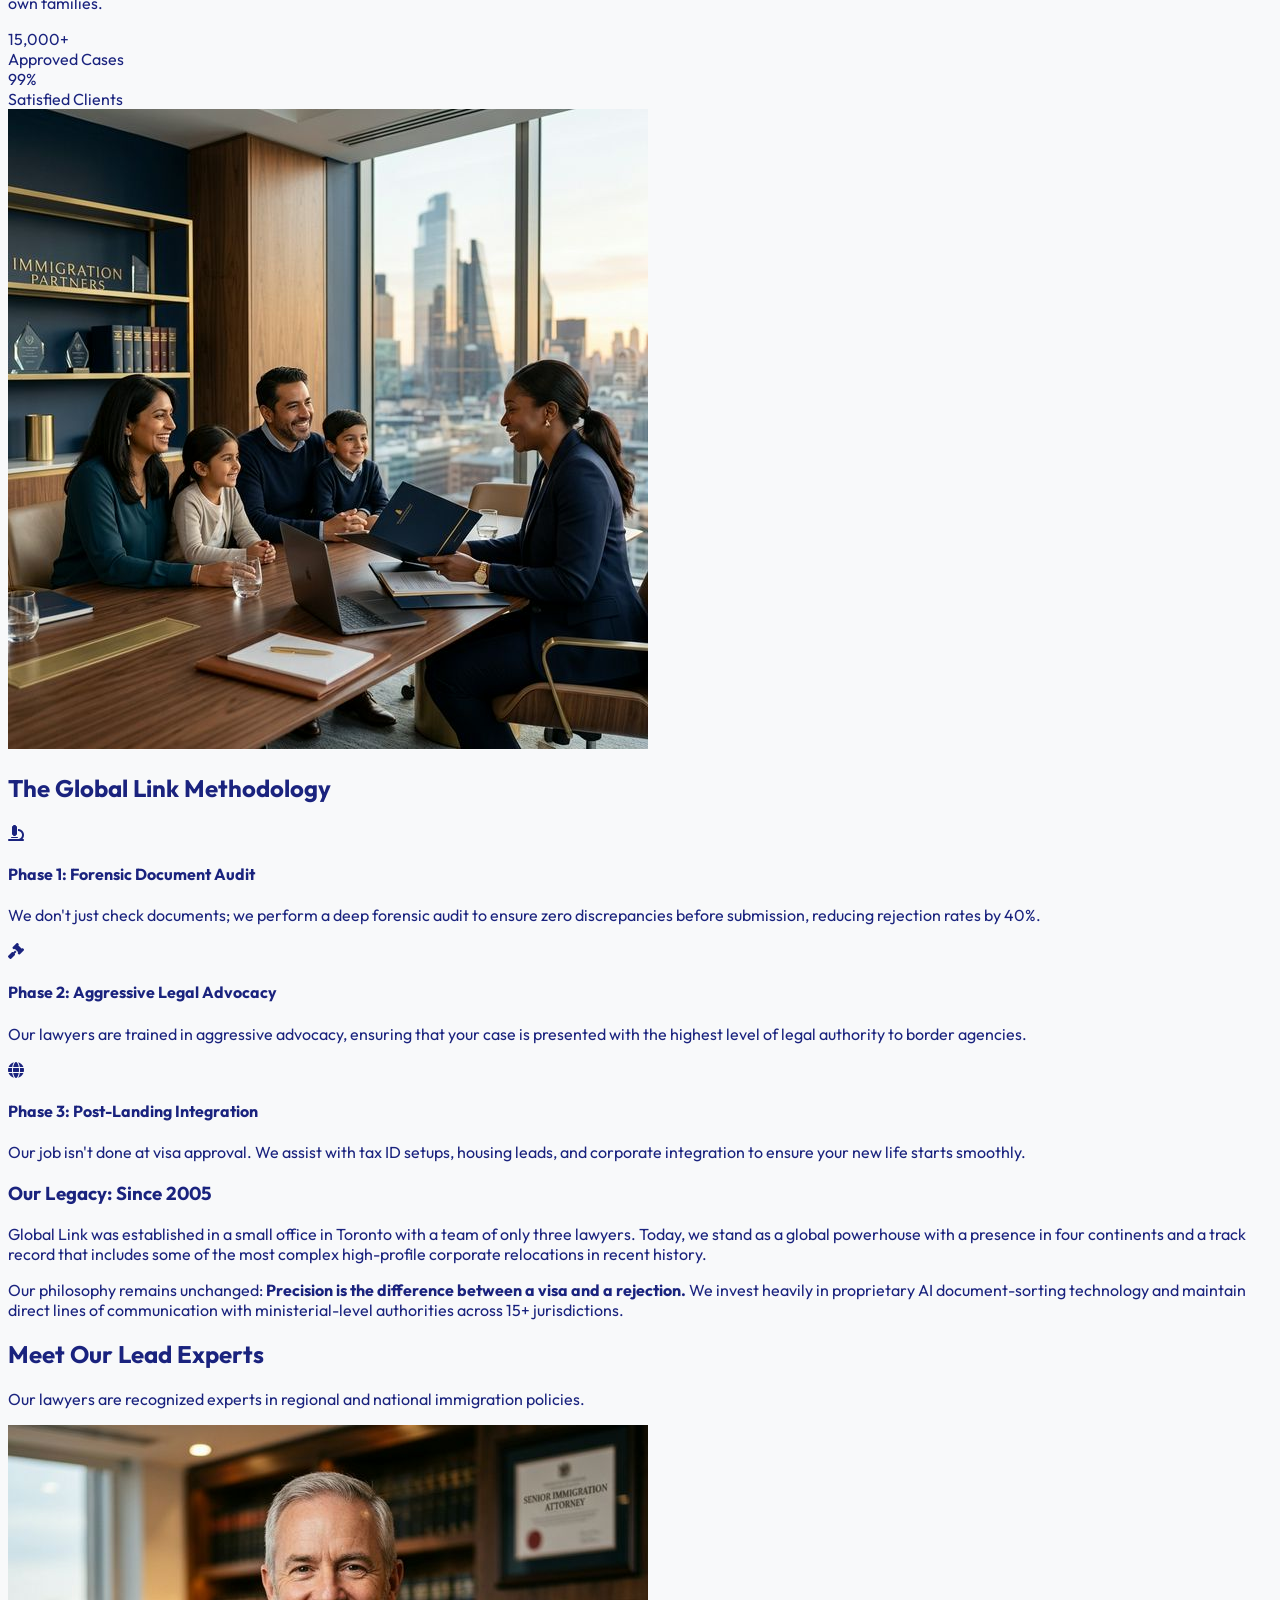
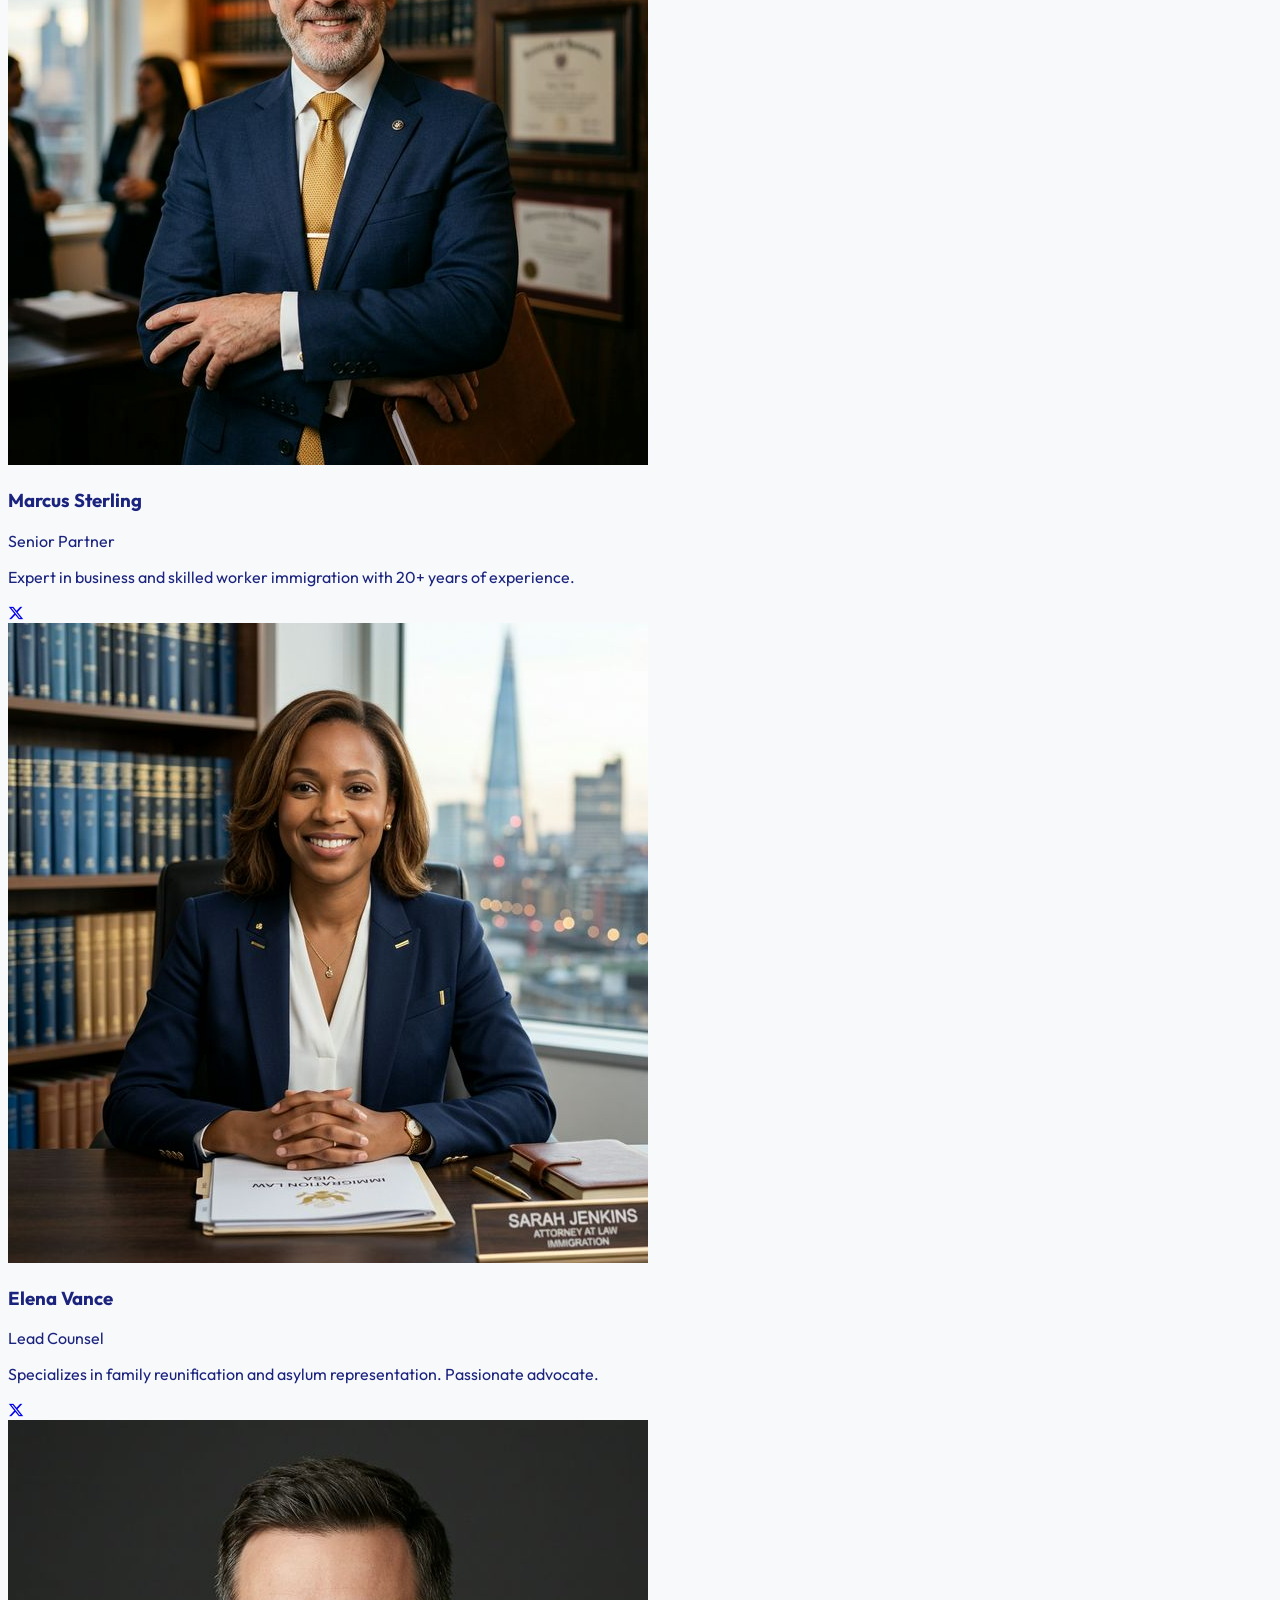
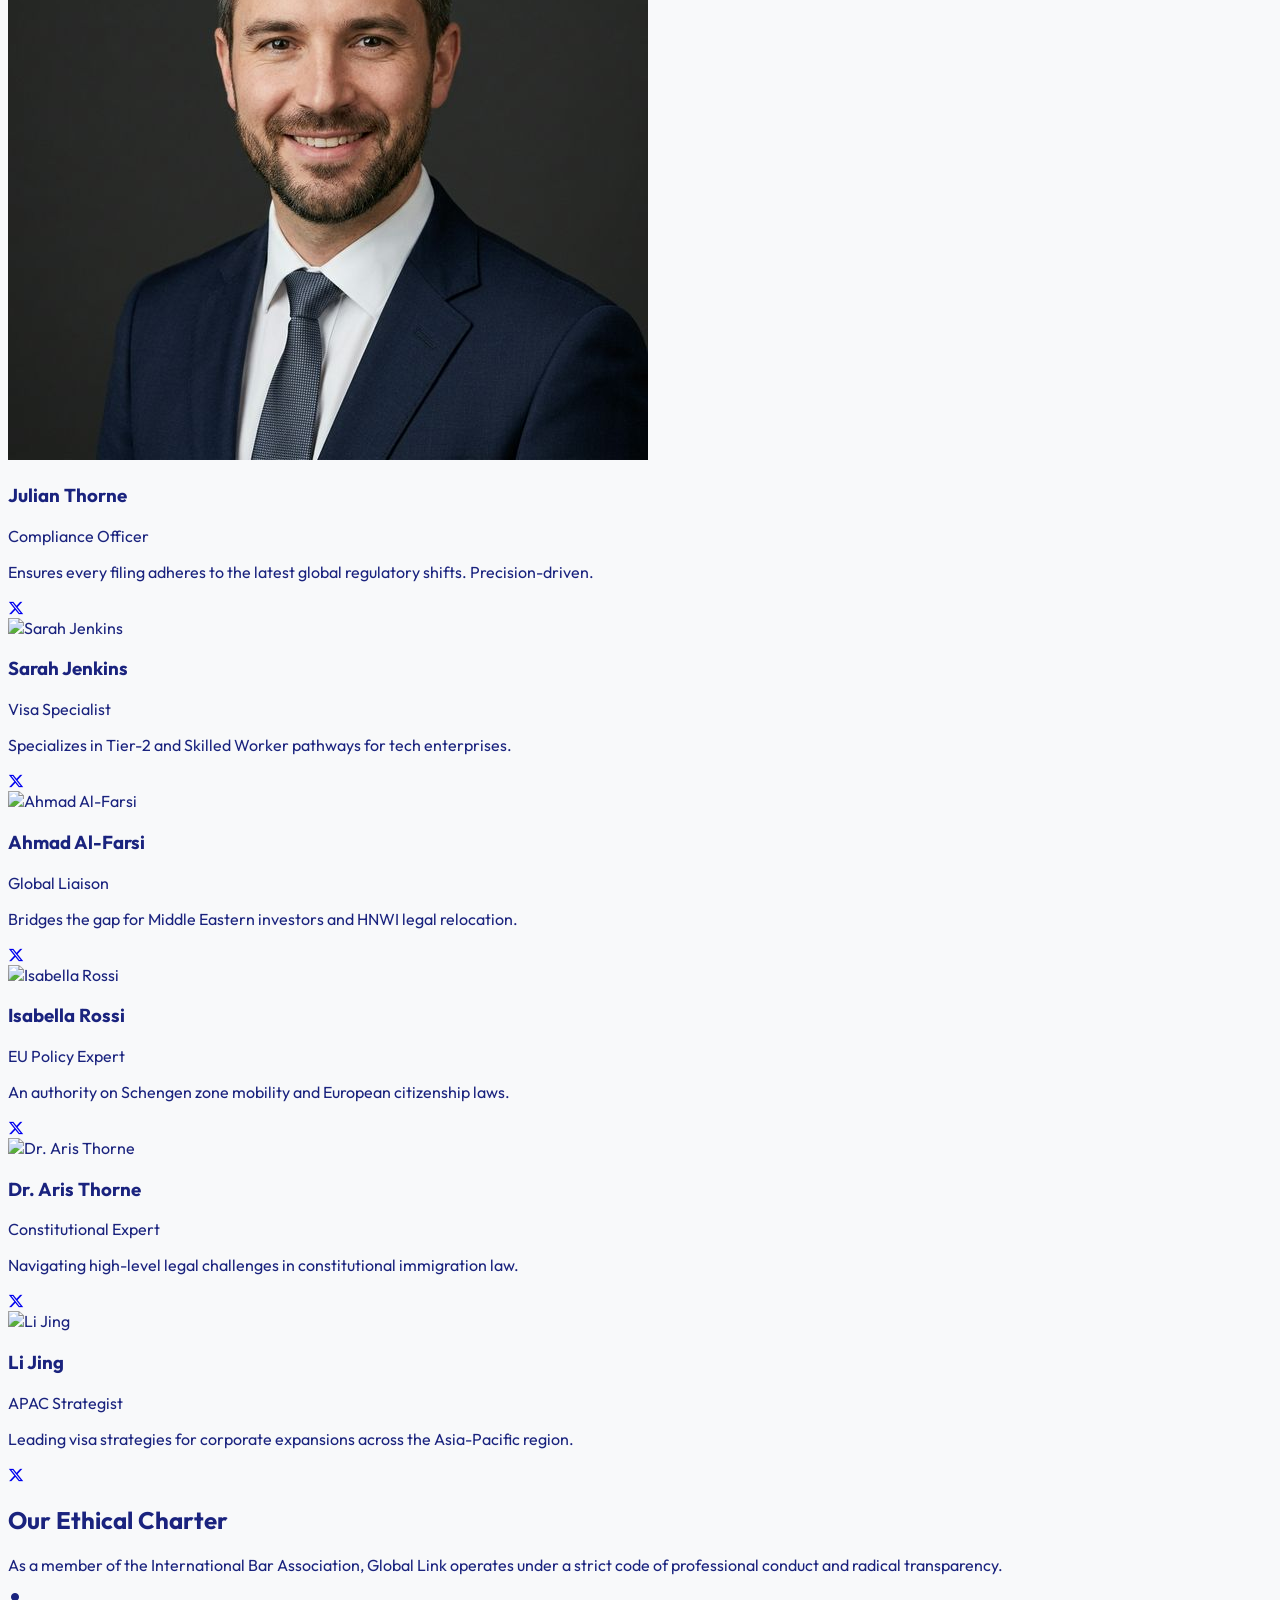
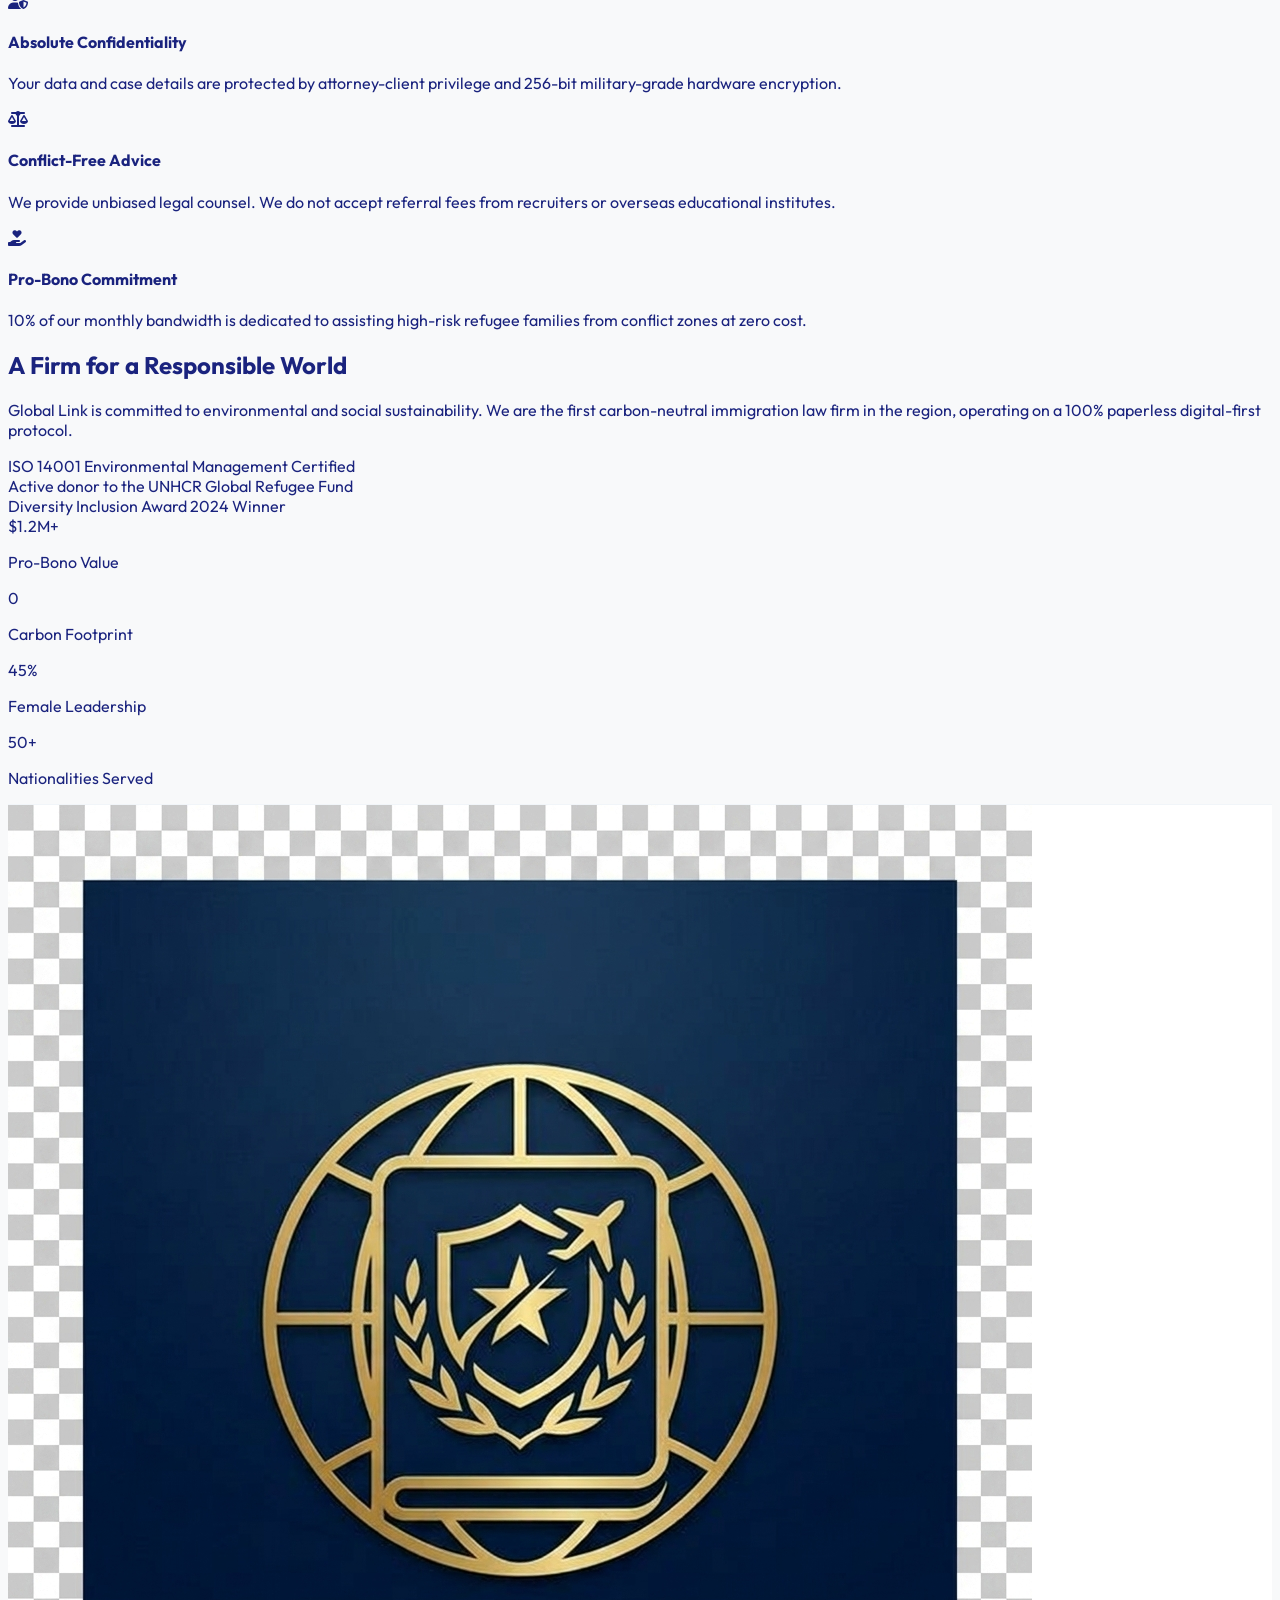
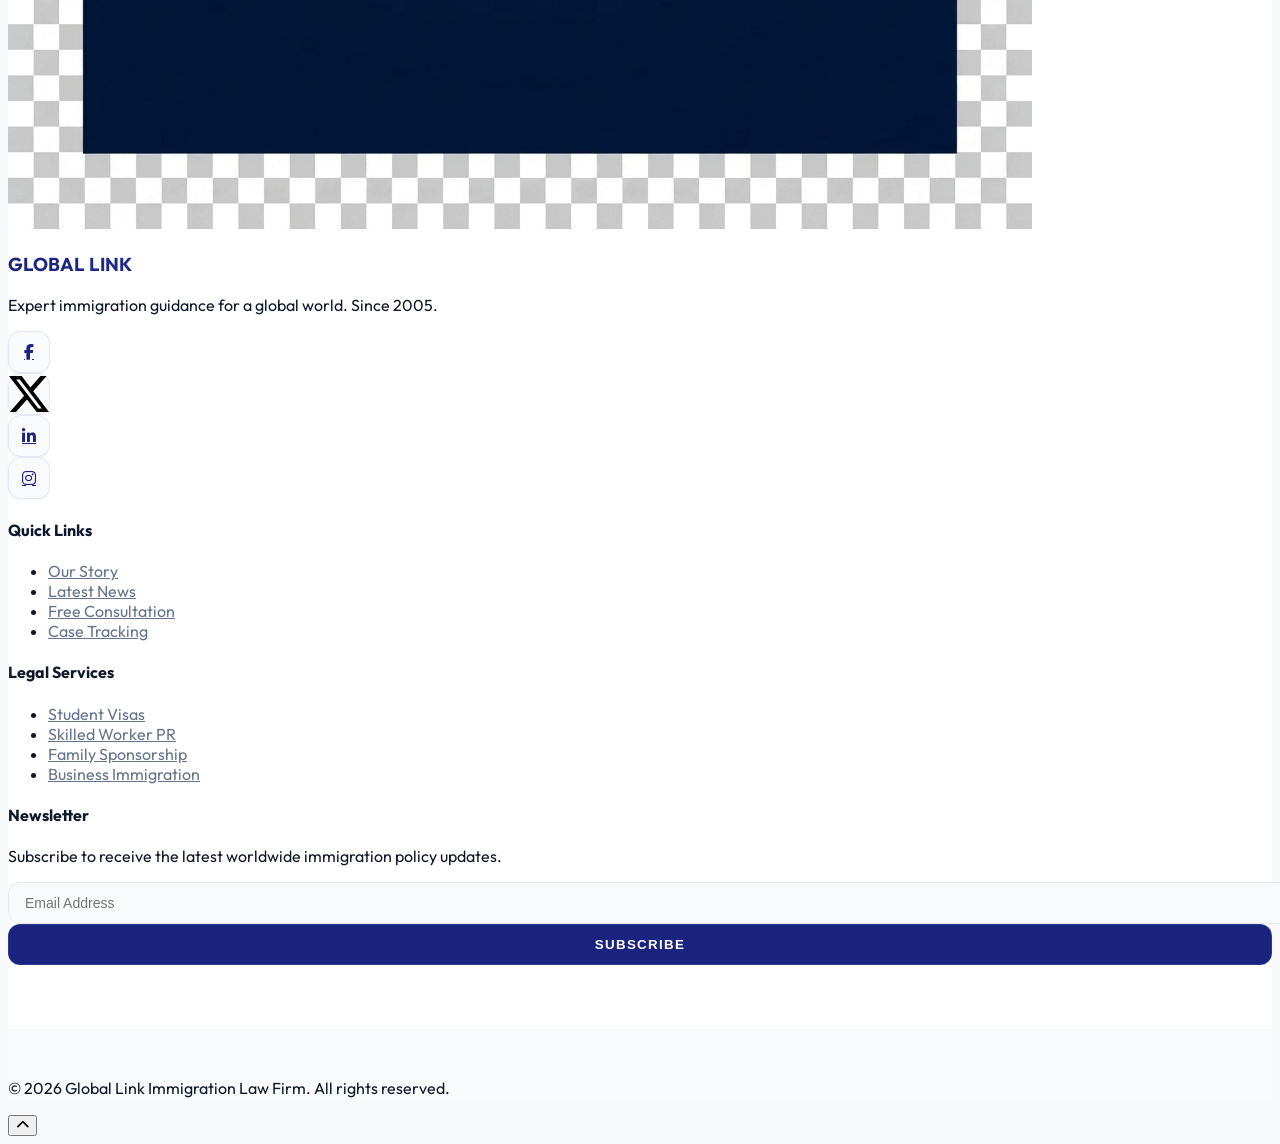
==== commit 27a3242c: "dashboard" ====
--- a/about.html
+++ b/about.html
@@ -54,7 +54,7 @@
                 <img src="logo.png" alt="Global Link Logo" class="w-10 h-10">
                 <span class="text-xs sm:text-lg md:text-sm lg:text-xl xl:text-2xl font-bold logo-text whitespace-nowrap">GLOBAL LINK</span>
             </a>
-            <div class="hidden lg:flex items-center md:space-x-1 lg:space-x-4 xl:space-x-8 rtl:space-x-reverse text-[10px] lg:text-sm xl:text-base">
+            <div class="hidden xl:flex items-center space-x-1 xl:space-x-8 rtl:space-x-reverse text-base">
                 <a href="index.html" class="hover:text-primary dark:hover:text-secondary transition-all whitespace-nowrap active:scale-95">Home 1</a>
                 <a href="home2.html" class="hover:text-primary dark:hover:text-secondary transition-all whitespace-nowrap active:scale-95">Home 2</a>
                 <a href="about.html" class="text-primary dark:text-secondary font-semibold border-b-2 border-primary dark:border-secondary transition-all whitespace-nowrap active:scale-95">About</a>
@@ -70,29 +70,44 @@
                 <button onclick="toggleTheme()" class="p-2 rounded-full hover:bg-slate-100 dark:hover:bg-slate-800 transition-colors" title="Toggle Theme">
                     <i class="fas fa-moon theme-toggle-icon"></i>
                 </button>
-                <a href="login.html" class="hidden lg:block btn-secondary md:px-3 lg:px-6 py-2 text-[10px] lg:text-sm border-2 border-primary dark:border-secondary text-primary dark:text-secondary rounded-lg hover:scale-105 active:scale-95 transition-transform font-bold">Login</a>
-                <a href="signup.html" class="hidden lg:block btn-primary md:px-3 lg:px-6 py-2 text-[10px] lg:text-sm bg-primary text-white rounded-lg shadow-lg shadow-primary/20 hover:scale-105 active:scale-95 transition-transform">Sign Up</a>
-                <button onclick="toggleMobileMenu()" class="lg:hidden p-2">
-                    <i class="fas fa-bars text-xl"></i>
+                <a href="login.html" class="hidden xl:block btn-secondary xl:px-6 py-2 text-sm border-2 border-primary dark:border-secondary text-primary dark:text-secondary rounded-lg hover:scale-105 active:scale-95 transition-transform font-bold">Login</a>
+                <a href="signup.html" class="hidden xl:block btn-primary xl:px-6 py-2 text-sm bg-primary text-white rounded-lg shadow-lg shadow-primary/20 hover:scale-105 active:scale-95 transition-transform">Sign Up</a>
+                <button onclick="toggleMobileMenu()" class="xl:hidden p-2 text-primary dark:text-white relative z-50 flex items-center justify-center">
+                    <i class="fas fa-bars text-2xl"></i>
                 </button>
             </div>
         </nav>
-
-        <!-- Mobile Menu -->
-        <div id="mobile-menu" class="hidden lg:hidden flex-col space-y-4 px-4 py-6 bg-white dark:bg-black border-t border-slate-200 dark:border-slate-800 animate-fade-in">
-            <a href="index.html" class="hover:text-primary active:text-primary active:translate-x-2 transition-transform">Home 1</a>
-            <a href="home2.html" class="hover:text-primary active:text-primary active:translate-x-2 transition-transform">Home 2</a>
-            <a href="about.html" class="text-primary dark:text-secondary font-semibold active:translate-x-2 transition-transform">About</a>
-            <a href="services.html" class="hover:text-primary active:text-primary active:translate-x-2 transition-transform">Services</a>
-            <a href="blog.html" class="hover:text-primary active:text-primary active:translate-x-2 transition-transform">Blog</a>
-            <a href="contact.html" class="hover:text-primary active:text-primary active:translate-x-2 transition-transform">Contact</a>
-            <a href="dashboard.html" class="hover:text-primary active:text-primary active:translate-x-2 transition-transform">Dashboard</a>
-            <div class="flex flex-col gap-2 pt-4">
-                <a href="login.html" class="w-full py-3 text-center border-2 border-primary dark:border-secondary text-primary dark:text-secondary rounded-xl font-bold hover:bg-primary/5 transition-colors">Login</a>
-                <a href="signup.html" class="w-full py-3 text-center bg-primary text-white rounded-xl font-bold shadow-lg shadow-primary/20">Sign Up</a>
-            </div>
-        </div>
     </header>
+
+    <!-- Mobile Menu -->
+    <div id="mobile-menu" class="hidden fixed inset-0 z-[100] bg-white dark:bg-black xl:hidden flex-col animate-fade-in overflow-y-auto">
+        <div class="p-6 flex items-center justify-between border-b border-slate-100 dark:border-slate-800">
+            <div class="flex items-center gap-3">
+                <img src="logo.png" alt="Logo" class="w-8 h-8">
+                <span class="text-xl font-bold logo-text">GLOBAL LINK</span>
+            </div>
+            <button onclick="toggleMobileMenu()" class="p-2 text-slate-400 hover:text-primary dark:hover:text-white">
+                <i class="fas fa-times text-2xl"></i>
+            </button>
+        </div>
+        <div class="px-6 py-8 space-y-6">
+            <div class="flex flex-col space-y-4">
+                <h4 class="text-xs font-bold text-slate-400 uppercase tracking-widest mb-2">Main Navigation</h4>
+                <a href="index.html" class="text-lg font-bold text-slate-700 dark:text-slate-300 hover:text-primary dark:hover:text-white pl-4 transition-all">Home 1</a>
+                <a href="home2.html" class="text-lg font-bold text-slate-700 dark:text-slate-300 hover:text-primary dark:hover:text-white pl-4 transition-all">Home 2</a>
+                <a href="about.html" class="text-lg font-bold text-primary dark:text-secondary border-l-4 border-primary dark:border-secondary pl-4">About</a>
+                <a href="services.html" class="text-lg font-bold text-slate-700 dark:text-slate-300 hover:text-primary dark:hover:text-white pl-4 transition-all">Services</a>
+                <a href="blog.html" class="text-lg font-bold text-slate-700 dark:text-slate-300 hover:text-primary dark:hover:text-white pl-4 transition-all">Blog</a>
+                <a href="contact.html" class="text-lg font-bold text-slate-700 dark:text-slate-300 hover:text-primary dark:hover:text-white pl-4 transition-all">Contact</a>
+                <a href="dashboard.html" class="text-lg font-bold text-slate-700 dark:text-slate-300 hover:text-primary dark:hover:text-white pl-4 transition-all">Dashboard</a>
+            </div>
+            <div class="pt-8 border-t border-slate-100 dark:border-slate-800 space-y-4">
+                <h4 class="text-xs font-bold text-slate-400 uppercase tracking-widest mb-4">Account Access</h4>
+                <a href="login.html" class="w-full py-4 text-center border-2 border-primary dark:border-secondary text-primary dark:text-secondary rounded-2xl font-bold hover:bg-primary/5 transition-all block">Login</a>
+                <a href="signup.html" class="w-full py-4 text-center bg-primary text-white rounded-2xl font-bold shadow-lg shadow-primary/20 block">Sign Up</a>
+            </div>
+        </div>
+    </div>
 
     <!-- Subpage Hero -->
     <section class="relative py-32 flex items-center overflow-hidden">
--- a/index.css
+++ b/index.css
@@ -516,4 +516,39 @@
 /* Ensure Leaflet controls are above local content */
 .leaflet-control-container {
     z-index: 20;
+}
+
+/* Password Toggle UI */
+.password-toggle {
+    position: absolute;
+    right: 0.75rem;
+    top: 50%;
+    transform: translateY(-50%);
+    color: #94a3b8; /* slate-400 */
+    cursor: pointer;
+    transition: all 0.3s ease;
+    background: none;
+    border: none;
+    padding: 0.5rem;
+    display: flex;
+    align-items: center;
+    justify-content: center;
+    border-radius: 0.5rem;
+    z-index: 10;
+}
+
+.password-toggle:hover {
+    color: #3b82f6; /* secondary */
+    background-color: rgba(59, 130, 246, 0.1);
+}
+
+[data-theme='dark'] .password-toggle:hover {
+    background-color: rgba(255, 255, 255, 0.1);
+    color: white;
+}
+
+/* Ensure padding-right for inputs with toggle */
+input[type="password"], 
+input[type="text"].password-field {
+    padding-right: 3rem !important;
 }
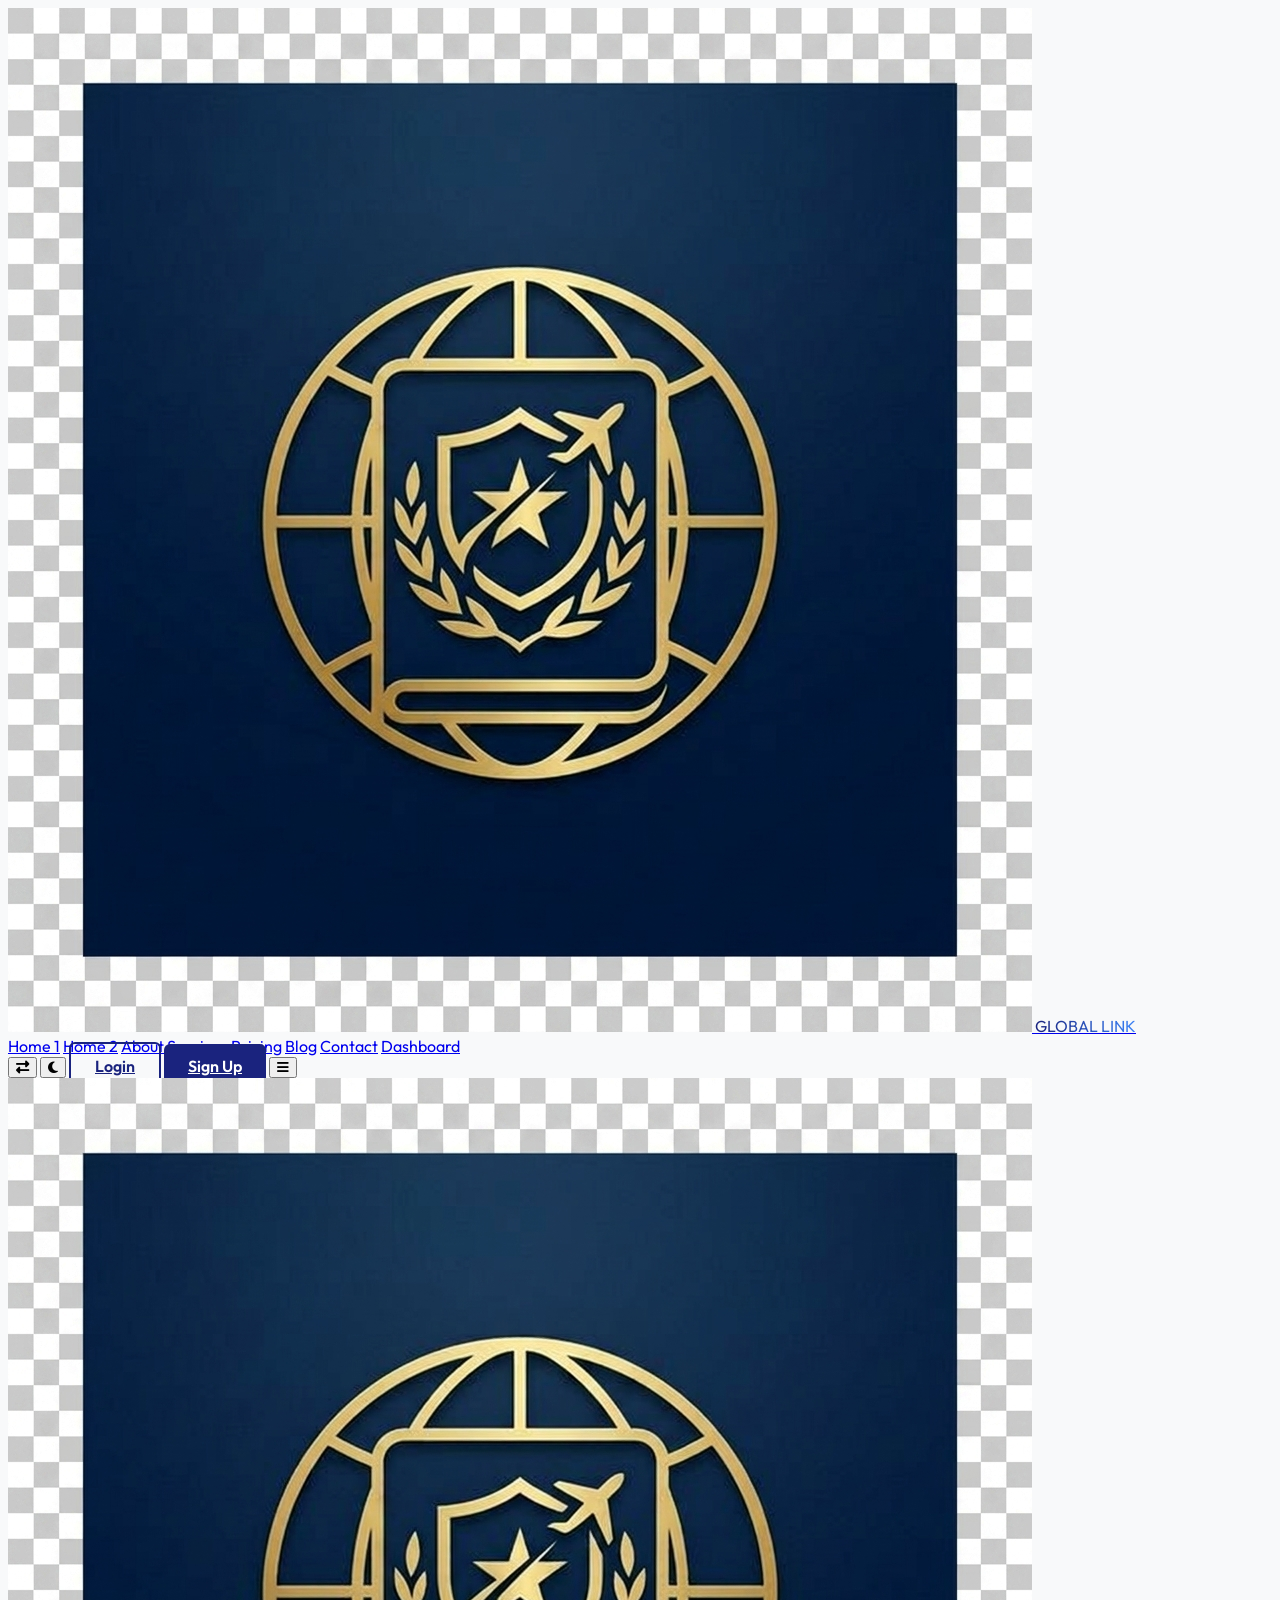
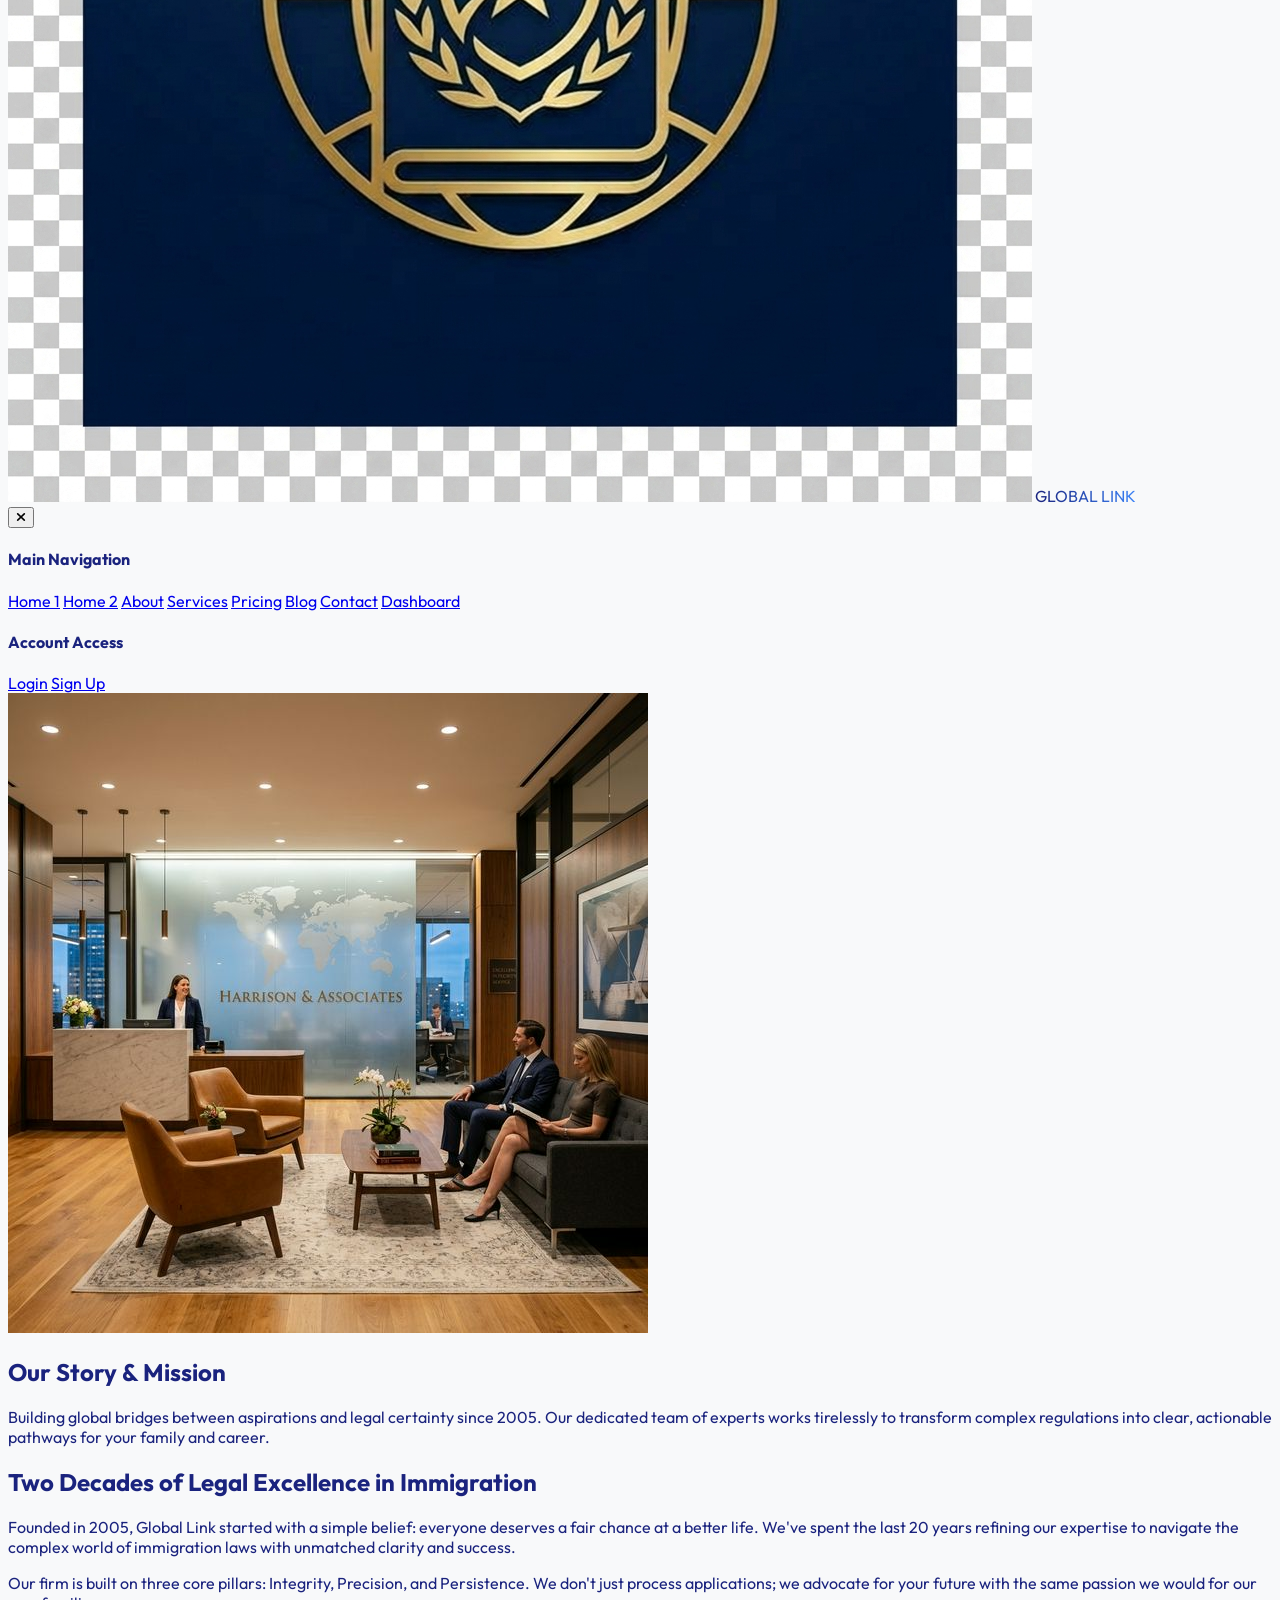
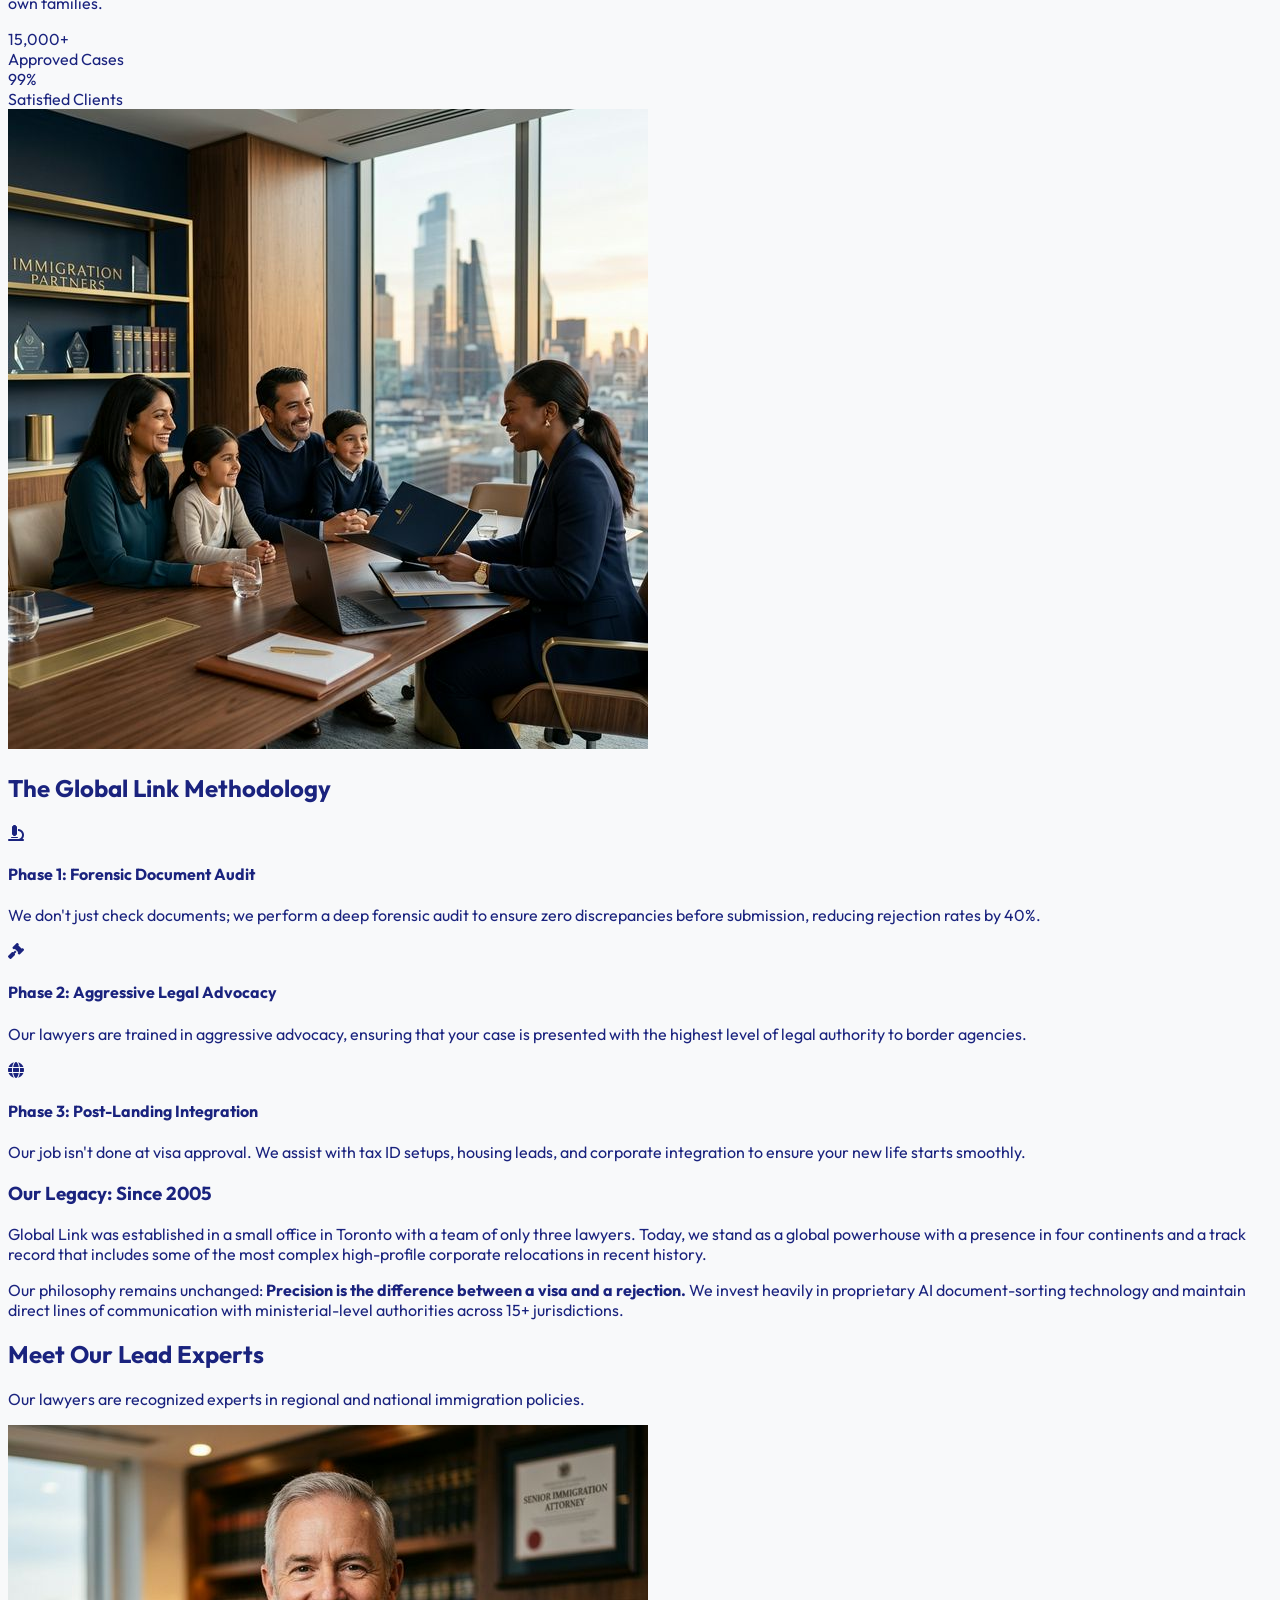
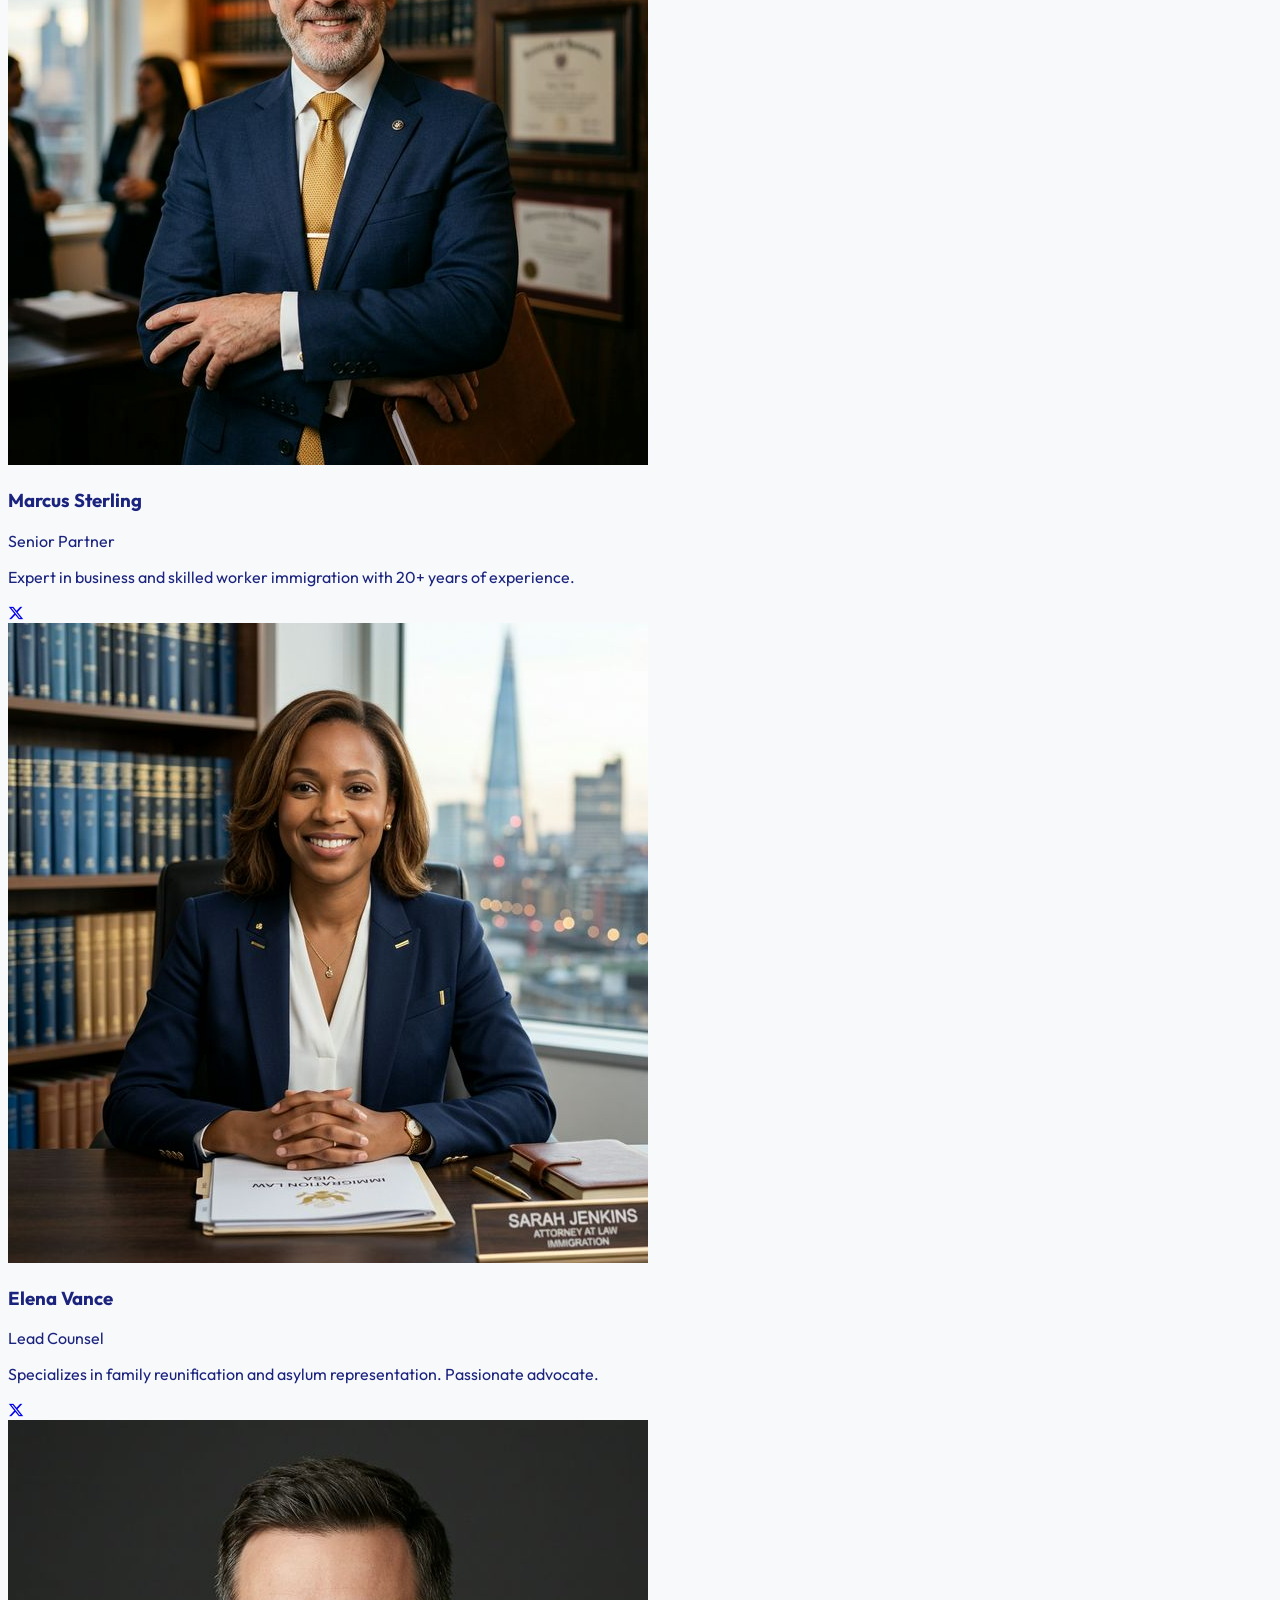
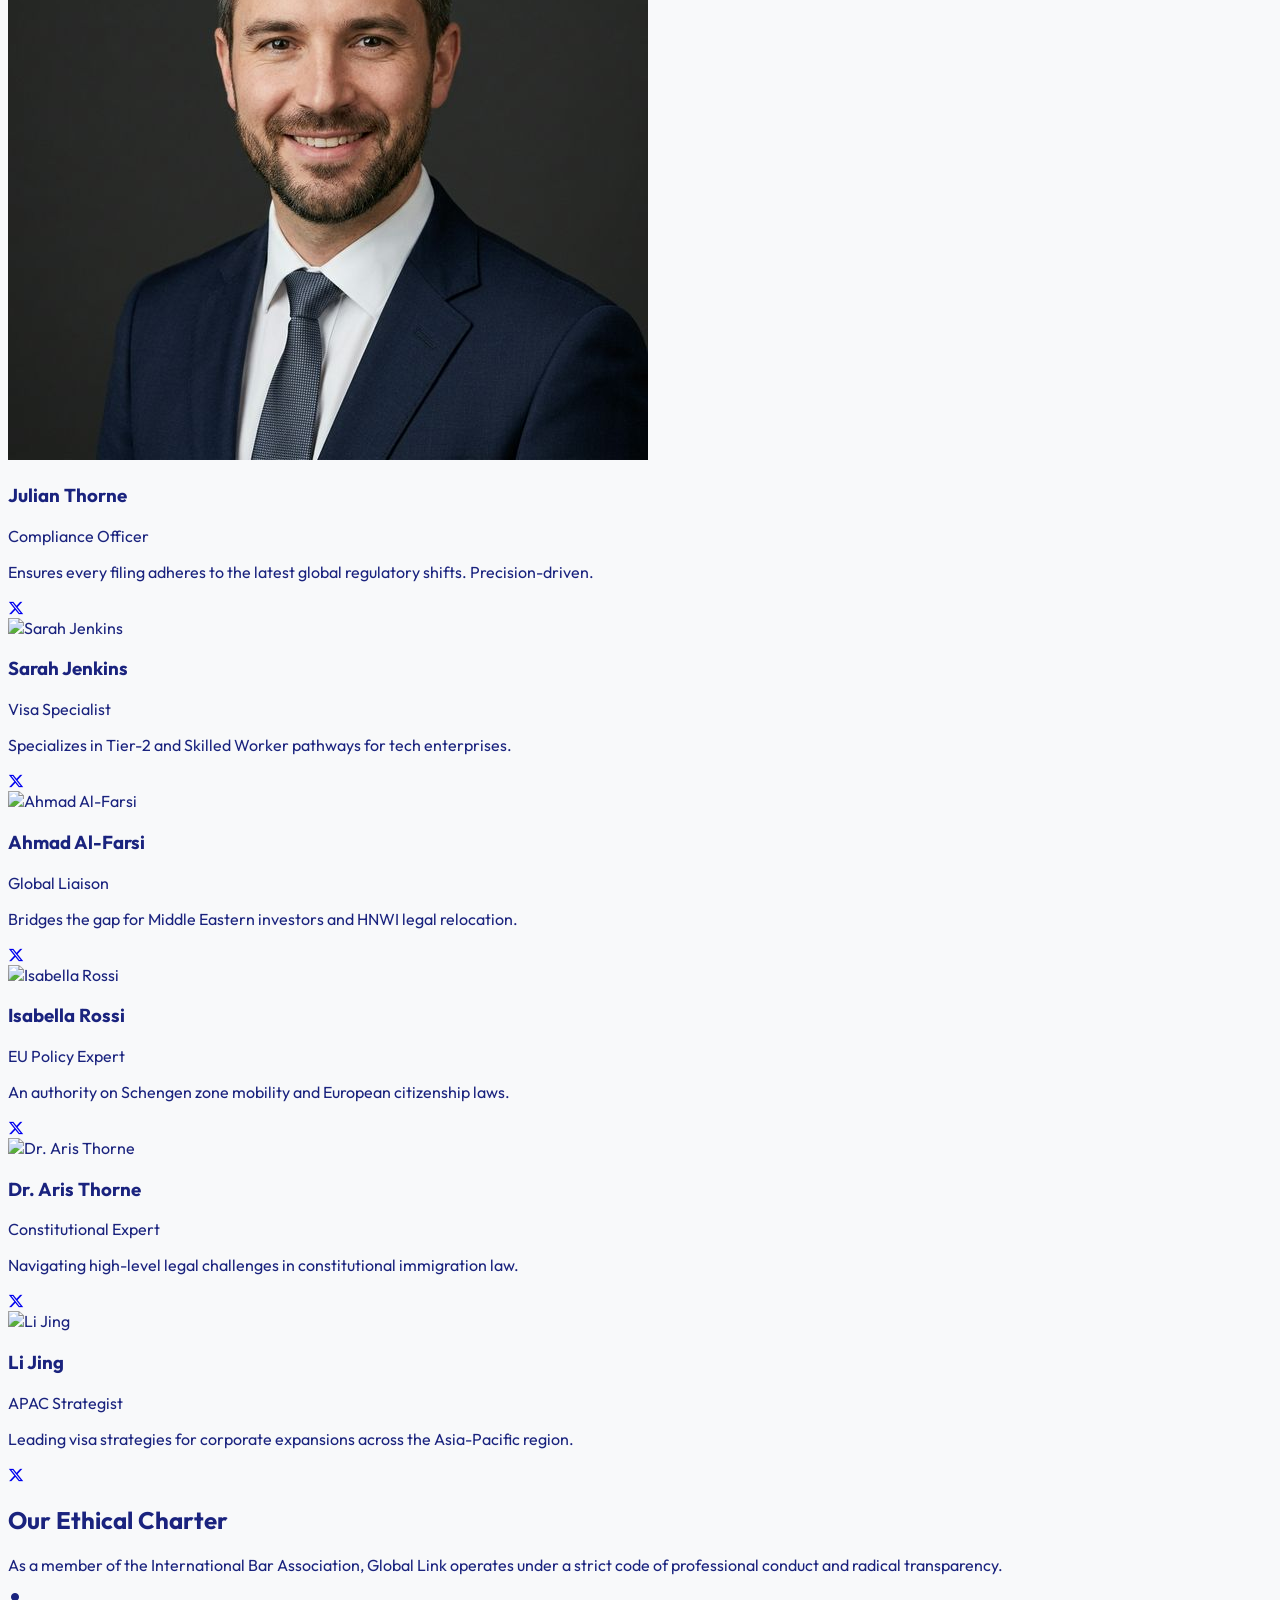
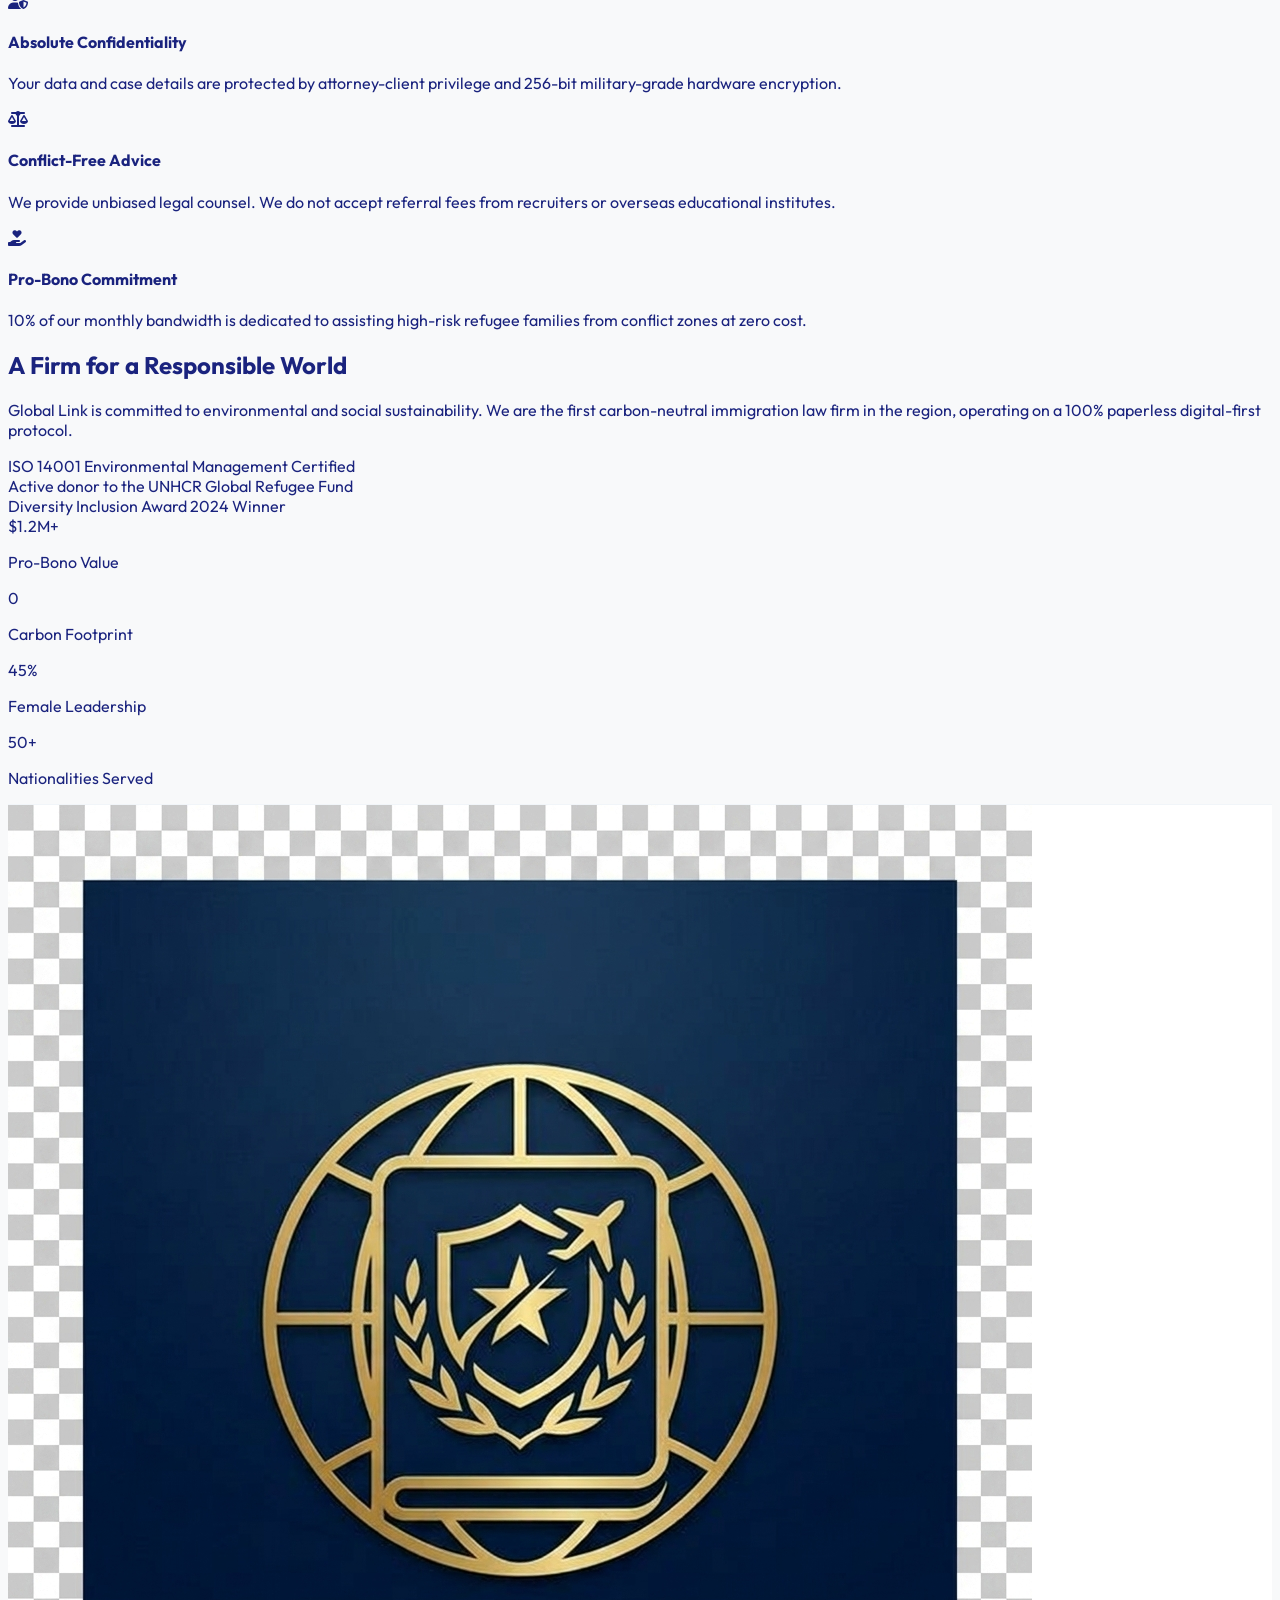
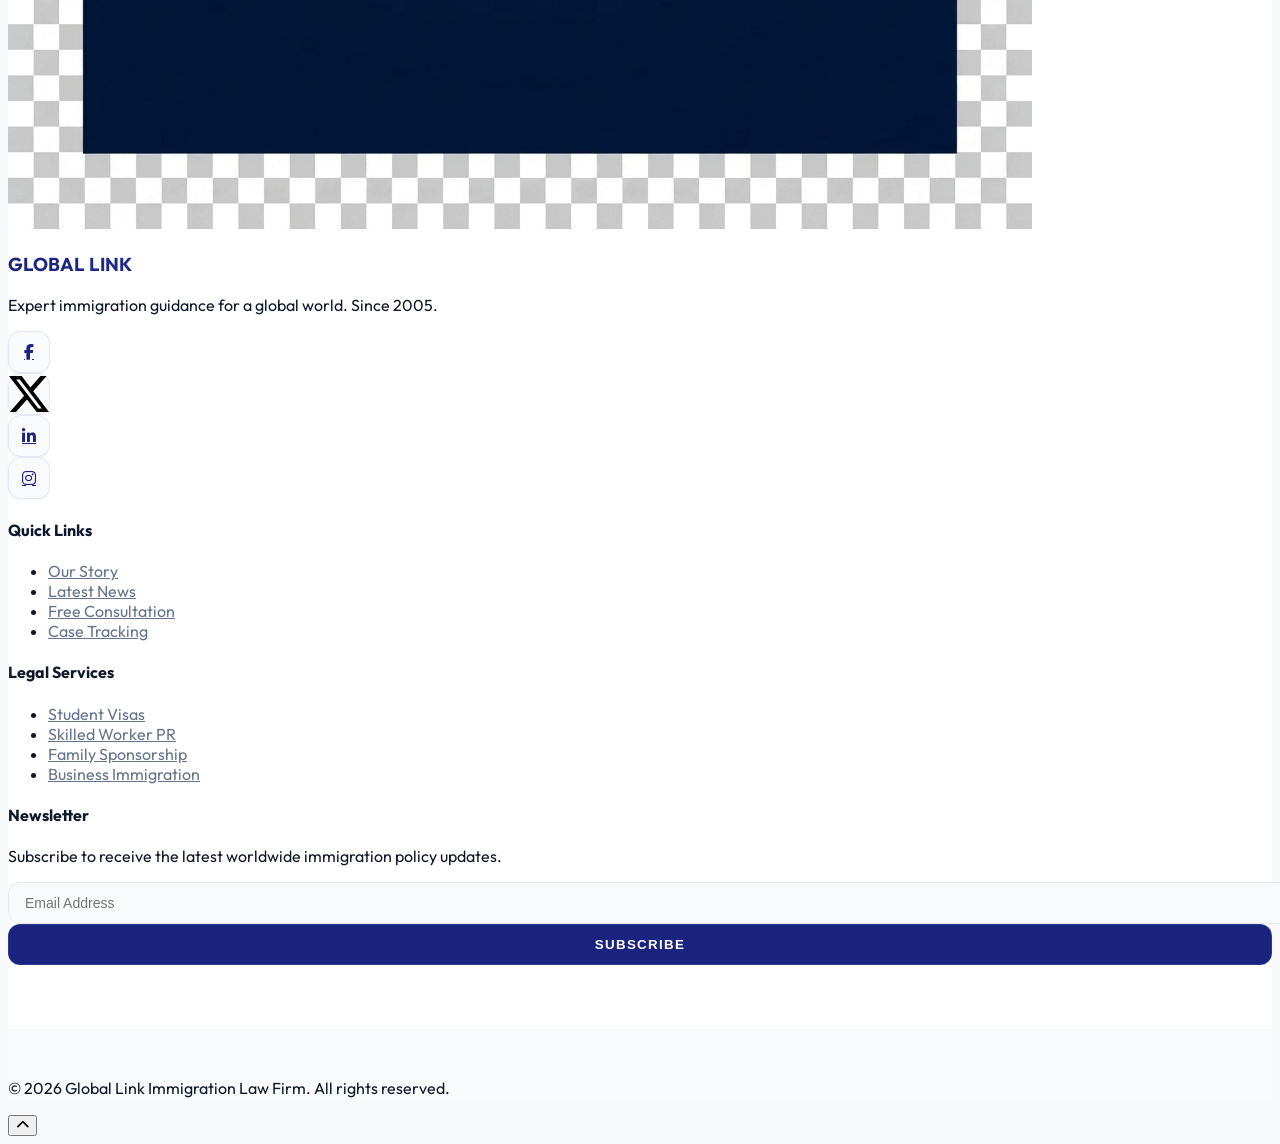
==== commit f1d4be6a: "pricing" ====
--- a/about.html
+++ b/about.html
@@ -59,6 +59,7 @@
                 <a href="home2.html" class="hover:text-primary dark:hover:text-secondary transition-all whitespace-nowrap active:scale-95">Home 2</a>
                 <a href="about.html" class="text-primary dark:text-secondary font-semibold border-b-2 border-primary dark:border-secondary transition-all whitespace-nowrap active:scale-95">About</a>
                 <a href="services.html" class="hover:text-primary dark:hover:text-secondary transition-all whitespace-nowrap active:scale-95">Services</a>
+                <a href="pricing.html" class="hover:text-primary dark:hover:text-secondary transition-all whitespace-nowrap active:scale-95">Pricing</a>
                 <a href="blog.html" class="hover:text-primary dark:hover:text-secondary transition-all whitespace-nowrap active:scale-95">Blog</a>
                 <a href="contact.html" class="hover:text-primary dark:hover:text-secondary transition-all whitespace-nowrap active:scale-95">Contact</a>
                 <a href="dashboard.html" class="hover:text-primary dark:hover:text-secondary transition-all whitespace-nowrap active:scale-95">Dashboard</a>
@@ -97,6 +98,7 @@
                 <a href="home2.html" class="text-lg font-bold text-slate-700 dark:text-slate-300 hover:text-primary dark:hover:text-white pl-4 transition-all">Home 2</a>
                 <a href="about.html" class="text-lg font-bold text-primary dark:text-secondary border-l-4 border-primary dark:border-secondary pl-4">About</a>
                 <a href="services.html" class="text-lg font-bold text-slate-700 dark:text-slate-300 hover:text-primary dark:hover:text-white pl-4 transition-all">Services</a>
+                <a href="pricing.html" class="text-lg font-bold text-slate-700 dark:text-slate-300 hover:text-primary dark:hover:text-white pl-4 transition-all">Pricing</a>
                 <a href="blog.html" class="text-lg font-bold text-slate-700 dark:text-slate-300 hover:text-primary dark:hover:text-white pl-4 transition-all">Blog</a>
                 <a href="contact.html" class="text-lg font-bold text-slate-700 dark:text-slate-300 hover:text-primary dark:hover:text-white pl-4 transition-all">Contact</a>
                 <a href="dashboard.html" class="text-lg font-bold text-slate-700 dark:text-slate-300 hover:text-primary dark:hover:text-white pl-4 transition-all">Dashboard</a>
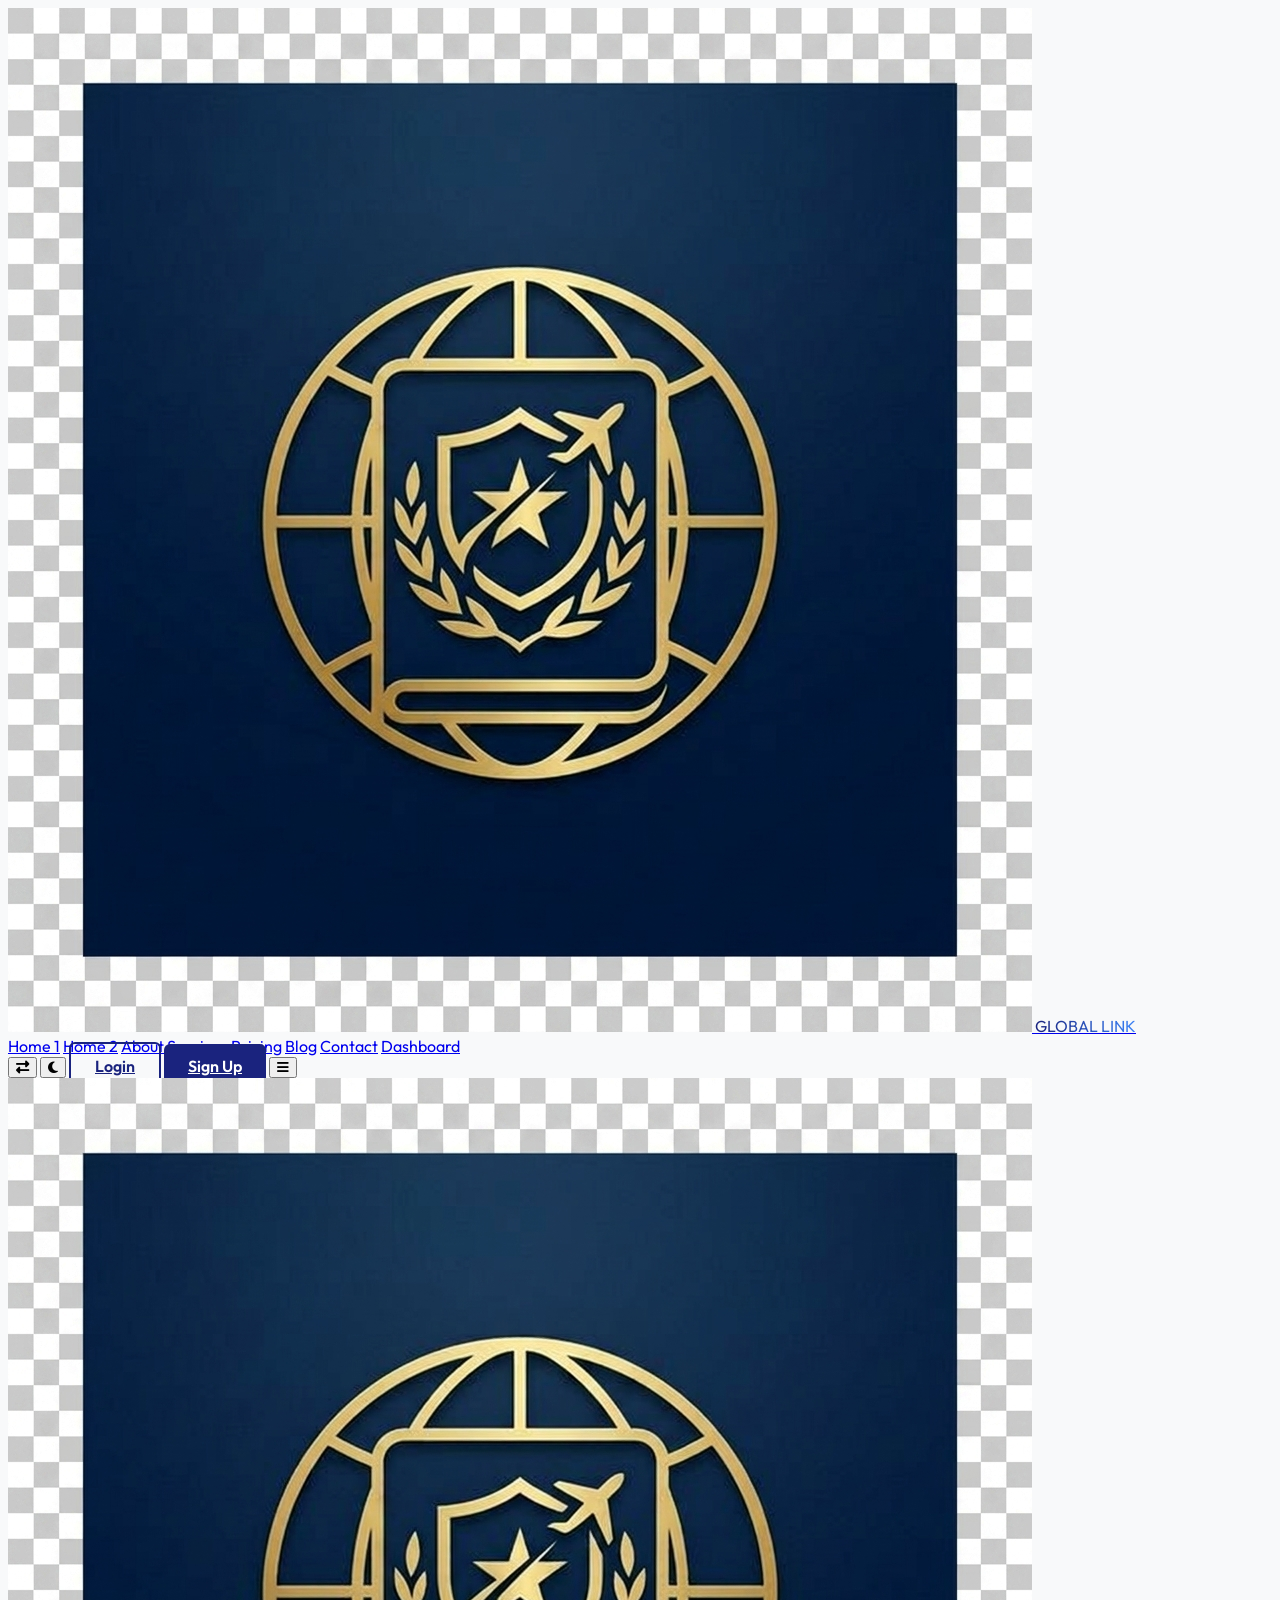
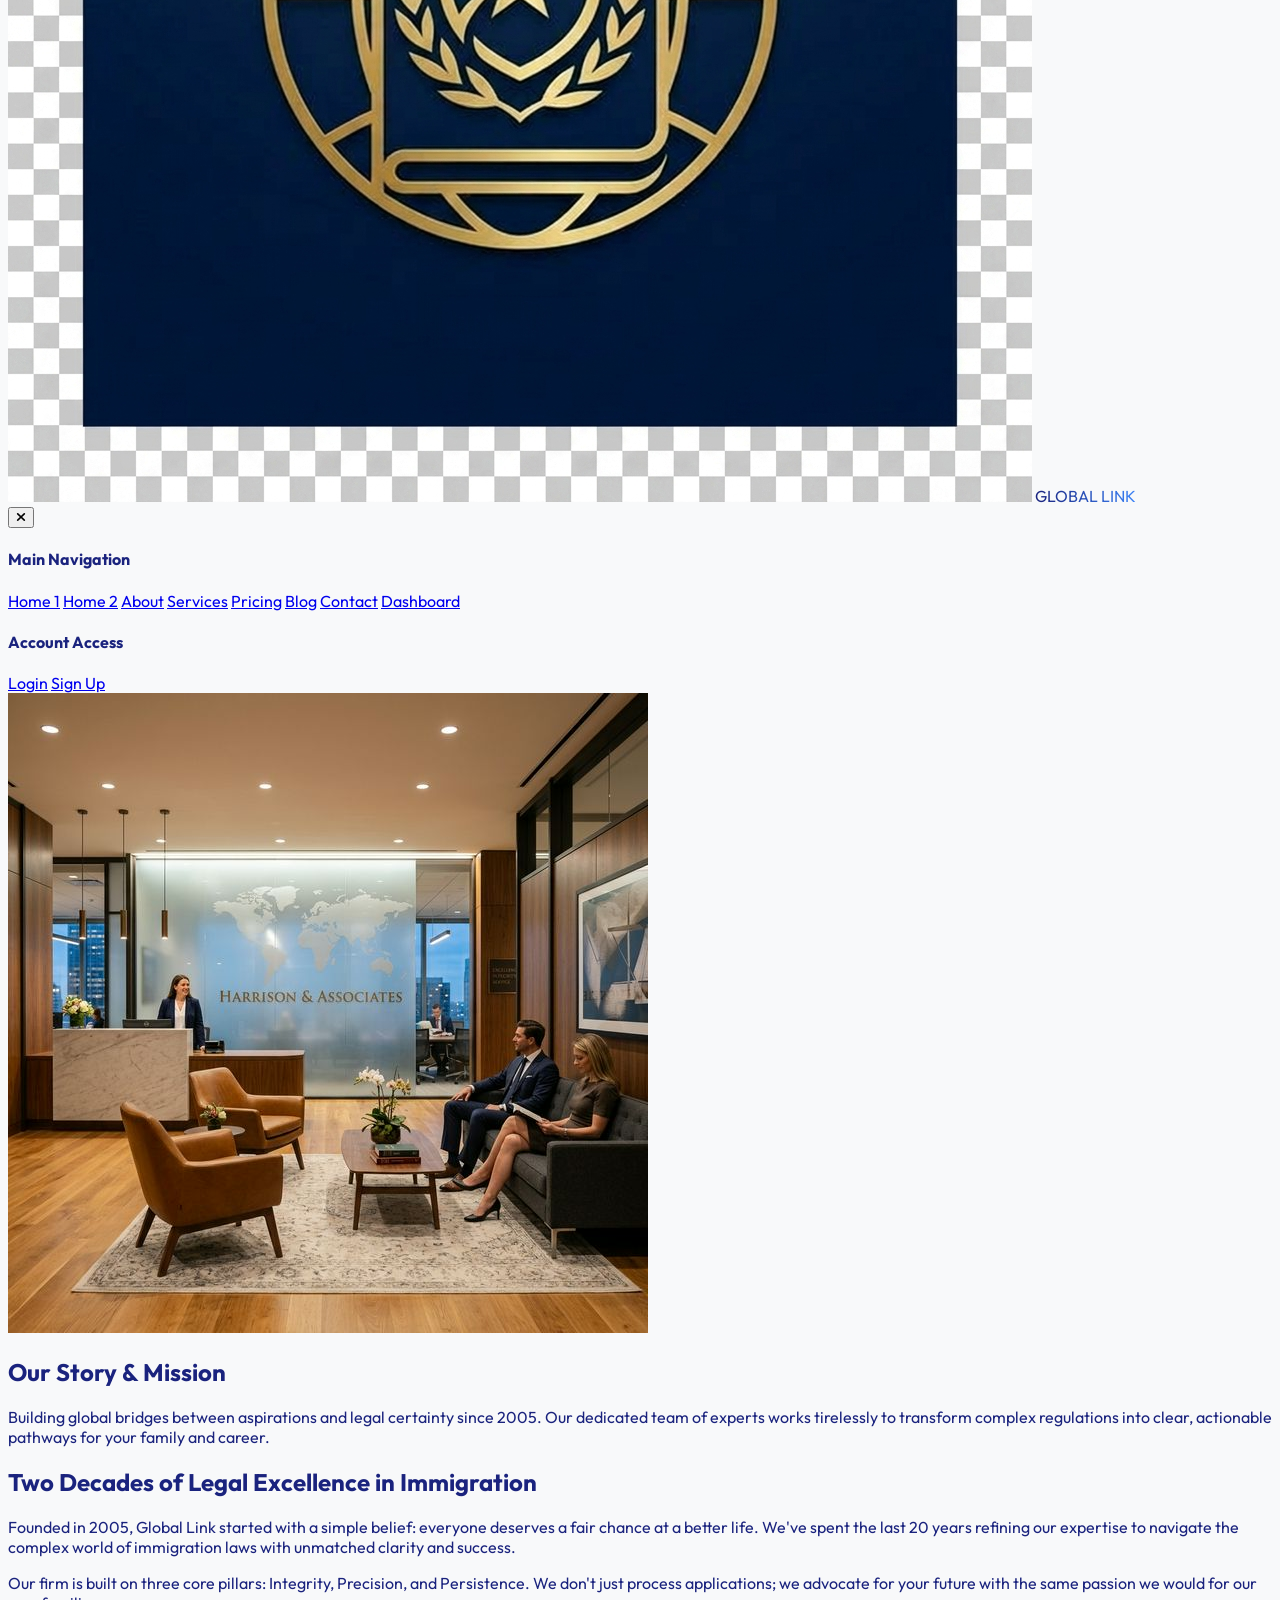
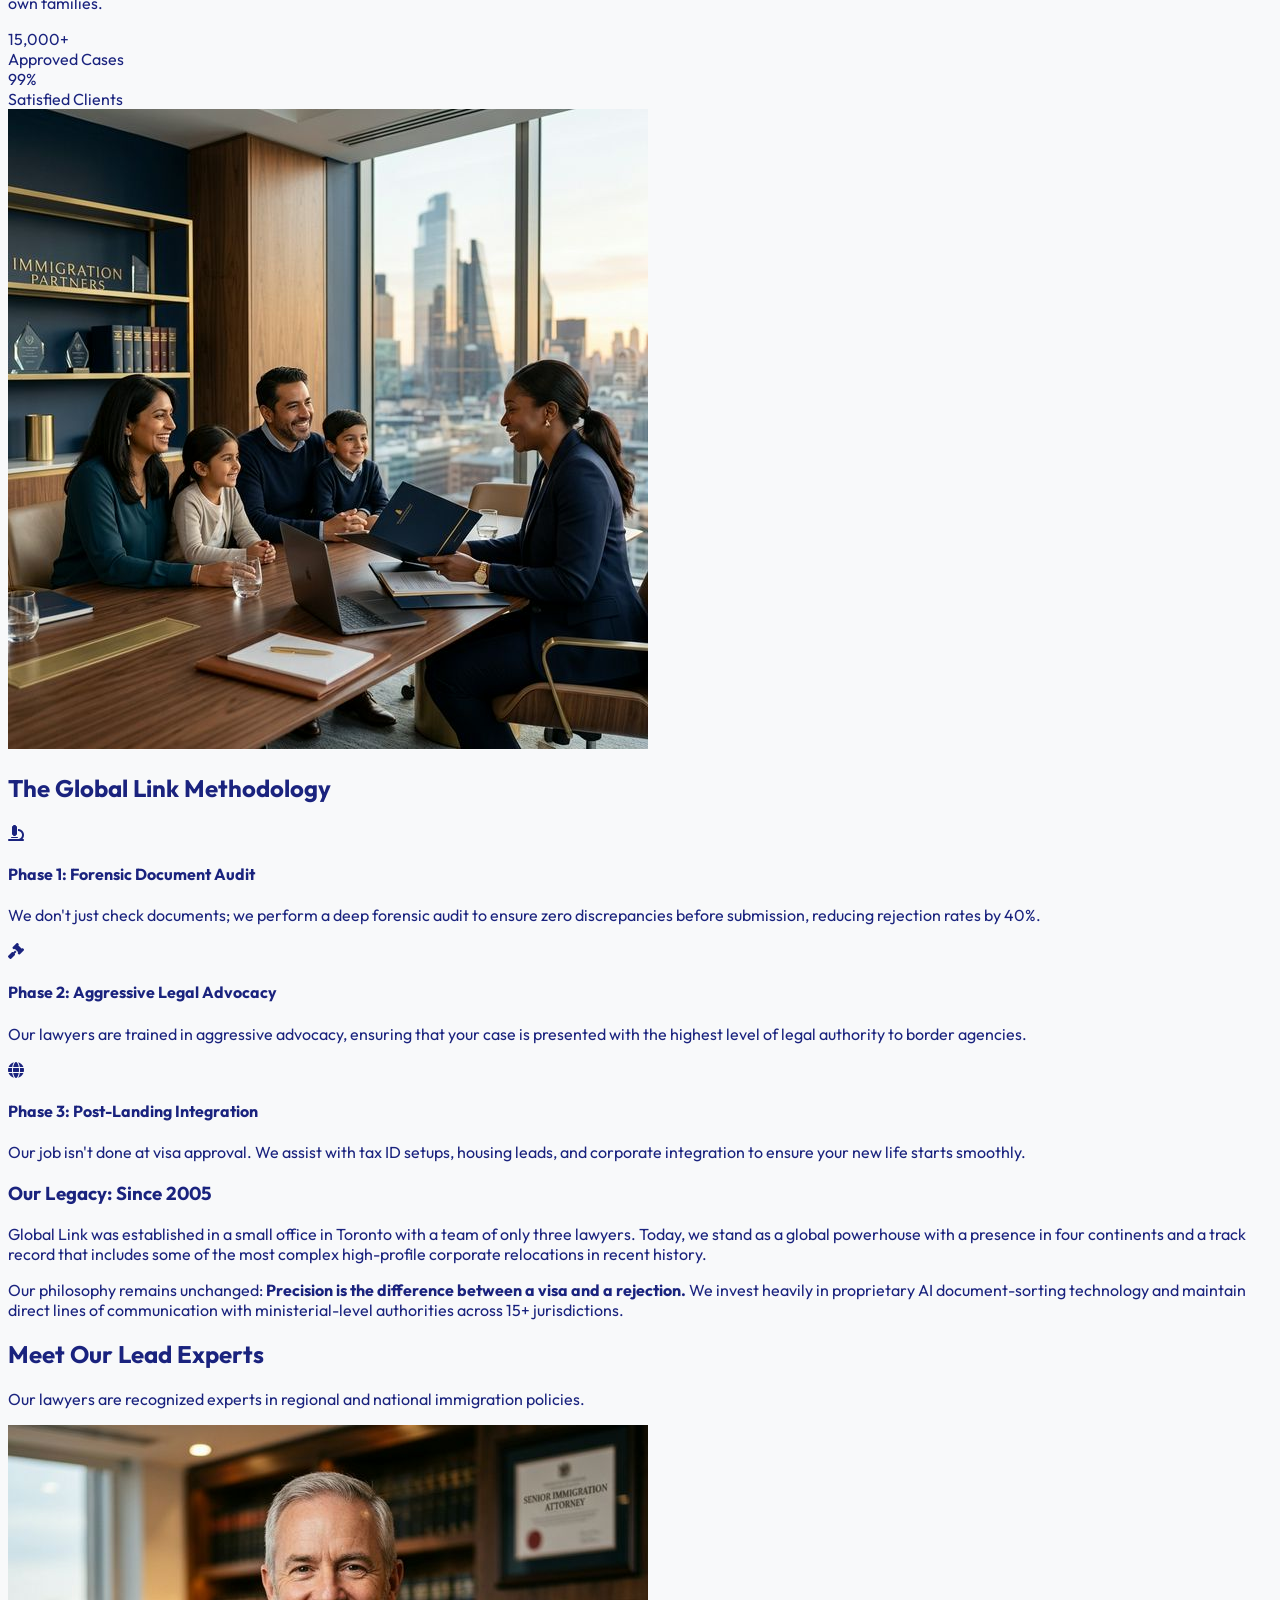
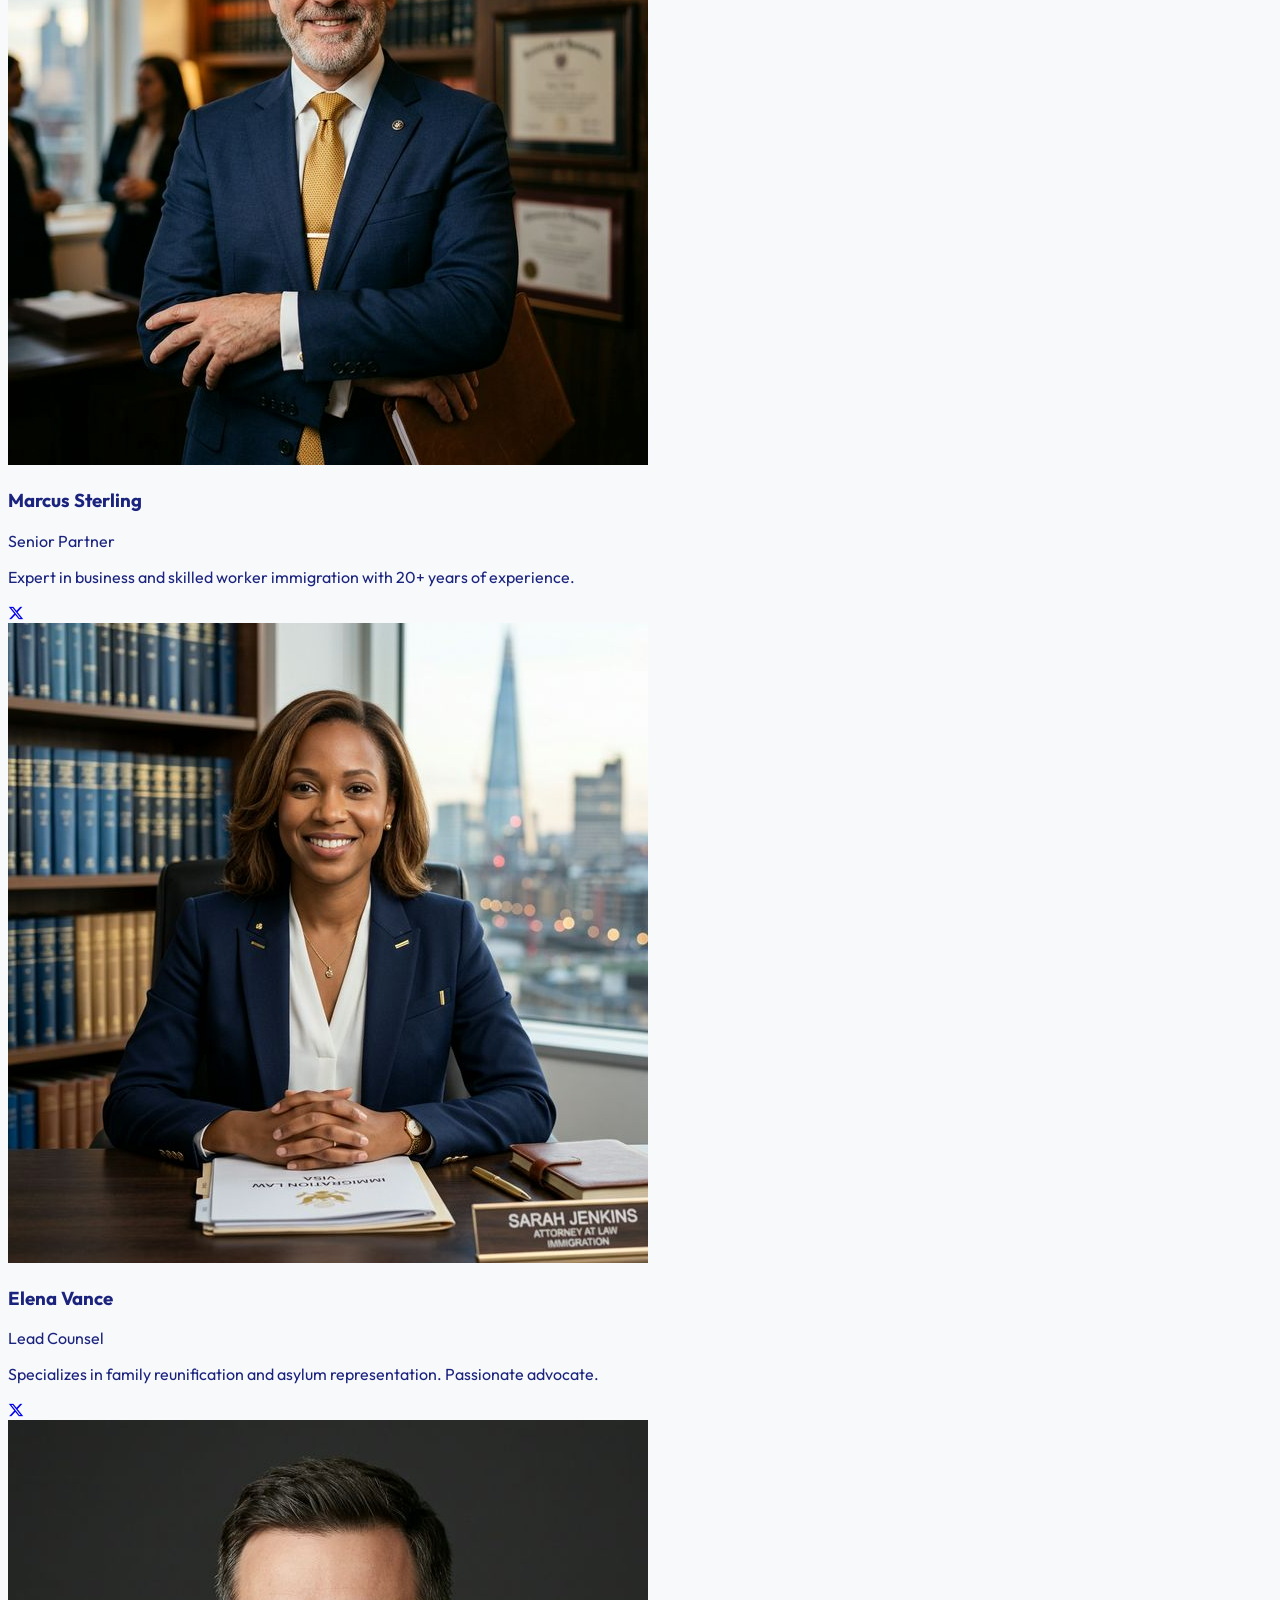
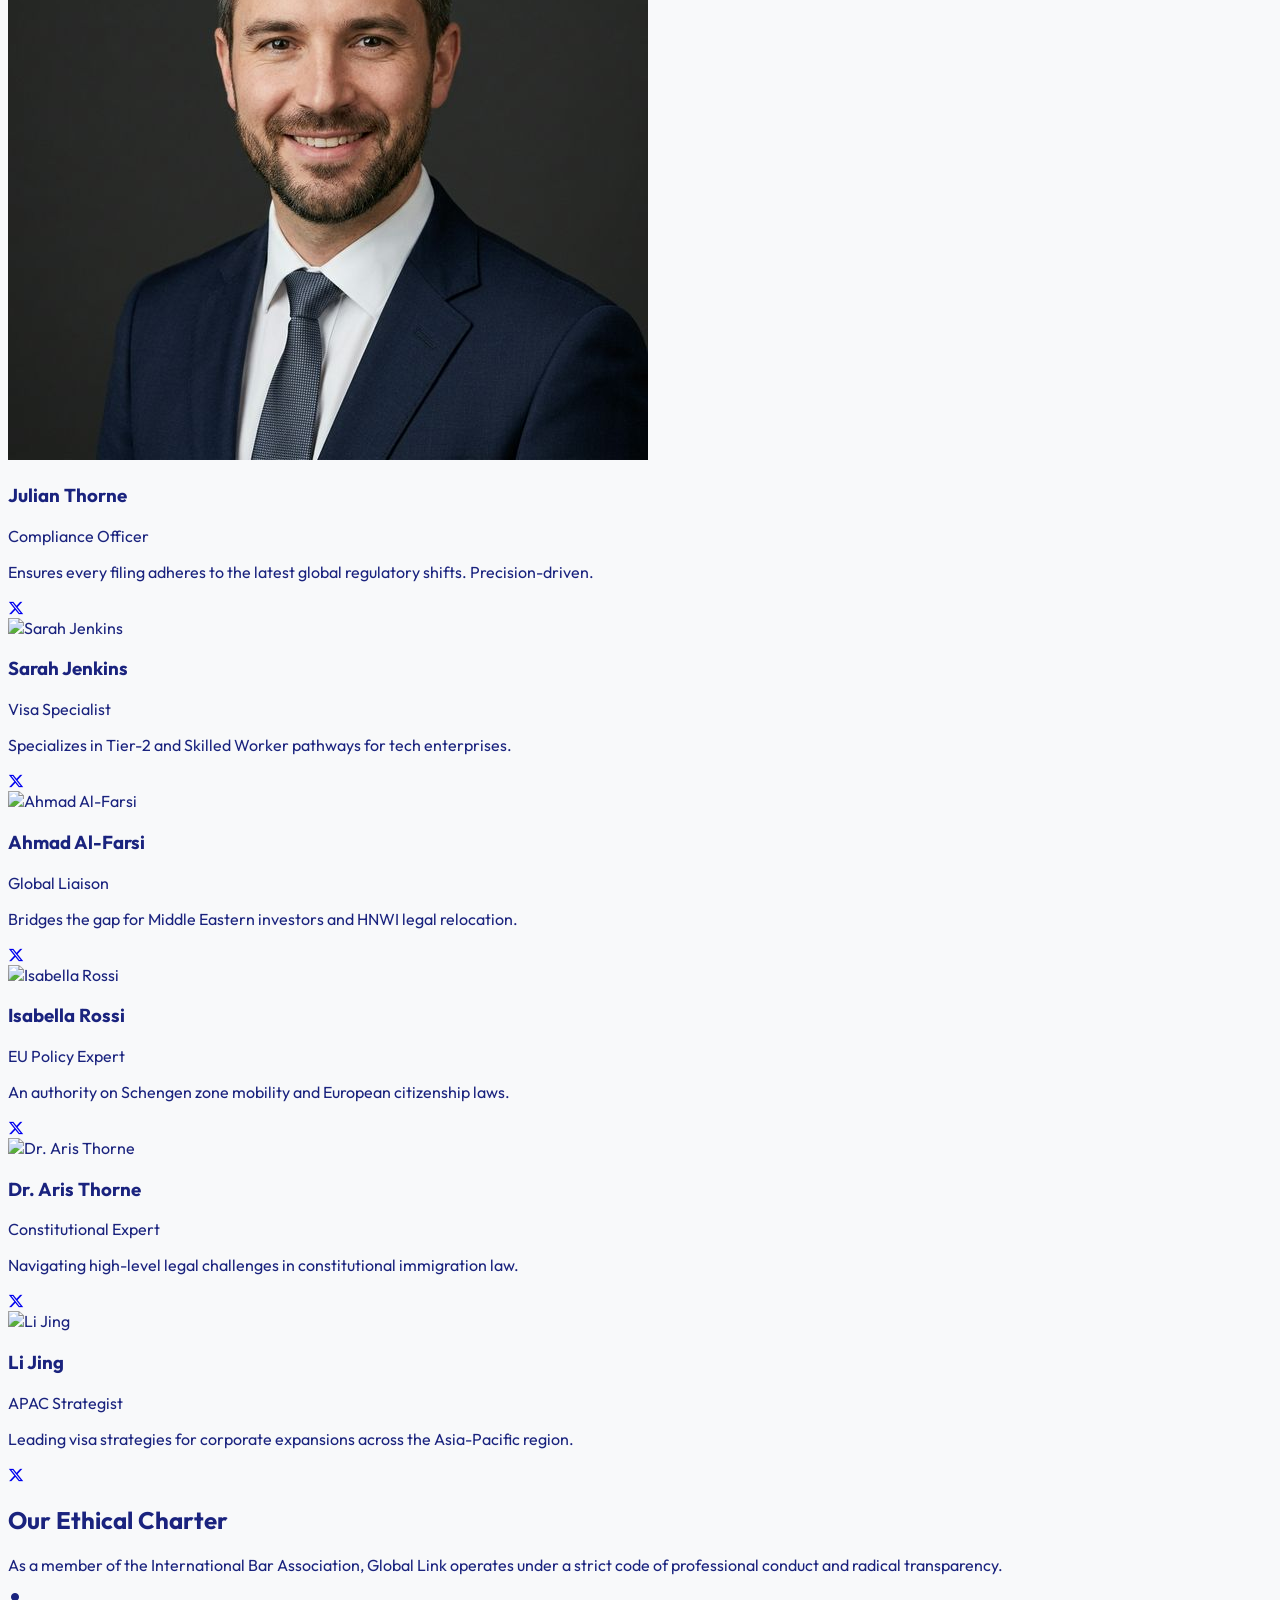
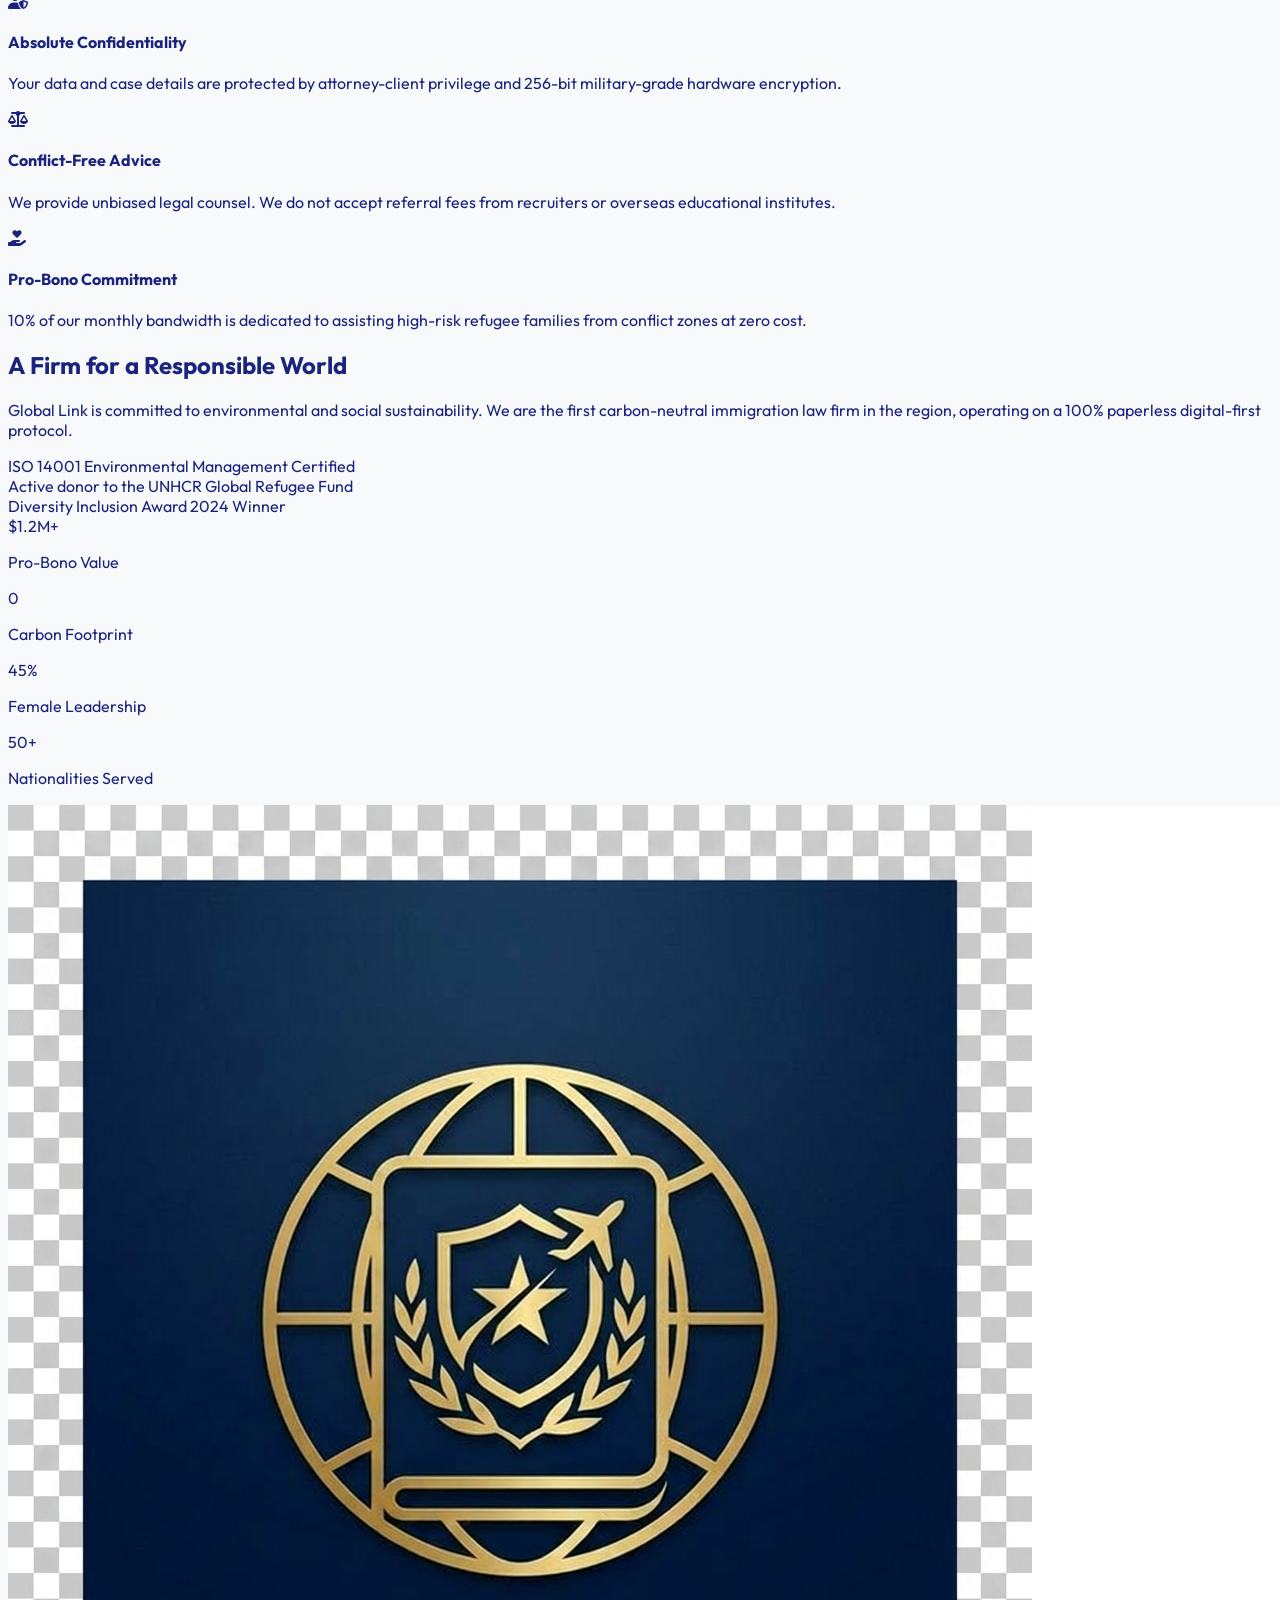
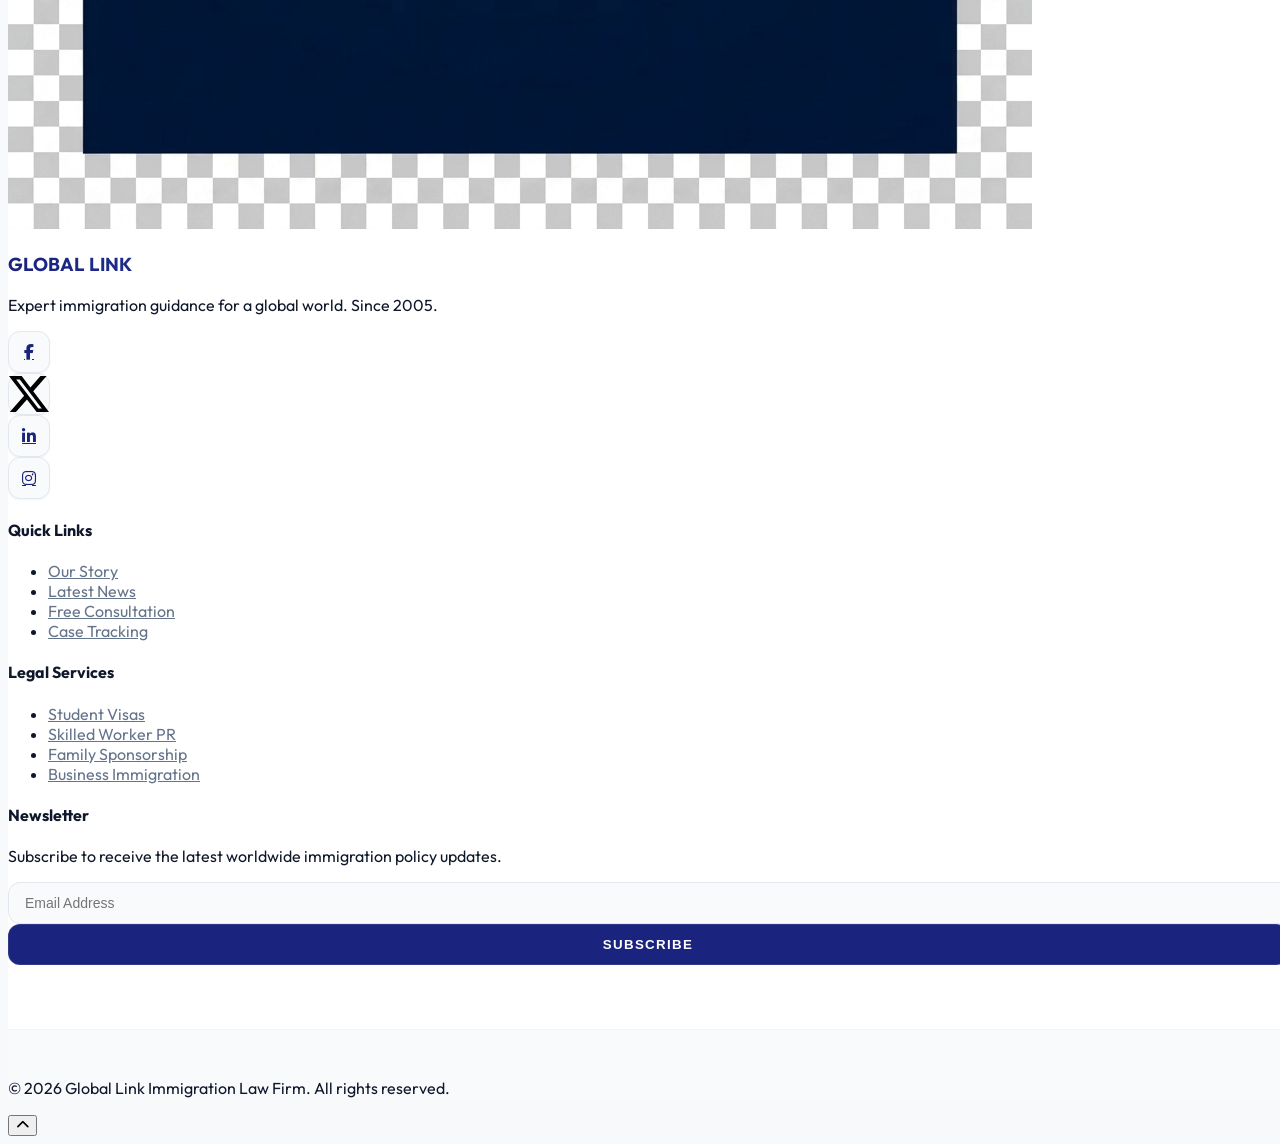
==== commit 309f5f19: "dashboard" ====
--- a/about.html
+++ b/about.html
@@ -45,7 +45,7 @@
     </script>
     <link href="https://fonts.googleapis.com/css2?family=Playfair+Display:wght@400;700&family=Outfit:wght@300;400;600;700&display=swap" rel="stylesheet">
 </head>
-<body class="bg-background-light dark:bg-background-dark transition-colors duration-300">
+<body class="bg-background-light dark:bg-background-dark transition-colors duration-300 overflow-x-hidden">
 
     <!-- Header (Consistent) -->
     <header class="sticky top-0 z-50 bg-white/80 dark:bg-black/80 backdrop-blur-md border-b border-slate-200 dark:border-slate-800">
--- a/index.css
+++ b/index.css
@@ -26,6 +26,18 @@
 [data-theme='dark'] select option {
     background-color: #1a1a1a;
     color: white;
+}
+
+html, body {
+    width: 100%;
+    max-width: 100vw;
+    overflow-x: clip !important;
+    overscroll-behavior-x: none !important;
+}
+
+h1, h2, h3, h4, h5, h6 {
+    overflow-wrap: break-word;
+    word-wrap: break-word;
 }
 
 body {
